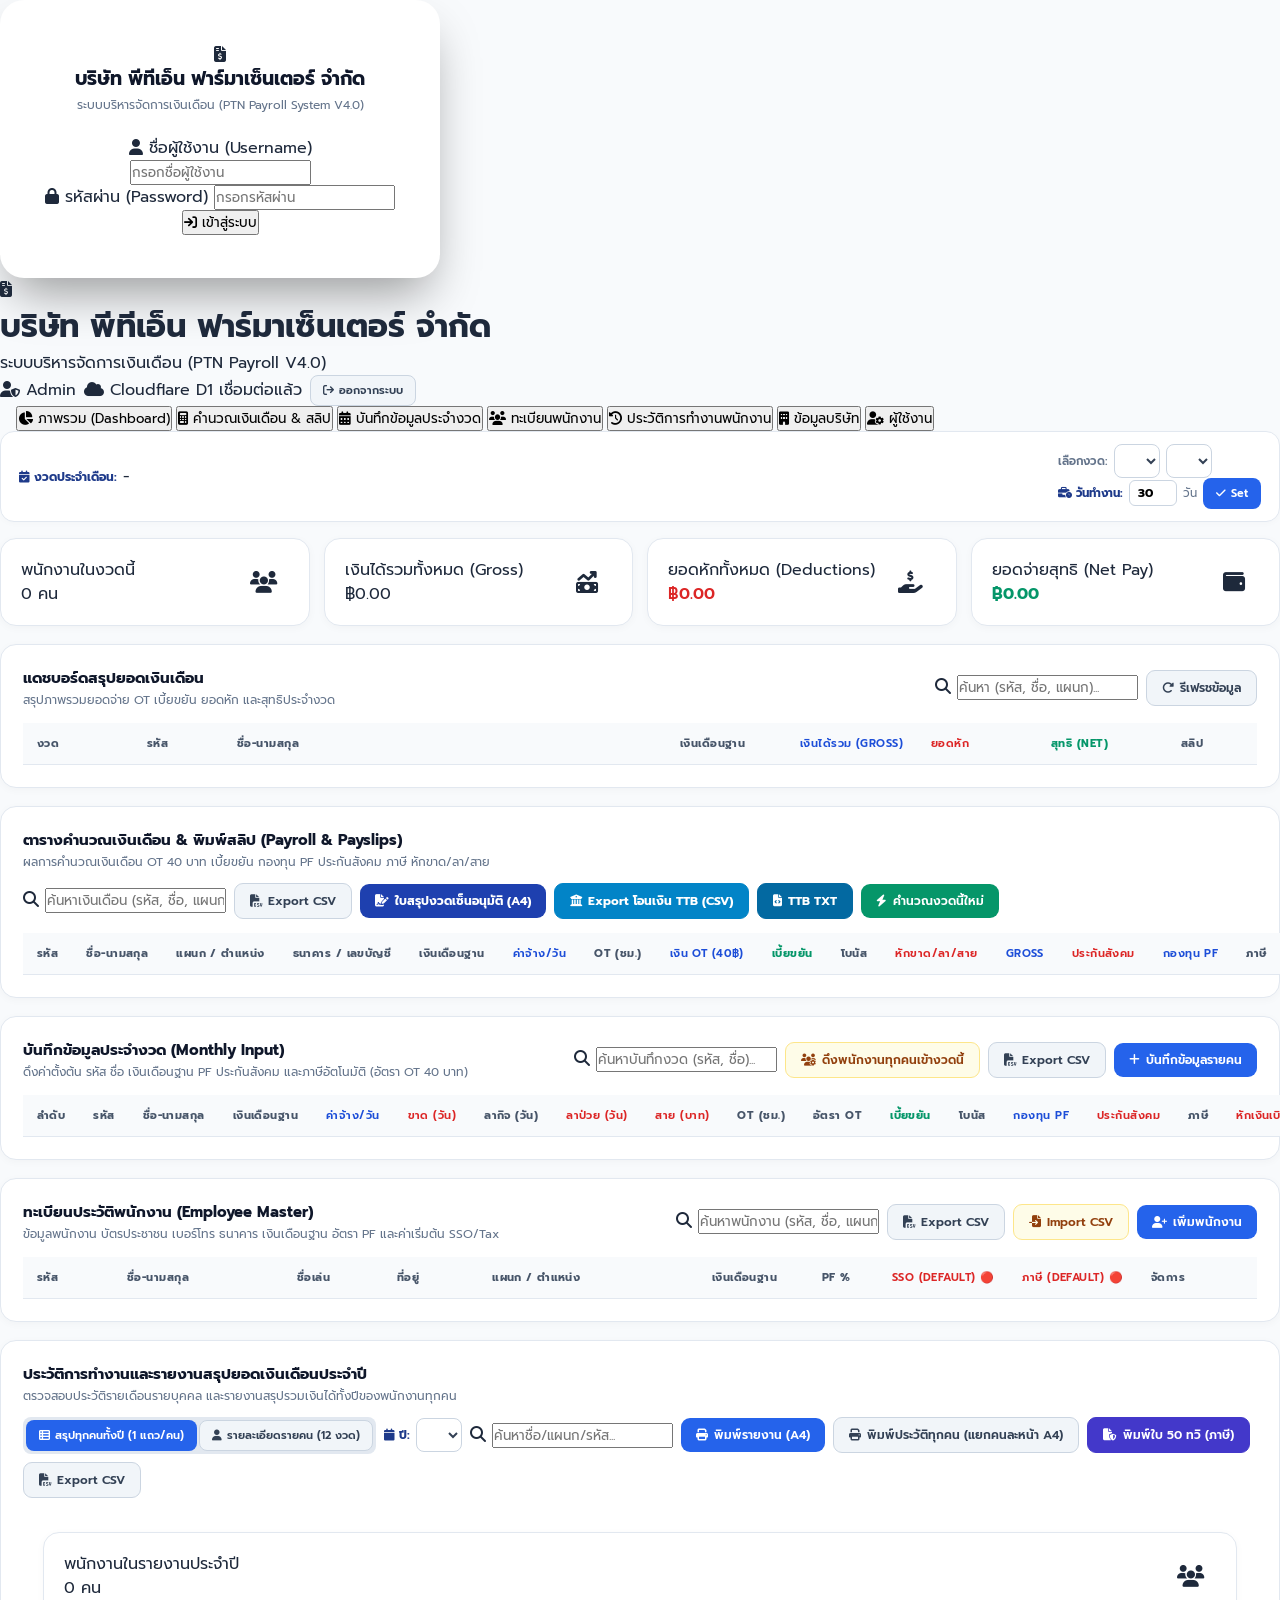
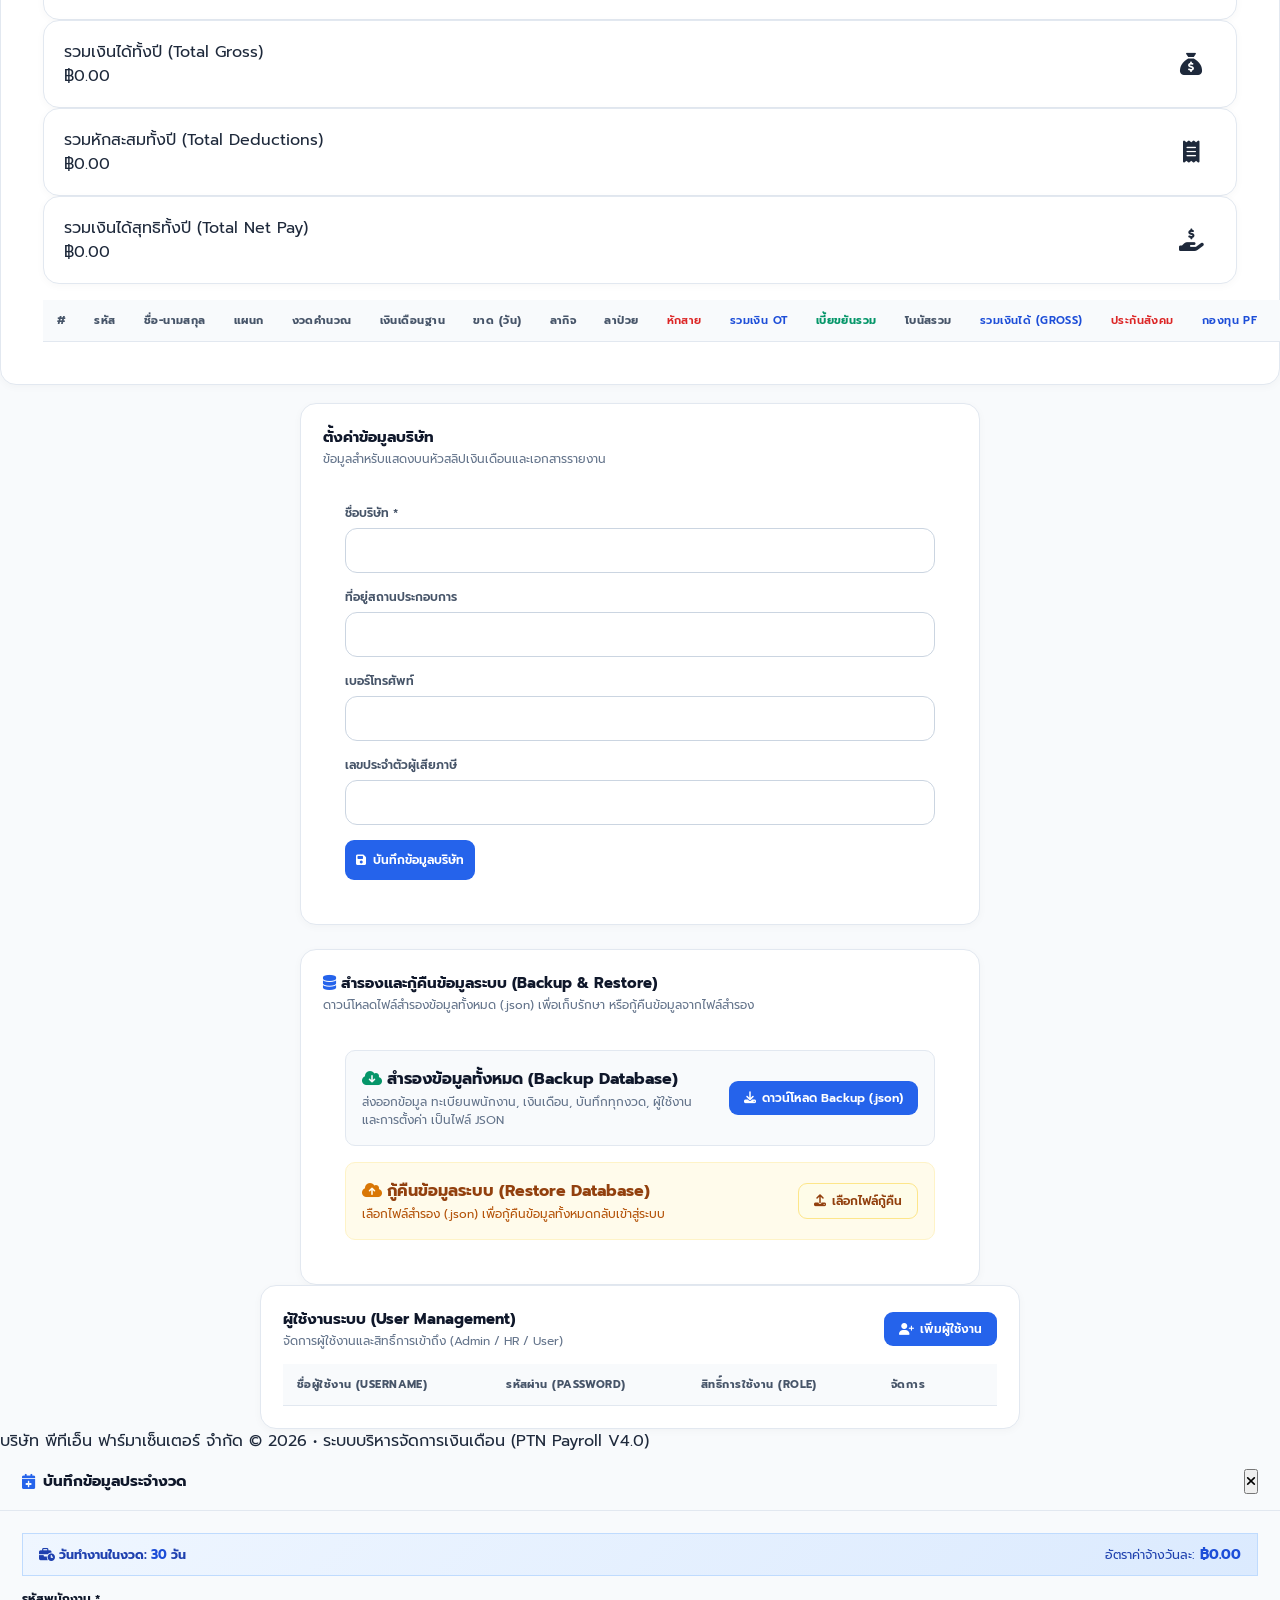
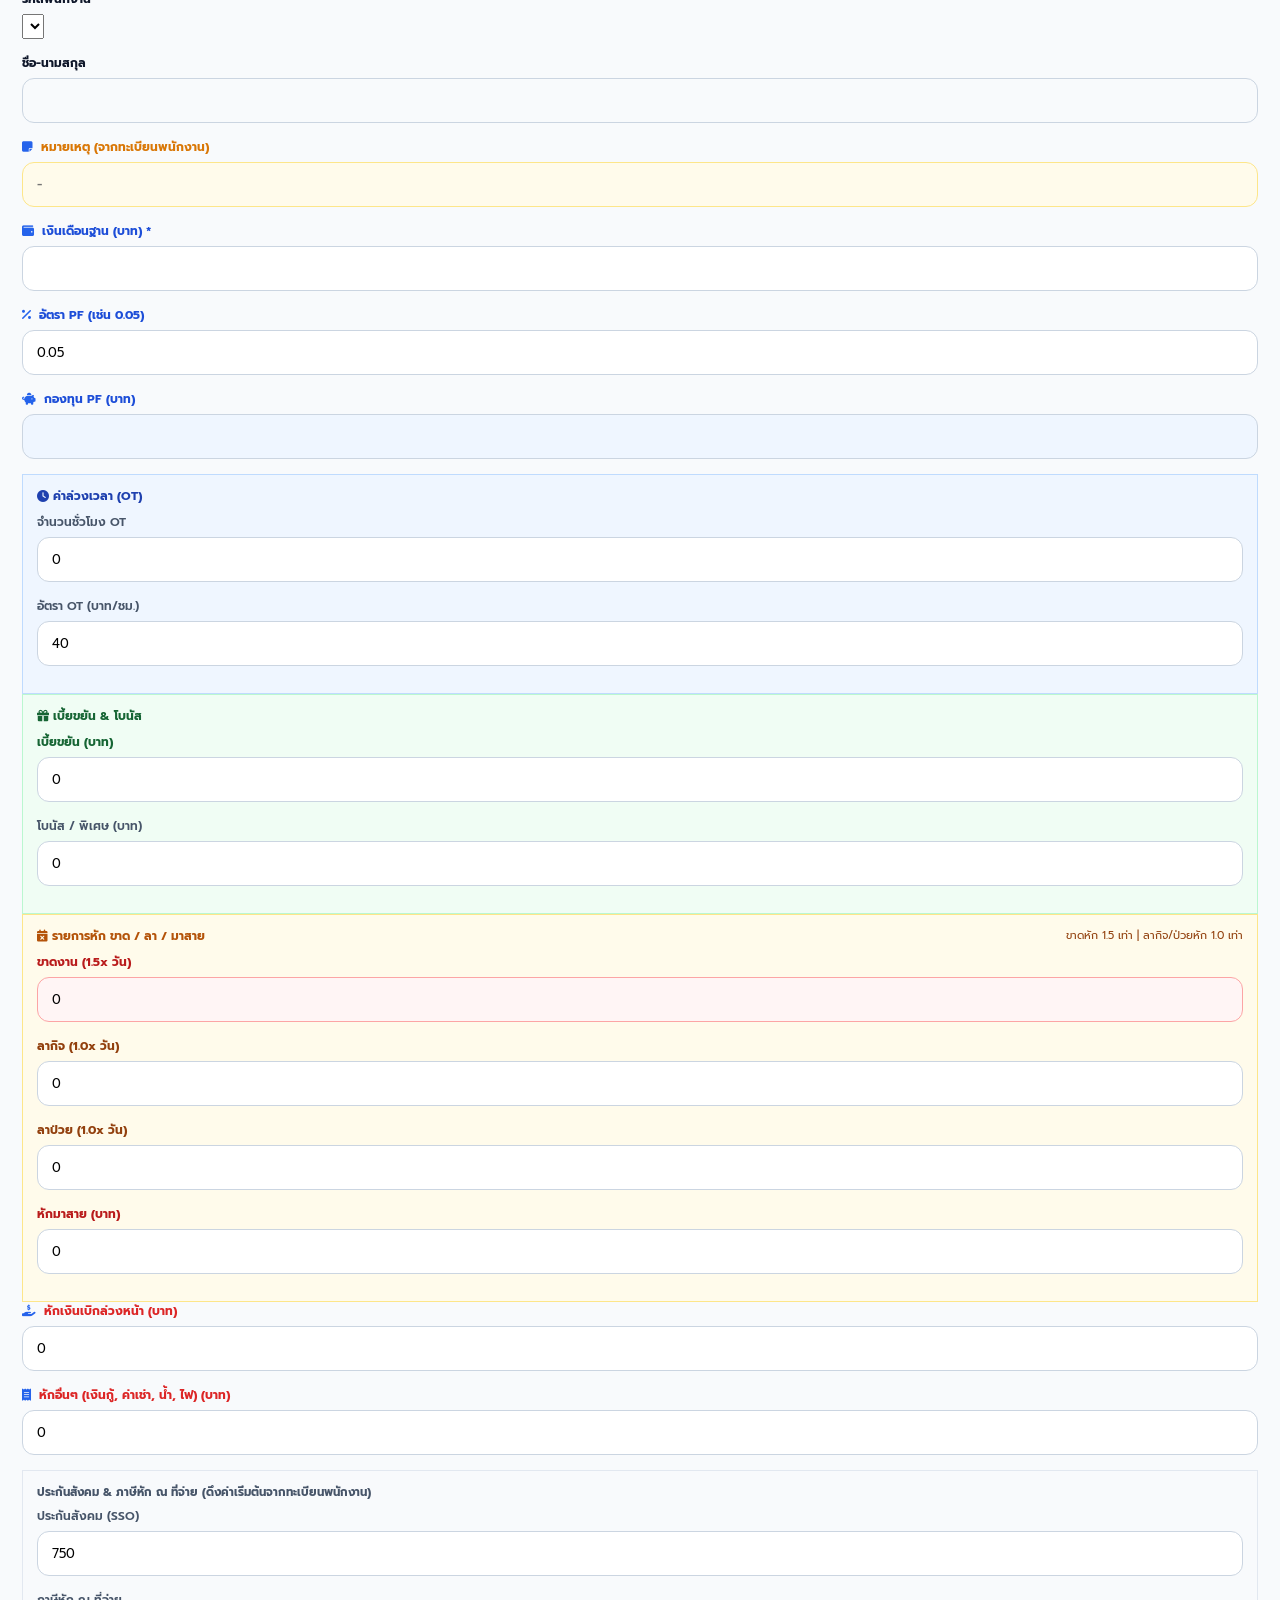
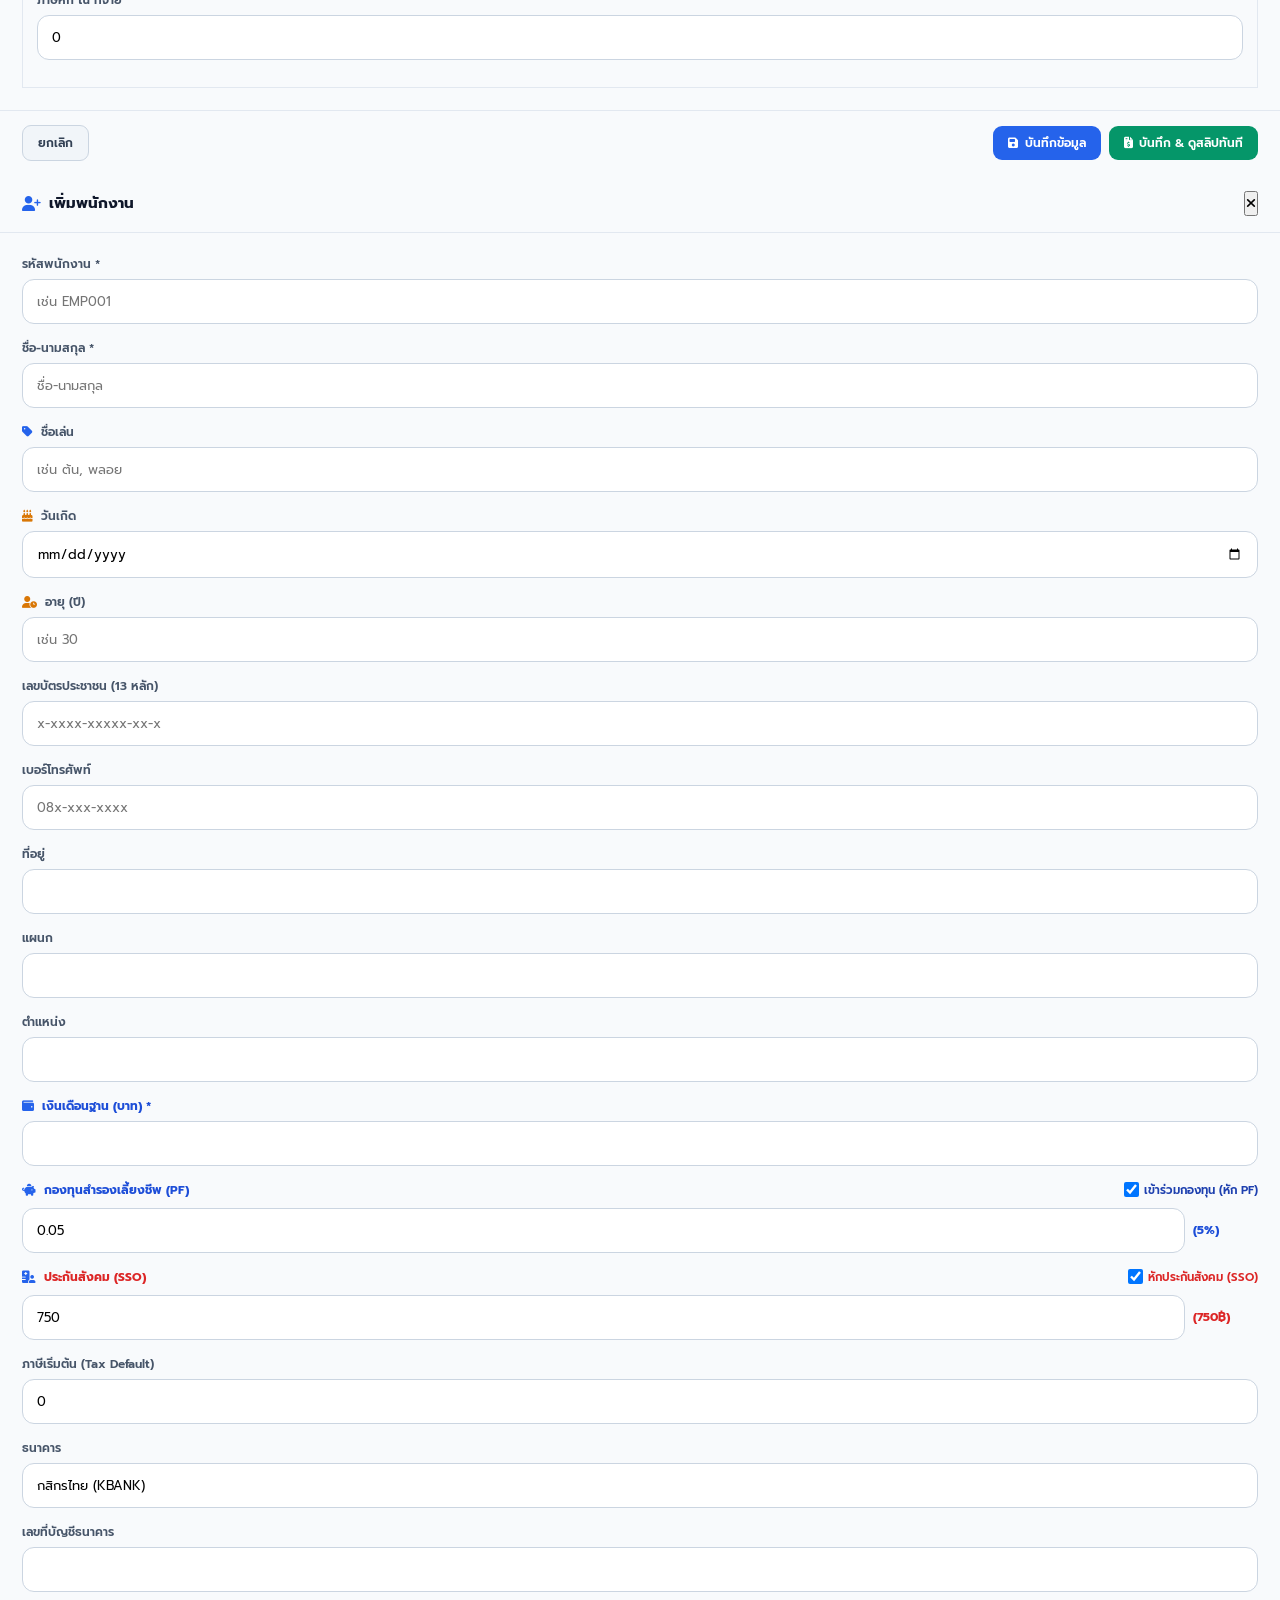
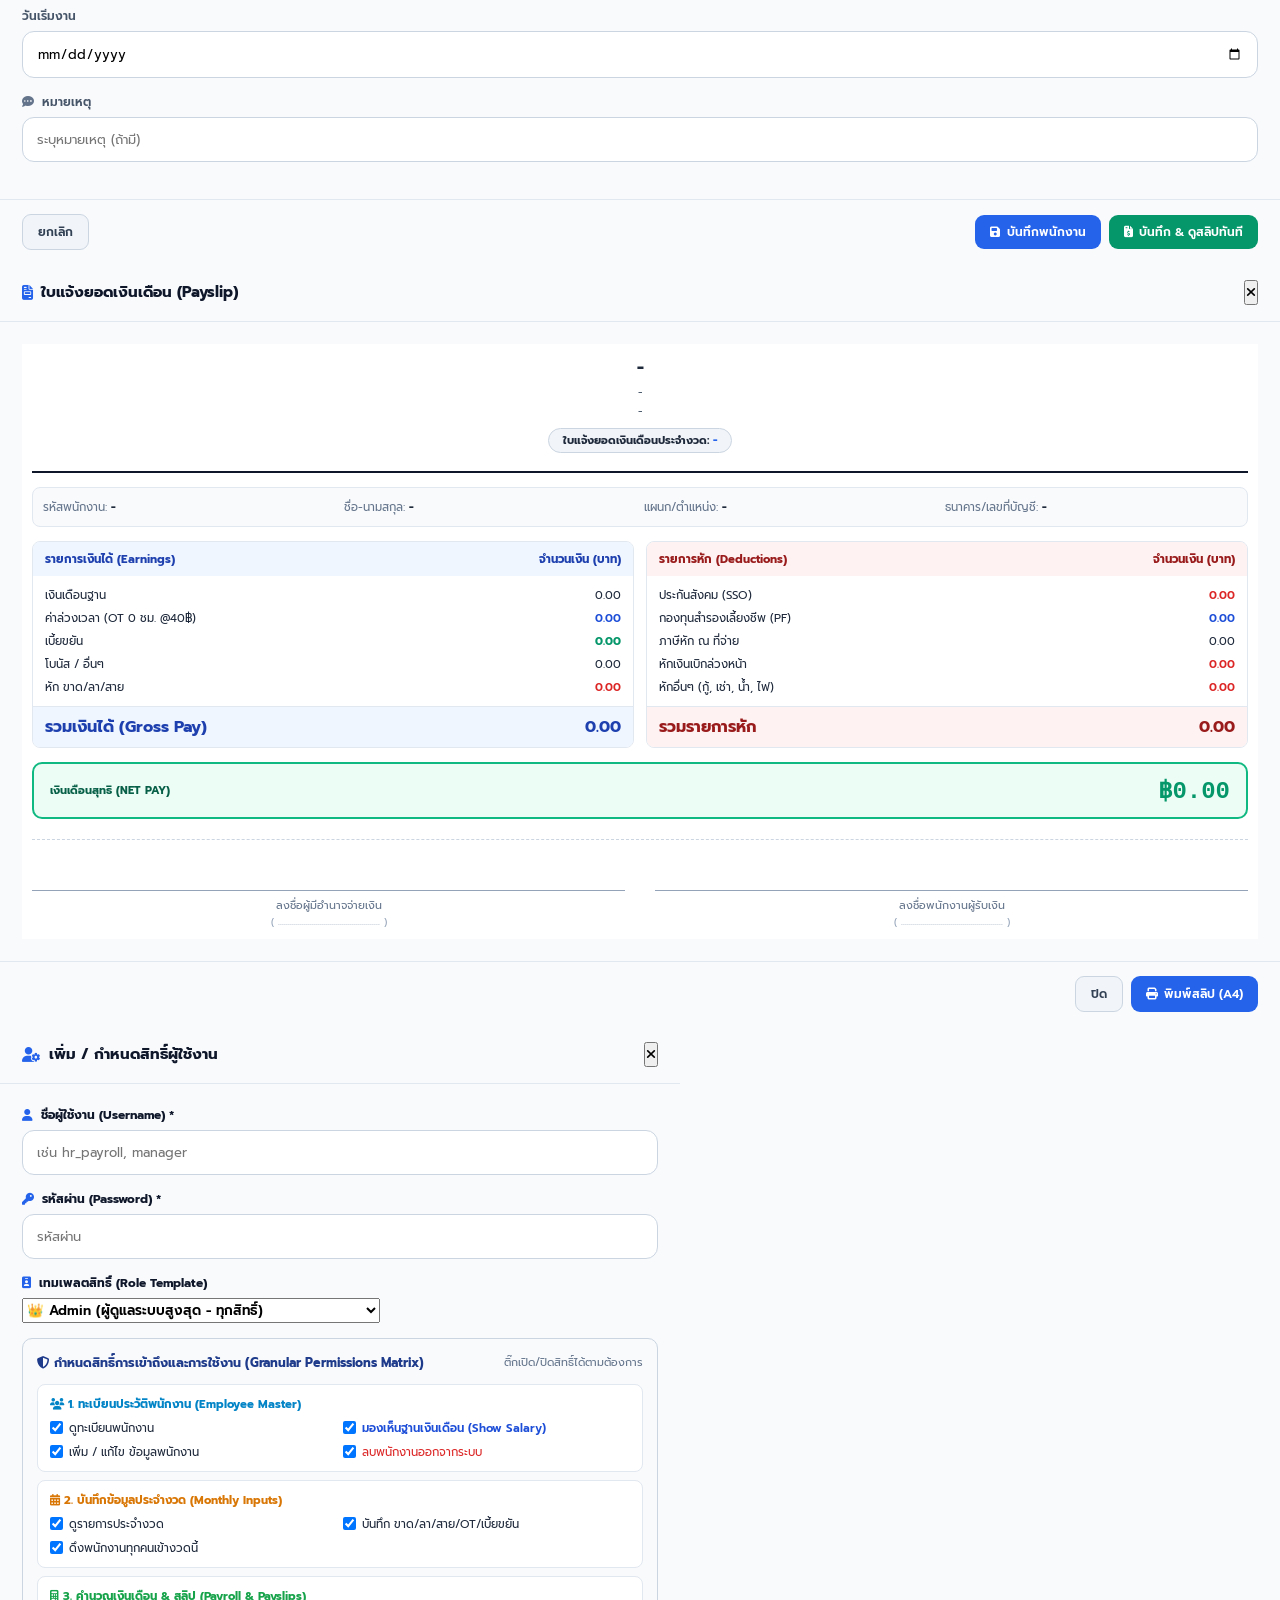
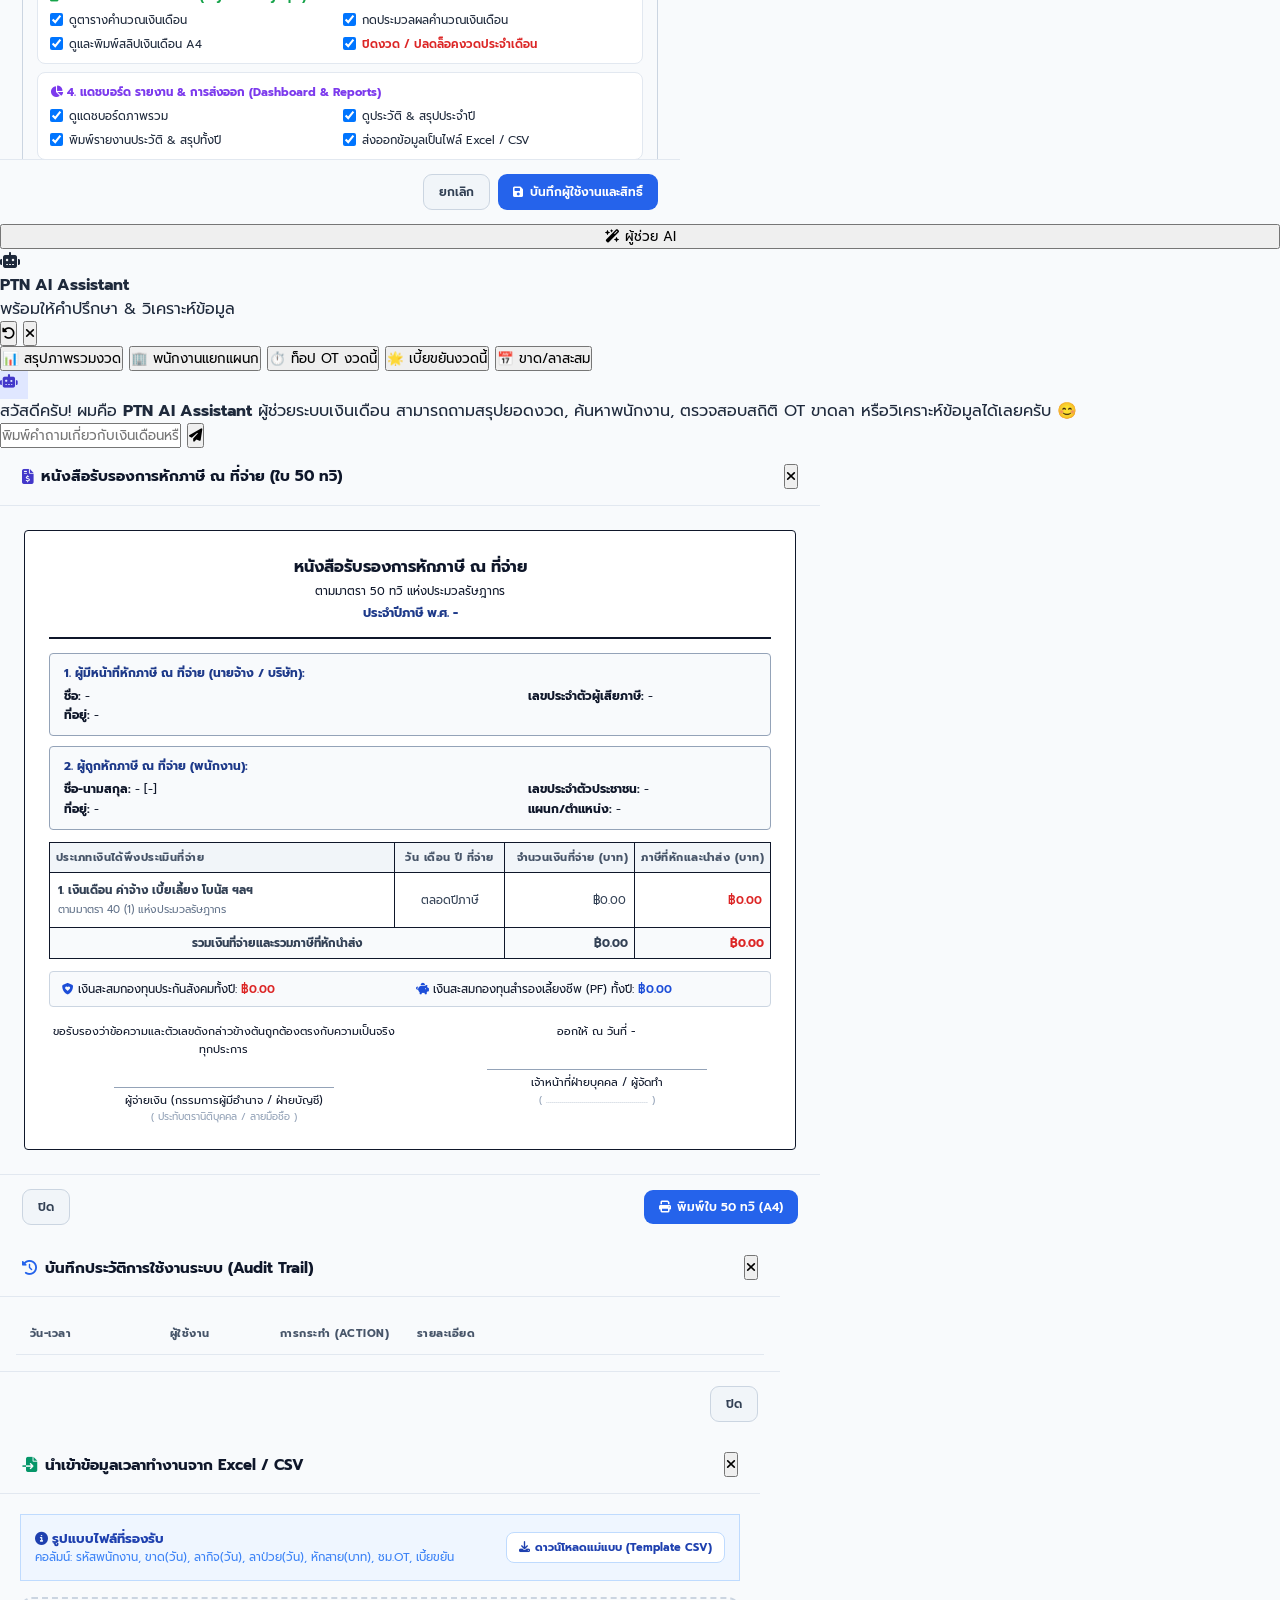
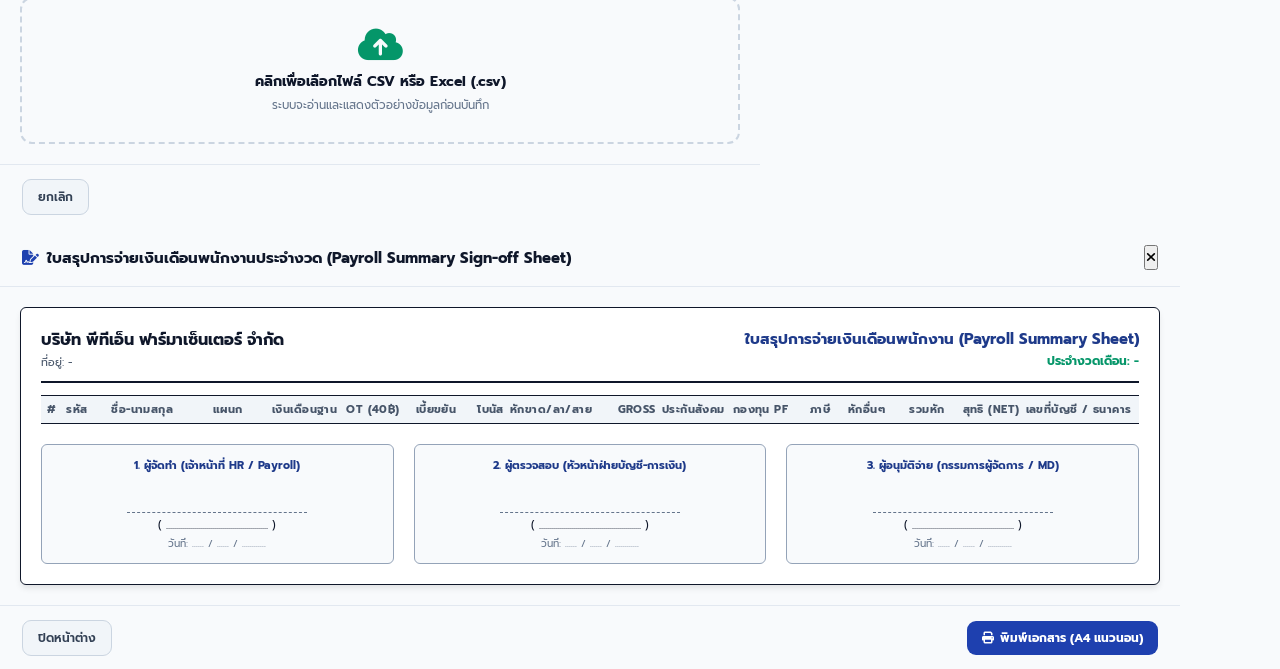
==== Index.html @ 47e82621 "feat(ui): add interactive on-screen modal preview for Monthly Payroll Sign-off Summary Sheet (v5.3)" ====
<!DOCTYPE html>
<html lang="th">
<head>
  <meta charset="UTF-8">
  <meta name="viewport" content="width=device-width, initial-scale=1.0">
  <title>ระบบบริหารจัดการเงินเดือน - บริษัท พีทีเอ็น ฟาร์มาเซ็นเตอร์ จำกัด (PTN Payroll V4.0)</title>
  <link rel="preconnect" href="https://fonts.googleapis.com">
  <link rel="preconnect" href="https://fonts.gstatic.com" crossorigin>
  <link href="https://fonts.googleapis.com/css2?family=Prompt:ital,wght@0,300;0,400;0,500;0,600;0,700;1,400&display=swap" rel="stylesheet">
  <link rel="stylesheet" href="https://cdnjs.cloudflare.com/ajax/libs/font-awesome/6.4.0/css/all.min.css">
  <link rel="stylesheet" href="css/style.css?v=5.3">
  <!-- PWA & Mobile Web App Meta -->
  <link rel="manifest" href="manifest.json">
  <meta name="theme-color" content="#1e3a8a">
  <meta name="mobile-web-app-capable" content="yes">
  <meta name="apple-mobile-web-app-status-bar-style" content="black-translucent">
  <meta name="apple-mobile-web-app-title" content="PTN Payroll">
</head>
<body>

  <!-- TOAST CONTAINER -->
  <div class="toast-container" id="toastContainer"></div>

  <!-- LOGIN SCREEN -->
  <div class="login-wrapper" id="loginScreen">
    <div class="login-card">
      <div class="login-logo"><i class="fa-solid fa-file-invoice-dollar"></i></div>
      <h2 class="login-title">บริษัท พีทีเอ็น ฟาร์มาเซ็นเตอร์ จำกัด</h2>
      <p class="login-sub">ระบบบริหารจัดการเงินเดือน (PTN Payroll System V4.0)</p>

      <form onsubmit="handleLogin(event)" autocomplete="off">
        <div class="login-field">
          <label><i class="fa-solid fa-user"></i> ชื่อผู้ใช้งาน (Username)</label>
          <input type="text" id="loginUsername" placeholder="กรอกชื่อผู้ใช้งาน" required autocomplete="off">
        </div>
        <div class="login-field">
          <label><i class="fa-solid fa-lock"></i> รหัสผ่าน (Password)</label>
          <input type="password" id="loginPassword" placeholder="กรอกรหัสผ่าน" required autocomplete="new-password">
        </div>
        <button type="submit" class="login-btn">
          <i class="fa-solid fa-arrow-right-to-bracket"></i> เข้าสู่ระบบ
        </button>
      </form>
    </div>
  </div>

  <!-- MAIN APPLICATION SHELL -->
  <div class="app-shell" id="appShell">
    
    <!-- TOP HEADER -->
    <header class="top-header">
      <div class="brand-group">
        <div class="brand-logo"><i class="fa-solid fa-file-invoice-dollar"></i></div>
        <div class="brand-info">
          <h1 id="topBrandName">บริษัท พีทีเอ็น ฟาร์มาเซ็นเตอร์ จำกัด</h1>
          <p>ระบบบริหารจัดการเงินเดือน (PTN Payroll V4.0)</p>
        </div>
      </div>
      <div class="header-actions">
        <span class="user-badge" id="topUserBadge"><i class="fa-solid fa-user-shield"></i> Admin</span>
        <span class="status-badge"><i class="fa-solid fa-cloud"></i> Cloudflare D1 เชื่อมต่อแล้ว</span>
        <button type="button" class="btn btn-slate btn-sm" onclick="handleLogout()">
          <i class="fa-solid fa-arrow-right-from-bracket"></i> ออกจากระบบ
        </button>
      </div>
    </header>

    <!-- NAVIGATION TABS -->
    <nav class="nav-container">
      <div class="nav-tabs">
        <button type="button" class="nav-tab-btn active" id="navBtn-dashboard" onclick="switchTab('dashboard')">
          <i class="fa-solid fa-chart-pie"></i> ภาพรวม (Dashboard)
        </button>
        <button type="button" class="nav-tab-btn" id="navBtn-payroll" onclick="switchTab('payroll')">
          <i class="fa-solid fa-calculator"></i> คำนวณเงินเดือน &amp; สลิป
        </button>
        <button type="button" class="nav-tab-btn" id="navBtn-input" onclick="switchTab('input')">
          <i class="fa-solid fa-calendar-days"></i> บันทึกข้อมูลประจำงวด
        </button>
        <button type="button" class="nav-tab-btn" id="navBtn-employees" onclick="switchTab('employees')">
          <i class="fa-solid fa-users"></i> ทะเบียนพนักงาน
        </button>
        <button type="button" class="nav-tab-btn" id="navBtn-history" onclick="switchTab('history')">
          <i class="fa-solid fa-clock-rotate-left"></i> ประวัติการทำงานพนักงาน
        </button>
        <button type="button" class="nav-tab-btn" id="navBtn-company" onclick="switchTab('company')">
          <i class="fa-solid fa-building"></i> ข้อมูลบริษัท
        </button>
        <button type="button" class="nav-tab-btn" id="navBtn-users" onclick="switchTab('users')">
          <i class="fa-solid fa-user-gear"></i> ผู้ใช้งาน
        </button>
      </div>
    </nav>

    <!-- MAIN BODY -->
    <main class="main-container">

      <!-- PERIOD CONTROL BAR -->
      <div class="period-bar" id="periodBar">
        <div class="period-badge-group">
          <label style="font-size:12px;font-weight:700;color:#1e3a8a"><i class="fa-solid fa-calendar-check"></i> งวดประจำเดือน:</label>
          <span class="period-pill" id="periodPillDisplay">-</span>
          <span id="periodStatusDisplay"></span>
        </div>

        <div class="period-select-group">
          <label style="font-size:11.5px;font-weight:600;color:#64748b">เลือกงวด:</label>
          <select id="periodMonthSelect" class="period-select" onchange="onPeriodChanged()"></select>
          <select id="periodYearSelect" class="period-select" onchange="onPeriodChanged()"></select>

          <!-- WORKING DAYS WITH SET BUTTON -->
          <div class="work-days-box">
            <label style="font-size:11.5px;font-weight:700;color:#1e3a8a"><i class="fa-solid fa-business-time"></i> วันทำงาน:</label>
            <input type="number" id="periodWorkingDaysInput" value="30" min="1" max="31" style="width:48px;padding:3px 4px;border:1px solid #cbd5e1;border-radius:6px;font-size:12px;font-weight:700;text-align:center">
            <span style="font-size:11.5px;color:#64748b">วัน</span>
            <button type="button" class="btn btn-primary btn-sm" onclick="setPeriodWorkingDays()">
              <i class="fa-solid fa-check"></i> Set
            </button>
          </div>

          <span id="periodCloseBtnContainer"></span>
        </div>
      </div>

      <!-- 1. DASHBOARD TAB -->
      <div class="tab-content active" id="tab-dashboard">
        <div class="stat-grid">
          <div class="stat-card blue">
            <div>
              <div class="stat-label">พนักงานในงวดนี้</div>
              <div class="stat-value" id="statTotalEmp">0 คน</div>
            </div>
            <div class="stat-icon blue"><i class="fa-solid fa-users"></i></div>
          </div>
          <div class="stat-card purple">
            <div>
              <div class="stat-label">เงินได้รวมทั้งหมด (Gross)</div>
              <div class="stat-value" id="statGrossPay">฿0.00</div>
            </div>
            <div class="stat-icon purple"><i class="fa-solid fa-money-bill-trend-up"></i></div>
          </div>
          <div class="stat-card red">
            <div>
              <div class="stat-label">ยอดหักทั้งหมด (Deductions)</div>
              <div class="stat-value text-red" id="statTotalDeductions">฿0.00</div>
            </div>
            <div class="stat-icon red"><i class="fa-solid fa-hand-holding-dollar"></i></div>
          </div>
          <div class="stat-card green">
            <div>
              <div class="stat-label">ยอดจ่ายสุทธิ (Net Pay)</div>
              <div class="stat-value text-green" id="statNetPay">฿0.00</div>
            </div>
            <div class="stat-icon green"><i class="fa-solid fa-wallet"></i></div>
          </div>
        </div>

        <div class="card">
          <div class="card-header">
            <div>
              <div class="card-title" id="dashTitle">แดชบอร์ดสรุปยอดเงินเดือน</div>
              <div class="card-sub">สรุปภาพรวมยอดจ่าย OT เบี้ยขยัน ยอดหัก และสุทธิประจำงวด</div>
            </div>
            <div class="toolbar">
              <div class="search-box">
                <i class="fa-solid fa-magnifying-glass"></i>
                <input type="text" id="dashSearchInput" placeholder="ค้นหา (รหัส, ชื่อ, แผนก)..." oninput="renderDashboard()">
              </div>
              <button type="button" class="btn btn-slate" onclick="loadAppData()">
                <i class="fa-solid fa-rotate-right"></i> รีเฟรชข้อมูล
              </button>
            </div>
          </div>
          <div class="table-wrapper">
            <table class="data-table">
              <thead id="dashboardTableHead">
                <tr>
                  <th style="width:110px">งวด</th>
                  <th style="width:90px">รหัส</th>
                  <th>ชื่อ-นามสกุล</th>
                  <th class="text-right" style="width:120px">เงินเดือนฐาน</th>
                  <th class="text-right text-blue bg-blue-light" style="width:130px">เงินได้รวม (Gross)</th>
                  <th class="text-right text-red bg-red-light" style="width:120px">ยอดหัก</th>
                  <th class="text-right text-green bg-green-light" style="width:130px">สุทธิ (Net)</th>
                  <th class="text-center" style="width:90px">สลิป</th>
                </tr>
              </thead>
              <tbody id="dashboardTableBody"></tbody>
            </table>
          </div>
        </div>
      </div>

      <!-- 2. PAYROLL TAB (20 COLUMNS) -->
      <div class="tab-content" id="tab-payroll">
        <div class="card">
          <div class="card-header">
            <div>
              <div class="card-title">ตารางคำนวณเงินเดือน &amp; พิมพ์สลิป (Payroll &amp; Payslips)</div>
              <div class="card-sub">ผลการคำนวณเงินเดือน OT 40 บาท เบี้ยขยัน กองทุน PF ประกันสังคม ภาษี หักขาด/ลา/สาย</div>
            </div>
            <div class="toolbar" style="flex-wrap:wrap;gap:8px">
              <div class="search-box">
                <i class="fa-solid fa-magnifying-glass"></i>
                <input type="text" id="payrollSearchInput" placeholder="ค้นหาเงินเดือน (รหัส, ชื่อ, แผนก)..." oninput="renderPayrollTable()">
              </div>
              <button type="button" class="btn btn-slate" onclick="exportToCSV('payroll')">
                <i class="fa-solid fa-file-csv"></i> Export CSV
              </button>
              <button type="button" class="btn btn-primary" onclick="openMonthlyPayrollSummaryModal()" style="background:#1e40af;border-color:#1e40af;font-weight:700" title="ดูและพิมพ์ใบสรุปยอดจ่ายเงินเดือนประจำงวดพร้อมช่องลงนาม 3 ฝ่าย">
                <i class="fa-solid fa-file-signature"></i> ใบสรุปงวดเซ็นอนุมัติ (A4)
              </button>
              <!-- TTB Bank Export Buttons -->
              <button type="button" class="btn btn-slate" style="background:#0284c7;color:#ffffff;border-color:#0284c7;font-weight:700" onclick="exportTtbPayrollCsv()" title="ดาวน์โหลดไฟล์ CSV สำหรับอัปโหลดเข้า ttb business one">
                <i class="fa-solid fa-building-columns"></i> Export โอนเงิน TTB (CSV)
              </button>
              <button type="button" class="btn btn-slate" style="background:#0369a1;color:#ffffff;border-color:#0369a1;font-weight:700" onclick="exportTtbDirectCreditTxt()" title="ดาวน์โหลดไฟล์ Direct Credit Text File สำหรับ TTB">
                <i class="fa-solid fa-file-code"></i> TTB TXT
              </button>
              <button type="button" class="btn btn-success" onclick="runPayrollRecalc()">
                <i class="fa-solid fa-bolt"></i> คำนวณงวดนี้ใหม่
              </button>
            </div>
          </div>
                    <div class="table-wrapper">
            <table class="data-table">
              <thead id="payrollTableHead">
                <tr>
                  <th style="width:80px">รหัส</th>
                  <th style="width:140px">ชื่อ-นามสกุล</th>
                  <th>แผนก / ตำแหน่ง</th>
                  <th>ธนาคาร / เลขบัญชี</th>
                  <th class="text-right" style="width:105px">เงินเดือนฐาน</th>
                  <th class="text-right text-blue bg-blue-light" style="width:90px">ค่าจ้าง/วัน</th>
                  <th class="text-right" style="width:70px">OT (ชม.)</th>
                  <th class="text-right text-blue" style="width:95px">เงิน OT (40฿)</th>
                  <th class="text-right text-green" style="width:85px">เบี้ยขยัน</th>
                  <th class="text-right" style="width:75px">โบนัส</th>
                  <th class="text-right text-red" style="width:105px">หักขาด/ลา/สาย</th>
                  <th class="text-right font-bold text-blue bg-blue-light" style="width:105px">Gross</th>
                  <th class="text-right font-bold text-red" style="width:95px">ประกันสังคม</th>
                  <th class="text-right text-blue font-bold" style="width:90px">กองทุน PF</th>
                  <th class="text-right" style="width:75px">ภาษี</th>
                  <th class="text-right text-red" style="width:85px">หักเงินเบิก</th>
                  <th class="text-right text-red" style="width:75px">หักอื่นๆ</th>
                  <th class="text-right font-bold text-red bg-red-light" style="width:100px">รวมหัก</th>
                  <th class="text-right font-bold text-green bg-green-light" style="width:115px">สุทธิ (Net)</th>
                  <th class="text-center" style="width:95px">สลิป</th>
                </tr>
              </thead>
              <tbody id="payrollTableBody"></tbody>
            </table>
          </div>
        </div>
      </div>

      <!-- 3. MONTHLY INPUT TAB (19 COLUMNS) -->
      <div class="tab-content" id="tab-input">
        <div class="card">
          <div class="card-header">
            <div>
              <div class="card-title">บันทึกข้อมูลประจำงวด (Monthly Input)</div>
              <div class="card-sub">ดึงค่าตั้งต้น รหัส ชื่อ เงินเดือนฐาน PF ประกันสังคม และภาษีอัตโนมัติ (อัตรา OT 40 บาท)</div>
            </div>
            <div class="toolbar">
              <div class="search-box">
                <i class="fa-solid fa-magnifying-glass"></i>
                <input type="text" id="inputSearchInput" placeholder="ค้นหาบันทึกงวด (รหัส, ชื่อ)..." oninput="renderInputTable()">
              </div>
              <button type="button" class="btn btn-yellow" onclick="batchPopulateEmployees()">
                <i class="fa-solid fa-users-gear"></i> ดึงพนักงานทุกคนเข้างวดนี้
              </button>
              <button type="button" class="btn btn-slate" onclick="exportToCSV('input')">
                <i class="fa-solid fa-file-csv"></i> Export CSV
              </button>
              <button type="button" class="btn btn-primary" onclick="openAddInputModal()">
                <i class="fa-solid fa-plus"></i> บันทึกข้อมูลรายคน
              </button>
            </div>
          </div>
                    <div class="table-wrapper">
            <table class="data-table">
              <thead id="inputTableHead">
                <tr>
                  <th class="text-center" style="width:50px">ลำดับ</th>
                  <th style="width:80px">รหัส</th>
                  <th>ชื่อ-นามสกุล</th>
                  <th class="text-right" style="width:105px">เงินเดือนฐาน</th>
                  <th class="text-right text-blue bg-blue-light" style="width:85px">ค่าจ้าง/วัน</th>
                  <th class="text-right text-red" style="width:70px">ขาด (วัน)</th>
                  <th class="text-right" style="width:70px">ลากิจ (วัน)</th>
                  <th class="text-right text-red" style="width:70px">ลาป่วย (วัน)</th>
                  <th class="text-right text-red" style="width:80px">สาย (บาท)</th>
                  <th class="text-right" style="width:70px">OT (ชม.)</th>
                  <th class="text-right" style="width:80px">อัตรา OT</th>
                  <th class="text-right text-green" style="width:85px">เบี้ยขยัน</th>
                  <th class="text-right" style="width:75px">โบนัส</th>
                  <th class="text-right font-bold text-blue" style="width:90px">กองทุน PF</th>
                  <th class="text-right font-bold text-red" style="width:95px">ประกันสังคม</th>
                  <th class="text-right" style="width:75px">ภาษี</th>
                  <th class="text-right text-red" style="width:85px">หักเงินเบิก</th>
                  <th class="text-right text-red" style="width:75px">หักอื่นๆ</th>
                  <th class="text-center" style="width:115px">จัดการ</th>
                </tr>
              </thead>
              <tbody id="inputTableBody"></tbody>
            </table>
          </div>
        </div>
      </div>

      <!-- 4. EMPLOYEES MASTER TAB -->
      <div class="tab-content" id="tab-employees">
        <div class="card">
          <div class="card-header">
            <div>
              <div class="card-title">ทะเบียนประวัติพนักงาน (Employee Master)</div>
              <div class="card-sub">ข้อมูลพนักงาน บัตรประชาชน เบอร์โทร ธนาคาร เงินเดือนฐาน อัตรา PF และค่าเริ่มต้น SSO/Tax</div>
            </div>
            <div class="toolbar">
              <div class="search-box">
                <i class="fa-solid fa-magnifying-glass"></i>
                <input type="text" id="empSearchInput" placeholder="ค้นหาพนักงาน (รหัส, ชื่อ, แผนก)..." oninput="renderEmployeesTable()">
              </div>
              <button type="button" class="btn btn-slate" onclick="exportToCSV('employees')">
                <i class="fa-solid fa-file-csv"></i> Export CSV
              </button>
              <button type="button" class="btn btn-yellow" onclick="triggerImportEmployees()">
                <i class="fa-solid fa-file-import"></i> Import CSV
              </button>
              <input type="file" id="importEmployeesFileInput" accept=".csv,text/csv" style="display:none" onchange="handleImportEmployeesFile(event)">
              <button type="button" class="btn btn-primary" onclick="openAddEmployeeModal()">
                <i class="fa-solid fa-user-plus"></i> เพิ่มพนักงาน
              </button>
            </div>
          </div>
                    <div class="table-wrapper">
            <table class="data-table">
              <thead id="employeesTableHead">
                <tr>
                  <th style="width:90px">รหัส</th>
                  <th>ชื่อ-นามสกุล</th>
                  <th style="width:100px">ชื่อเล่น</th>
                  <th>ที่อยู่</th>
                  <th>แผนก / ตำแหน่ง</th>
                  <th class="text-right" style="width:110px">เงินเดือนฐาน</th>
                  <th class="text-right" style="width:70px">PF %</th>
                  <th class="text-right text-red font-bold" style="width:110px">SSO (Default) 🔴</th>
                  <th class="text-right text-red font-bold" style="width:100px">ภาษี (Default) 🔴</th>
                  <th class="text-center" style="width:120px">จัดการ</th>
                </tr>
              </thead>
              <tbody id="employeesTableBody"></tbody>
            </table>
          </div>
        </div>
      </div>

      <!-- 5. EMPLOYEE HISTORY & YEARLY SUMMARY TAB -->
      <div class="tab-content" id="tab-history">
        <div class="card">
          <div class="card-header">
            <div>
              <div class="card-title">ประวัติการทำงานและรายงานสรุปยอดเงินเดือนประจำปี</div>
              <div class="card-sub">ตรวจสอบประวัติรายเดือนรายบุคคล และรายงานสรุปรวมเงินได้ทั้งปีของพนักงานทุกคน</div>
            </div>
            <div class="toolbar" style="flex-wrap:wrap;gap:8px">
              <!-- Mode Switch Buttons -->
              <div style="display:inline-flex;background:#e2e8f0;padding:3px;border-radius:8px;gap:2px">
                <button type="button" id="btnHistModeYearly" class="btn btn-primary btn-sm" onclick="switchHistoryViewMode('yearly')">
                  <i class="fa-solid fa-table-list"></i> สรุปทุกคนทั้งปี (1 แถว/คน)
                </button>
                <button type="button" id="btnHistModeIndividual" class="btn btn-slate btn-sm" onclick="switchHistoryViewMode('individual')">
                  <i class="fa-solid fa-user"></i> รายละเอียดรายคน (12 งวด)
                </button>
              </div>

              <!-- Year Filter -->
              <div style="display:inline-flex;align-items:center;gap:6px">
                <label style="font-size:12px;font-weight:700;color:#1e3a8a"><i class="fa-solid fa-calendar"></i> ปี:</label>
                <select id="histYearSelect" class="period-select" onchange="onHistoryYearChanged()"></select>
              </div>

              <!-- Individual Emp Select (Shown only in individual mode) -->
              <div id="histEmpSelectGroup" style="display:none;align-items:center;gap:6px">
                <label style="font-size:12px;font-weight:700;color:#1e3a8a"><i class="fa-solid fa-user"></i> เลือกพนักงาน:</label>
                <select id="histEmpSelect" class="period-select" style="min-width:240px" onchange="onHistoryEmpChanged()"></select>
              </div>

              <div class="search-box">
                <i class="fa-solid fa-magnifying-glass"></i>
                <input type="text" id="historySearchInput" placeholder="ค้นหาชื่อ/แผนก/รหัส..." oninput="filterHistoryTable()">
              </div>

              <!-- Action Buttons -->
              <button type="button" class="btn btn-primary" onclick="printActiveHistoryReport()">
                <i class="fa-solid fa-print"></i> พิมพ์รายงาน (A4)
              </button>
              <button type="button" class="btn btn-slate" onclick="printAllEmployeesBatch()">
                <i class="fa-solid fa-print"></i> พิมพ์ประวัติทุกคน (แยกคนละหน้า A4)
              </button>
              <button type="button" id="btnHistPrint50Twi" class="btn btn-slate" style="background:#4338ca;color:#fff;border-color:#4338ca" onclick="open50TwiModalFromHistory()">
                <i class="fa-solid fa-file-shield"></i> พิมพ์ใบ 50 ทวิ (ภาษี)
              </button>
              <button type="button" class="btn btn-slate" onclick="exportActiveHistoryCsv()">
                <i class="fa-solid fa-file-csv"></i> Export CSV
              </button>
            </div>
          </div>

          <!-- HIDDEN BATCH PRINT CONTAINER -->
          <div id="histBatchPrintArea" style="display:none"></div>

          <!-- VIEW 1: YEARLY SUMMARY MATRIX (1 ROW PER EMPLOYEE) -->
          <div id="histYearlyViewArea" style="padding:20px">
            <!-- Yearly Grand Stat Cards -->
            <div class="stats-grid" style="grid-template-columns:repeat(auto-fit,minmax(210px,1fr));margin-bottom:16px">
              <div class="stat-card blue">
                <div>
                  <div class="stat-label">พนักงานในรายงานประจำปี</div>
                  <div class="stat-value" id="statYearlyEmps">0 คน</div>
                </div>
                <div class="stat-icon blue"><i class="fa-solid fa-users"></i></div>
              </div>
              <div class="stat-card green">
                <div>
                  <div class="stat-label">รวมเงินได้ทั้งปี (Total Gross)</div>
                  <div class="stat-value" id="statYearlyGross">฿0.00</div>
                </div>
                <div class="stat-icon green"><i class="fa-solid fa-sack-dollar"></i></div>
              </div>
              <div class="stat-card red">
                <div>
                  <div class="stat-label">รวมหักสะสมทั้งปี (Total Deductions)</div>
                  <div class="stat-value" id="statYearlyDeductions">฿0.00</div>
                </div>
                <div class="stat-icon red"><i class="fa-solid fa-receipt"></i></div>
              </div>
              <div class="stat-card purple">
                <div>
                  <div class="stat-label">รวมเงินได้สุทธิทั้งปี (Total Net Pay)</div>
                  <div class="stat-value" id="statYearlyNet">฿0.00</div>
                </div>
                <div class="stat-icon purple"><i class="fa-solid fa-hand-holding-dollar"></i></div>
              </div>
            </div>

            <!-- Print Header Banner (Shown during Print) -->
            <div id="yearlyPrintHeaderBanner" style="display:none;text-align:center;border-bottom:2px solid #0f172a;padding-bottom:10px;margin-bottom:14px">
              <h2 style="font-size:18px;font-weight:700;margin:0 0 4px" id="yearlyPrintCompName">บริษัท พีทีเอ็น ฟาร์มาเซ็นเตอร์ จำกัด</h2>
              <p style="font-size:13px;font-weight:700;color:#1e3a8a;margin:2px 0">รายงานสรุปเงินได้ รายการหัก และยอดจ่ายสุทธิสะสมประจำปี พ.ศ. <span id="yearlyPrintYearDisplay">-</span></p>
              <p style="font-size:11px;color:#475569;margin:2px 0">เอกสารสำหรับตรวจสอบยอดสะสมทั้งปี / ภ.ง.ด.1ก / หนังสือรับรองภาษี 50 ทวิ</p>
            </div>

            <!-- Yearly Table -->
            <div class="table-wrapper">
              <table class="data-table" id="yearlySummaryTable">
                <thead id="yearlySummaryTableHead">
                  <tr>
                    <th style="width:45px" class="text-center">#</th>
                    <th style="width:90px">รหัส</th>
                    <th style="width:160px">ชื่อ-นามสกุล</th>
                    <th style="width:90px">แผนก</th>
                    <th class="text-center" style="width:70px">งวดคำนวณ</th>
                    <th class="text-right" style="width:105px">เงินเดือนฐาน</th>
                    <th class="text-right" style="width:65px">ขาด (วัน)</th>
                    <th class="text-right" style="width:65px">ลากิจ</th>
                    <th class="text-right" style="width:65px">ลาป่วย</th>
                    <th class="text-right text-red" style="width:80px">หักสาย</th>
                    <th class="text-right text-blue" style="width:85px">รวมเงิน OT</th>
                    <th class="text-right text-green" style="width:85px">เบี้ยขยันรวม</th>
                    <th class="text-right" style="width:75px">โบนัสรวม</th>
                    <th class="text-right font-bold text-blue bg-blue-light" style="width:115px">รวมเงินได้ (Gross)</th>
                    <th class="text-right font-bold text-red" style="width:95px">ประกันสังคม</th>
                    <th class="text-right text-blue font-bold" style="width:95px">กองทุน PF</th>
                    <th class="text-right" style="width:80px">รวมภาษี</th>
                    <th class="text-right font-bold text-red bg-red-light" style="width:105px">รวมหักทั้งหมด</th>
                    <th class="text-right font-bold text-green bg-green-light" style="width:120px">เงินได้สุทธิ (Net)</th>
                  </tr>
                </thead>
                <tbody id="yearlySummaryTableBody"></tbody>
                <tfoot id="yearlySummaryTableFoot" style="background:#f8fafc;font-weight:700;border-top:2px solid #cbd5e1"></tfoot>
              </table>
            </div>

            <!-- Print Signatures (Shown in print) -->
            <div id="yearlyPrintSignatures" style="display:none;grid-template-columns:repeat(3,1fr);gap:20px;margin-top:24px;padding-top:14px;border-top:1px dashed #cbd5e1;text-align:center;font-size:11px;color:#475569">
              <div>
                <div style="height:32px"></div>
                <div style="border-top:1px solid #94a3b8;padding-top:4px">ผู้จัดทำรายงาน (HR / Payroll)</div>
                <div style="font-size:10px;color:#94a3b8">( ................................................... )</div>
              </div>
              <div>
                <div style="height:32px"></div>
                <div style="border-top:1px solid #94a3b8;padding-top:4px">ผู้ตรวจสอบบัญชี / การเงิน</div>
                <div style="font-size:10px;color:#94a3b8">( ................................................... )</div>
              </div>
              <div>
                <div style="height:32px"></div>
                <div style="border-top:1px solid #94a3b8;padding-top:4px">กรรมการผู้มีอำนาจลงนาม</div>
                <div style="font-size:10px;color:#94a3b8">( ................................................... )</div>
              </div>
            </div>
          </div>

          <!-- VIEW 2: INDIVIDUAL DETAILED VIEW (12 MONTHS) -->
          <div id="histContentArea" style="display:none;padding:20px">
            <!-- Employee Profile Summary Card -->
            <div style="background:var(--slate-50);border:1.5px solid var(--slate-200);border-radius:var(--radius-lg);padding:16px 20px;margin-bottom:20px">
              <div style="display:flex;justify-content:space-between;align-items:flex-start;flex-wrap:wrap;gap:12px">
                <div>
                  <h3 id="histEmpCardName" style="font-size:16px;font-weight:700;color:#0f172a">-</h3>
                  <p id="histEmpCardDept" style="font-size:12px;color:#64748b">-</p>
                </div>
                <div style="display:flex;gap:20px;font-size:11.5px">
                  <div><span class="text-muted">วันเกิด/อายุ:</span> <strong id="histEmpCardBirthAge">-</strong></div>
                  <div><span class="text-muted">บัตรประชาชน:</span> <strong id="histEmpCardCitizen">-</strong></div>
                  <div><span class="text-muted">เบอร์โทร:</span> <strong id="histEmpCardPhone">-</strong></div>
                  <div><span class="text-muted">ธนาคาร:</span> <strong id="histEmpCardBank">-</strong></div>
                  <div><span class="text-muted">เงินเดือนฐาน:</span> <strong id="histEmpCardSalary" class="text-blue font-mono">-</strong></div>
                  <div><span class="text-muted">วันเริ่มงาน:</span> <strong id="histEmpCardJoin">-</strong></div>
                  <div><span class="text-muted">PF %:</span> <strong id="histEmpCardPf">-</strong></div>
                </div>
              </div>
            </div>

            <!-- History Table with Annual Total Row -->
            <div class="table-wrapper">
              <table class="data-table">
                <thead id="historyTableHead">
                  <tr>
                    <th style="width:110px">งวด</th>
                    <th class="text-right" style="width:105px">เงินเดือนฐาน</th>
                    <th class="text-right" style="width:65px">ขาด</th>
                    <th class="text-right" style="width:65px">ลากิจ</th>
                    <th class="text-right" style="width:65px">ลาป่วย</th>
                    <th class="text-right text-red" style="width:80px">หักสาย</th>
                    <th class="text-right" style="width:65px">OT ชม.</th>
                    <th class="text-right text-blue" style="width:85px">เงิน OT</th>
                    <th class="text-right text-green" style="width:85px">เบี้ยขยัน</th>
                    <th class="text-right" style="width:75px">โบนัส</th>
                    <th class="text-right text-red" style="width:100px">หักขาด/ลา/สาย</th>
                    <th class="text-right font-bold text-blue bg-blue-light" style="width:105px">Gross</th>
                    <th class="text-right font-bold text-red" style="width:95px">ประกันสังคม</th>
                    <th class="text-right text-blue font-bold" style="width:90px">กองทุน PF</th>
                    <th class="text-right" style="width:75px">ภาษี</th>
                    <th class="text-right text-red" style="width:85px">หักเงินเบิก</th>
                    <th class="text-right text-red" style="width:75px">หักอื่นๆ</th>
                    <th class="text-right font-bold text-red bg-red-light" style="width:100px">รวมหัก</th>
                    <th class="text-right font-bold text-green bg-green-light" style="width:115px">สุทธิ (Net)</th>
                  </tr>
                </thead>
                <tbody id="historyTableBody"></tbody>
                <tfoot id="historyTableFoot" style="background:#eff6ff;font-weight:700;border-top:2px solid #93c5fd"></tfoot>
              </table>
            </div>
          </div>
        </div>
      </div>
      
<!-- 6. COMPANY SETTINGS TAB -->
      <div class="tab-content" id="tab-company">
        <div class="card" style="max-width:680px;margin:0 auto">
          <div class="card-header">
            <div>
              <div class="card-title">ตั้งค่าข้อมูลบริษัท</div>
              <div class="card-sub">ข้อมูลสำหรับแสดงบนหัวสลิปเงินเดือนและเอกสารรายงาน</div>
            </div>
          </div>
          <form onsubmit="saveCompanySettings(event)" style="padding:22px">
            <div class="form-grid">
              <div class="form-group">
                <label>ชื่อบริษัท *</label>
                <input type="text" id="cfgCompanyName" required>
              </div>
              <div class="form-group">
                <label>ที่อยู่สถานประกอบการ</label>
                <input type="text" id="cfgCompanyAddress">
              </div>
              <div class="form-row-2">
                <div class="form-group">
                  <label>เบอร์โทรศัพท์</label>
                  <input type="text" id="cfgCompanyPhone">
                </div>
                <div class="form-group">
                  <label>เลขประจำตัวผู้เสียภาษี</label>
                  <input type="text" id="cfgCompanyTaxId">
                </div>
              </div>
              <button type="submit" class="btn btn-primary" style="justify-content:center;padding:11px">
                <i class="fa-solid fa-floppy-disk"></i> บันทึกข้อมูลบริษัท
              </button>
            </div>
          </form>
        </div>
        <!-- BACKUP & RESTORE SECTION -->
        <div class="card" style="max-width:680px;margin:24px auto 0">
          <div class="card-header">
            <div>
              <div class="card-title"><i class="fa-solid fa-database" style="color:#2563eb"></i> สำรองและกู้คืนข้อมูลระบบ (Backup & Restore)</div>
              <div class="card-sub">ดาวน์โหลดไฟล์สำรองข้อมูลทั้งหมด (.json) เพื่อเก็บรักษา หรือกู้คืนข้อมูลจากไฟล์สำรอง</div>
            </div>
          </div>
          <div style="padding:22px;display:flex;flex-direction:column;gap:16px">
            <div style="display:flex;align-items:center;justify-content:space-between;padding:16px;background:#f8fafc;border:1.5px solid #e2e8f0;border-radius:10px;gap:16px">
              <div>
                <div style="font-weight:700;color:#0f172a;margin-bottom:2px"><i class="fa-solid fa-cloud-arrow-down" style="color:#059669"></i> สำรองข้อมูลทั้งหมด (Backup Database)</div>
                <div style="font-size:12px;color:#64748b">ส่งออกข้อมูล ทะเบียนพนักงาน, เงินเดือน, บันทึกทุกงวด, ผู้ใช้งาน และการตั้งค่า เป็นไฟล์ JSON</div>
              </div>
              <button type="button" class="btn btn-primary" onclick="backupDatabase()" style="white-space:nowrap">
                <i class="fa-solid fa-download"></i> ดาวน์โหลด Backup (.json)
              </button>
            </div>

            <div style="display:flex;align-items:center;justify-content:space-between;padding:16px;background:#fffbeb;border:1.5px solid #fef3c7;border-radius:10px;gap:16px">
              <div>
                <div style="font-weight:700;color:#92400e;margin-bottom:2px"><i class="fa-solid fa-cloud-arrow-up" style="color:#d97706"></i> กู้คืนข้อมูลระบบ (Restore Database)</div>
                <div style="font-size:12px;color:#b45309">เลือกไฟล์สำรอง (.json) เพื่อกู้คืนข้อมูลทั้งหมดกลับเข้าสู่ระบบ</div>
              </div>
              <div>
                <input type="file" id="restoreBackupFileInput" accept=".json,application/json" style="display:none" onchange="handleRestoreBackupFile(event)">
                <button type="button" class="btn btn-yellow" onclick="triggerRestoreBackup()" style="white-space:nowrap">
                  <i class="fa-solid fa-upload"></i> เลือกไฟล์กู้คืน
                </button>
              </div>
            </div>
          </div>
        </div>
      </div>

      <!-- 7. USERS TAB -->
      <div class="tab-content" id="tab-users">
        <div class="card" style="max-width:760px;margin:0 auto">
          <div class="card-header">
            <div>
              <div class="card-title">ผู้ใช้งานระบบ (User Management)</div>
              <div class="card-sub">จัดการผู้ใช้งานและสิทธิ์การเข้าถึง (Admin / HR / User)</div>
            </div>
            <div class="toolbar">
              <button type="button" class="btn btn-primary" onclick="openAddUserModal()">
                <i class="fa-solid fa-user-plus"></i> เพิ่มผู้ใช้งาน
              </button>
            </div>
          </div>
                    <div class="table-wrapper">
            <table class="data-table">
              <thead id="usersTableHead">
                <tr>
                  <th>ชื่อผู้ใช้งาน (Username)</th>
                  <th>รหัสผ่าน (Password)</th>
                  <th>สิทธิ์การใช้งาน (Role)</th>
                  <th class="text-center" style="width:120px">จัดการ</th>
                </tr>
              </thead>
              <tbody id="usersTableBody"></tbody>
            </table>
          </div>
        </div>
      </div>

    </main>

    <!-- FOOTER -->
    <footer>
      <span id="footerBrandName">บริษัท พีทีเอ็น ฟาร์มาเซ็นเตอร์ จำกัด</span> &copy; 2026 &bull; ระบบบริหารจัดการเงินเดือน (PTN Payroll V4.0)
    </footer>

  </div>

  <!-- ======================================================= -->
  <!-- MODALS                                                  -->
  <!-- ======================================================= -->

  <!-- 1. MONTHLY INPUT MODAL -->
    <!-- 1. MONTHLY INPUT MODAL -->
  <div class="modal-overlay" id="inputModal">
    <div class="modal-card wide">
      <div class="modal-header">
        <h3 id="inputModalTitle"><i class="fa-solid fa-calendar-plus"></i> บันทึกข้อมูลประจำงวด</h3>
        <button type="button" class="modal-close-btn" onclick="closeModal('inputModal')"><i class="fa-solid fa-xmark"></i></button>
      </div>
      <form onsubmit="saveInputRecordForm(event)">
        <div class="modal-body">
          <input type="hidden" id="inputOrigEmpId">

          <!-- Working Days & Rate Banner -->
          <div style="background:linear-gradient(135deg, #eff6ff 0%, #dbeafe 100%);border:1.5px solid #bfdbfe;border-radius:var(--radius-md);padding:10px 16px;margin-bottom:14px;display:flex;justify-content:space-between;align-items:center;flex-wrap:wrap;gap:8px">
            <span style="font-size:12.5px;font-weight:700;color:#1e40af"><i class="fa-solid fa-business-time"></i> วันทำงานในงวด: <strong id="miModalWorkingDays" style="color:#1d4ed8">30</strong> วัน</span>
            <span style="font-size:12.5px;color:#1e40af">อัตราค่าจ้างวันละ: <strong id="miModalDailyRate" class="font-mono font-bold" style="color:#1d4ed8;font-size:14px">฿0.00</strong></span>
          </div>

          <div class="form-grid">
            <!-- 1. Employee Selector & Remark -->
            <div class="form-row-3">
              <div class="form-group">
                <label style="font-weight:700;color:#0f172a">รหัสพนักงาน *</label>
                <select id="miEmpId" onchange="onInputEmpSelectChanged()" required style="font-weight:600"></select>
              </div>
              <div class="form-group">
                <label style="font-weight:700;color:#0f172a">ชื่อ-นามสกุล</label>
                <input type="text" id="miEmpName" readonly style="font-weight:700;color:#1e3a8a;background:#f8fafc">
              </div>
              <div class="form-group">
                <label style="font-weight:700;color:#d97706"><i class="fa-solid fa-note-sticky"></i> หมายเหตุ (จากทะเบียนพนักงาน)</label>
                <input type="text" id="miEmpRemark" readonly style="background:#fffbeb;color:#92400e;border-color:#fde68a;font-weight:500" placeholder="-">
              </div>
            </div>

            <!-- 2. Base Salary & PF Rate & Amount -->
            <div class="form-row-3" id="miModalFinancialSection">
              <div class="form-group">
                <label style="color:#1d4ed8;font-weight:700"><i class="fa-solid fa-wallet"></i> เงินเดือนฐาน (บาท) *</label>
                <input type="number" id="miBaseSalary" oninput="onInputSalaryChanged()" style="font-weight:700">
              </div>
              <div class="form-group">
                <label style="color:#1d4ed8;font-weight:700"><i class="fa-solid fa-percent"></i> อัตรา PF (เช่น 0.05)</label>
                <input type="number" id="miPfRate" step="0.01" value="0.05" oninput="onInputSalaryChanged()">
              </div>
              <div class="form-group">
                <label style="color:#1d4ed8;font-weight:700"><i class="fa-solid fa-piggy-bank"></i> กองทุน PF (บาท)</label>
                <input type="number" id="miPfAmount" readonly style="background:#eff6ff;color:#1d4ed8;font-weight:700">
              </div>
            </div>

            <!-- 3. OT & Allowances in 2-column card layout -->
            <div class="form-row-2">
              <!-- Overtime Box -->
              <div style="background:#eff6ff;border:1.5px solid #bfdbfe;border-radius:var(--radius-md);padding:12px 14px">
                <div style="font-size:12px;font-weight:700;color:#1e40af;margin-bottom:8px"><i class="fa-solid fa-clock"></i> ค่าล่วงเวลา (OT)</div>
                <div class="form-row-2">
                  <div class="form-group">
                    <label>จำนวนชั่วโมง OT</label>
                    <input type="number" id="miOtHours" value="0" step="0.5">
                  </div>
                  <div class="form-group">
                    <label>อัตรา OT (บาท/ชม.)</label>
                    <input type="number" id="miOtRate" value="40" step="0.01">
                  </div>
                </div>
              </div>

              <!-- Allowance & Bonus Box -->
              <div style="background:#f0fdf4;border:1.5px solid #bbf7d0;border-radius:var(--radius-md);padding:12px 14px">
                <div style="font-size:12px;font-weight:700;color:#166534;margin-bottom:8px"><i class="fa-solid fa-gift"></i> เบี้ยขยัน &amp; โบนัส</div>
                <div class="form-row-2">
                  <div class="form-group">
                    <label style="color:#166534;font-weight:700">เบี้ยขยัน (บาท)</label>
                    <input type="number" id="miAllowance" value="0" step="0.01">
                  </div>
                  <div class="form-group">
                    <label>โบนัส / พิเศษ (บาท)</label>
                    <input type="number" id="miBonus" value="0" step="0.01">
                  </div>
                </div>
              </div>
            </div>

            <!-- 4. Leave & Absent Deductions Block -->
            <div style="background:#fffbeb;border:1.5px solid #fde68a;border-radius:var(--radius-md);padding:12px 14px">
              <div style="font-size:12px;font-weight:700;color:#b45309;margin-bottom:8px;display:flex;justify-content:space-between;align-items:center">
                <span><i class="fa-solid fa-calendar-xmark"></i> รายการหัก ขาด / ลา / มาสาย</span>
                <span style="font-size:11px;font-weight:normal;color:#92400e">ขาดหัก 1.5 เท่า | ลากิจ/ป่วยหัก 1.0 เท่า</span>
              </div>
              <div class="form-row-4">
                <div class="form-group">
                  <label style="color:#b91c1c;font-weight:700">ขาดงาน (1.5x วัน)</label>
                  <input type="number" id="miAbsentDays" value="0" step="0.1" style="border-color:#fca5a5;background:#fff5f5">
                </div>
                <div class="form-group">
                  <label style="color:#92400e;font-weight:700">ลากิจ (1.0x วัน)</label>
                  <input type="number" id="miLeaveDays" value="0" step="0.1">
                </div>
                <div class="form-group">
                  <label style="color:#92400e;font-weight:700">ลาป่วย (1.0x วัน)</label>
                  <input type="number" id="miSickLeaveDays" value="0" step="0.1">
                </div>
                <div class="form-group">
                  <label style="color:#b91c1c;font-weight:700">หักมาสาย (บาท)</label>
                  <input type="number" id="miLateDeduct" value="0" step="0.01">
                </div>
              </div>
            </div>

            <!-- 5. Advance & Other Deductions -->
            <div class="form-row-2">
              <div class="form-group">
                <label style="color:#dc2626;font-weight:700"><i class="fa-solid fa-hand-holding-dollar"></i> หักเงินเบิกล่วงหน้า (บาท)</label>
                <input type="number" id="miAdvanceDeduct" value="0" step="0.01">
              </div>
              <div class="form-group">
                <label style="color:#dc2626;font-weight:700"><i class="fa-solid fa-receipt"></i> หักอื่นๆ (เงินกู้, ค่าเช่า, น้ำ, ไฟ) (บาท)</label>
                <input type="number" id="miOtherDeduct" value="0" step="0.01">
              </div>
            </div>

            <!-- 6. SSO & Tax -->
            <div id="miModalSsoTaxSection" style="background:#f8fafc;border:1.5px solid #e2e8f0;border-radius:var(--radius-md);padding:12px 14px">
              <div style="font-size:11.5px;font-weight:700;color:#475569;margin-bottom:6px">ประกันสังคม &amp; ภาษีหัก ณ ที่จ่าย (ดึงค่าเริ่มต้นจากทะเบียนพนักงาน)</div>
              <div class="form-row-2">
                <div class="form-group">
                  <label>ประกันสังคม (SSO)</label>
                  <input type="number" id="miSso" value="750" step="0.01">
                </div>
                <div class="form-group">
                  <label>ภาษีหัก ณ ที่จ่าย</label>
                  <input type="number" id="miTax" value="0" step="0.01">
                </div>
              </div>
            </div>
          </div>
        </div>
        <div class="modal-footer" style="display:flex;justify-content:space-between;align-items:center">
          <button type="button" class="btn btn-slate" onclick="closeModal('inputModal')">ยกเลิก</button>
          <div style="display:flex;gap:8px">
            <button type="button" class="btn btn-primary" onclick="saveInputRecordForm(event, false)"><i class="fa-solid fa-floppy-disk"></i> บันทึกข้อมูล</button>
            <button type="button" id="btnInputSaveAndPayslip" class="btn btn-success" onclick="saveInputRecordForm(event, true)"><i class="fa-solid fa-file-invoice-dollar"></i> บันทึก &amp; ดูสลิปทันที</button>
          </div>
        </div>
      </form>
    </div>
  </div>

<!-- 2. EMPLOYEE MASTER MODAL -->
  <div class="modal-overlay" id="empModal">
    <div class="modal-card wide">
      <div class="modal-header">
        <h3 id="empModalTitle"><i class="fa-solid fa-user-plus"></i> เพิ่มพนักงาน</h3>
        <button type="button" class="modal-close-btn" onclick="closeModal('empModal')"><i class="fa-solid fa-xmark"></i></button>
      </div>
      <form onsubmit="saveEmployeeForm(event)">
        <div class="modal-body">
          <input type="hidden" id="empOrigId">
          <div class="form-grid">
            <div class="form-row-3">
              <div class="form-group">
                <label>รหัสพนักงาน *</label>
                <input type="text" id="mEmpId" placeholder="เช่น EMP001" required>
              </div>
              <div class="form-group">
                <label>ชื่อ-นามสกุล *</label>
                <input type="text" id="mFullName" placeholder="ชื่อ-นามสกุล" required>
              </div>
              <div class="form-group">
                <label><i class="fa-solid fa-tag" style="color:#2563eb"></i> ชื่อเล่น</label>
                <input type="text" id="mNickname" placeholder="เช่น ต้น, พลอย">
              </div>
            </div>
            <div class="form-row-2">
              <div class="form-group">
                <label><i class="fa-solid fa-cake-candles" style="color:#d97706"></i> วันเกิด</label>
                <input type="date" id="mBirthDate" onchange="onBirthDateChanged()">
              </div>
              <div class="form-group">
                <label><i class="fa-solid fa-user-clock" style="color:#d97706"></i> อายุ (ปี)</label>
                <input type="number" id="mAge" placeholder="เช่น 30" min="15" max="100">
              </div>
            </div>
            <div class="form-row-2">
              <div class="form-group">
                <label>เลขบัตรประชาชน (13 หลัก)</label>
                <input type="text" id="mCitizenId" maxlength="13" placeholder="x-xxxx-xxxxx-xx-x">
              </div>
              <div class="form-group">
                <label>เบอร์โทรศัพท์</label>
                <input type="text" id="mPhone" placeholder="08x-xxx-xxxx">
              </div>
            </div>
            <div class="form-group">
              <label>ที่อยู่</label>
              <input type="text" id="mAddress">
            </div>
            <div class="form-row-2">
              <div class="form-group">
                <label>แผนก</label>
                <input type="text" id="mDepartment">
              </div>
              <div class="form-group">
                <label>ตำแหน่ง</label>
                <input type="text" id="mPosition">
              </div>
            </div>
            <div id="empModalFinancialSection">
              <div class="form-row-2">
                <div class="form-group">
                  <label style="color:#1d4ed8;font-weight:700"><i class="fa-solid fa-wallet"></i> เงินเดือนฐาน (บาท) *</label>
                  <input type="number" id="mBaseSalary">
                </div>
                <div class="form-group">
                  <div style="display:flex;justify-content:space-between;align-items:center;margin-bottom:3px">
                    <label style="color:#1d4ed8;font-weight:700"><i class="fa-solid fa-piggy-bank"></i> กองทุนสำรองเลี้ยงชีพ (PF)</label>
                    <label style="font-size:11.5px;cursor:pointer;color:#1e40af;display:inline-flex;align-items:center;gap:5px;font-weight:600">
                      <input type="checkbox" id="mHasPf" onchange="onEmpHasPfChanged()" checked style="width:15px;height:15px;cursor:pointer"> เข้าร่วมกองทุน (หัก PF)
                    </label>
                  </div>
                  <div style="display:flex;align-items:center;gap:8px">
                    <input type="number" id="mPfRate" step="0.01" value="0.05" oninput="onEmpPfRateInputChanged()" style="flex:1" placeholder="เช่น 0.05">
                    <span id="mPfRateLabel" style="font-size:12px;font-weight:700;color:#1d4ed8;min-width:65px">(5%)</span>
                  </div>
                </div>
              </div>
              <div class="form-row-2">
                <div class="form-group">
                  <div style="display:flex;justify-content:space-between;align-items:center;margin-bottom:3px">
                    <label style="color:#dc2626;font-weight:700"><i class="fa-solid fa-hospital-user"></i> ประกันสังคม (SSO)</label>
                    <label style="font-size:11.5px;cursor:pointer;color:#dc2626;display:inline-flex;align-items:center;gap:5px;font-weight:600">
                      <input type="checkbox" id="mHasSso" onchange="onEmpHasSsoChanged()" checked style="width:15px;height:15px;cursor:pointer"> หักประกันสังคม (SSO)
                    </label>
                  </div>
                  <div style="display:flex;align-items:center;gap:8px">
                    <input type="number" id="mDefaultSso" value="750" oninput="onEmpSsoInputChanged()" style="flex:1" placeholder="เช่น 750">
                    <span id="mDefaultSsoLabel" style="font-size:12px;font-weight:700;color:#dc2626;min-width:65px">(750฿)</span>
                  </div>
                </div>
                <div class="form-group">
                  <label>ภาษีเริ่มต้น (Tax Default)</label>
                  <input type="number" id="mDefaultTax" value="0">
                </div>
              </div>
            </div>
            <div class="form-row-2">
              <div class="form-group">
                <label>ธนาคาร</label>
                <input type="text" id="mBankName" value="กสิกรไทย (KBANK)">
              </div>
              <div class="form-group">
                <label>เลขที่บัญชีธนาคาร</label>
                <input type="text" id="mBankAccount">
              </div>
            </div>
            <div class="form-row-2">
              <div class="form-group">
                <label>วันเริ่มงาน</label>
                <input type="date" id="mJoinDate">
              </div>
              <div class="form-group">
                <label><i class="fa-solid fa-comment-dots" style="color:#64748b"></i> หมายเหตุ</label>
                <input type="text" id="mRemark" placeholder="ระบุหมายเหตุ (ถ้ามี)">
              </div>
            </div>
          </div>
        </div>
        <div class="modal-footer" style="display:flex;justify-content:space-between;align-items:center">
          <button type="button" class="btn btn-slate" onclick="closeModal('empModal')">ยกเลิก</button>
          <div style="display:flex;gap:8px">
            <button type="button" class="btn btn-primary" onclick="saveEmployeeForm(event, false)"><i class="fa-solid fa-floppy-disk"></i> บันทึกพนักงาน</button>
            <button type="button" id="btnEmpSaveAndPayslip" class="btn btn-success" onclick="saveEmployeeForm(event, true)"><i class="fa-solid fa-file-invoice-dollar"></i> บันทึก &amp; ดูสลิปทันที</button>
          </div>
        </div>
      </form>
    </div>
  </div>

  <!-- 3. PAYSLIP MODAL & PRINT VIEW -->
  <div class="modal-overlay" id="payslipModal">
    <div class="modal-card wide">
      <div class="modal-header">
        <h3><i class="fa-solid fa-file-invoice"></i> ใบแจ้งยอดเงินเดือน (Payslip)</h3>
        <button type="button" class="modal-close-btn" onclick="closeModal('payslipModal')"><i class="fa-solid fa-xmark"></i></button>
      </div>
      <div class="modal-body" id="payslipContentArea">
        <div style="background:#fff;padding:10px">
          <div style="text-align:center;border-bottom:2px solid #0f172a;padding-bottom:12px;margin-bottom:14px">
            <h2 id="psCompName" style="font-size:17px;font-weight:700;margin:0 0 4px">-</h2>
            <p id="psCompAddr" style="font-size:11px;color:#475569;margin:2px 0">-</p>
            <p id="psCompTax" style="font-size:11px;color:#475569;margin:2px 0">-</p>
            <div style="display:inline-block;background:#f1f5f9;border:1px solid #cbd5e1;padding:3px 14px;border-radius:16px;font-size:11px;font-weight:700;margin:6px 0">
              ใบแจ้งยอดเงินเดือนประจำงวด: <span id="psPeriod" style="color:#2563eb">-</span>
            </div>
          </div>

          <div style="display:grid;grid-template-columns:repeat(4,1fr);gap:8px;background:#f8fafc;border:1px solid #e2e8f0;border-radius:8px;padding:10px;margin-bottom:14px;font-size:11.5px">
            <div><span style="color:#64748b">รหัสพนักงาน:</span> <strong id="psEmpId">-</strong></div>
            <div><span style="color:#64748b">ชื่อ-นามสกุล:</span> <strong id="psEmpName">-</strong></div>
            <div><span style="color:#64748b">แผนก/ตำแหน่ง:</span> <strong id="psDeptPos">-</strong></div>
            <div><span style="color:#64748b">ธนาคาร/เลขที่บัญชี:</span> <strong id="psBankAcc">-</strong></div>
          </div>

          <div style="display:grid;grid-template-columns:1fr 1fr;gap:12px;margin-bottom:14px">
            <!-- Earnings -->
            <div style="border:1px solid #e2e8f0;border-radius:8px;overflow:hidden">
              <div style="background:#eff6ff;padding:8px 12px;font-size:11.5px;font-weight:700;color:#1e40af;display:flex;justify-content:space-between">
                <span>รายการเงินได้ (Earnings)</span><span>จำนวนเงิน (บาท)</span>
              </div>
              <div style="padding:10px 12px;font-size:11.5px;display:flex;flex-direction:column;gap:5px">
                <div style="display:flex;justify-content:space-between"><span>เงินเดือนฐาน</span><span id="psBaseSalary" class="font-mono">0.00</span></div>
                <div style="display:flex;justify-content:space-between"><span>ค่าล่วงเวลา (OT <span id="psOtHours">0</span> ชม. @40฿)</span><span id="psOtPay" class="font-mono text-blue font-bold">0.00</span></div>
                <div style="display:flex;justify-content:space-between"><span>เบี้ยขยัน</span><span id="psAllowance" class="font-mono text-green font-bold">0.00</span></div>
                <div style="display:flex;justify-content:space-between"><span>โบนัส / อื่นๆ</span><span id="psBonus" class="font-mono">0.00</span></div>
                <div style="display:flex;justify-content:space-between"><span>หัก ขาด/ลา/สาย</span><span id="psLeaveDed" class="font-mono text-red">0.00</span></div>
              </div>
              <div style="background:#eff6ff;padding:8px 12px;display:flex;justify-content:space-between;font-weight:700;color:#1e40af;border-top:1px solid #e2e8f0">
                <span>รวมเงินได้ (Gross Pay)</span><span id="psGrossPay" class="font-mono">0.00</span>
              </div>
            </div>

            <!-- Deductions -->
            <div style="border:1px solid #e2e8f0;border-radius:8px;overflow:hidden">
              <div style="background:#fef2f2;padding:8px 12px;font-size:11.5px;font-weight:700;color:#991b1b;display:flex;justify-content:space-between">
                <span>รายการหัก (Deductions)</span><span>จำนวนเงิน (บาท)</span>
              </div>
              <div style="padding:10px 12px;font-size:11.5px;display:flex;flex-direction:column;gap:5px">
                <div style="display:flex;justify-content:space-between"><span>ประกันสังคม (SSO)</span><span id="psSso" class="font-mono text-red">0.00</span></div>
                <div style="display:flex;justify-content:space-between"><span>กองทุนสำรองเลี้ยงชีพ (PF)</span><span id="psPf" class="font-mono text-blue font-bold">0.00</span></div>
                <div style="display:flex;justify-content:space-between"><span>ภาษีหัก ณ ที่จ่าย</span><span id="psTax" class="font-mono">0.00</span></div>
                <div style="display:flex;justify-content:space-between"><span>หักเงินเบิกล่วงหน้า</span><span id="psAdvDed" class="font-mono text-red">0.00</span></div>
                <div style="display:flex;justify-content:space-between"><span>หักอื่นๆ (กู้, เช่า, น้ำ, ไฟ)</span><span id="psOtherDed" class="font-mono text-red">0.00</span></div>
              </div>
              <div style="background:#fef2f2;padding:8px 12px;display:flex;justify-content:space-between;font-weight:700;color:#991b1b;border-top:1px solid #e2e8f0">
                <span>รวมรายการหัก</span><span id="psTotalDed" class="font-mono">0.00</span>
              </div>
            </div>
          </div>

          <!-- Net Pay Box -->
          <div style="background:#ecfdf5;border:2px solid #10b981;border-radius:10px;padding:12px 16px;display:flex;justify-content:space-between;align-items:center;margin-bottom:14px">
            <div>
              <div style="font-size:11px;font-weight:700;color:#065f46;text-transform:uppercase">เงินเดือนสุทธิ (NET PAY)</div>
            </div>
            <div id="psNetPay" style="font-size:24px;font-weight:700;font-family:monospace;color:#059669">฿0.00</div>
          </div>

          <!-- Signature row -->
          <div style="display:grid;grid-template-columns:1fr 1fr;gap:30px;margin-top:20px;padding-top:14px;border-top:1px dashed #cbd5e1;text-align:center;font-size:11px;color:#64748b">
            <div>
              <div style="height:36px"></div>
              <div style="border-top:1px solid #94a3b8;padding-top:6px">ลงชื่อผู้มีอำนาจจ่ายเงิน</div>
              <div style="font-size:10px;color:#94a3b8">( ................................................... )</div>
            </div>
            <div>
              <div style="height:36px"></div>
              <div style="border-top:1px solid #94a3b8;padding-top:6px">ลงชื่อพนักงานผู้รับเงิน</div>
              <div style="font-size:10px;color:#94a3b8">( ................................................... )</div>
            </div>
          </div>
        </div>
      </div>
      <div class="modal-footer">
        <button type="button" class="btn btn-slate" onclick="closeModal('payslipModal')">ปิด</button>
        <button type="button" class="btn btn-primary" onclick="printPayslip()"><i class="fa-solid fa-print"></i> พิมพ์สลิป (A4)</button>
      </div>
    </div>
  </div>

    <!-- 4. USER MANAGEMENT & GRANULAR PERMISSION MODAL -->
  <div class="modal-overlay" id="userModal">
    <div class="modal-card wide" style="max-width:680px">
      <div class="modal-header">
        <h3 id="userModalTitle"><i class="fa-solid fa-user-gear"></i> เพิ่ม / กำหนดสิทธิ์ผู้ใช้งาน</h3>
        <button type="button" class="modal-close-btn" onclick="closeModal('userModal')"><i class="fa-solid fa-xmark"></i></button>
      </div>
      <form onsubmit="saveUserForm(event)">
        <div class="modal-body" style="max-height:75vh;overflow-y:auto">
          <input type="hidden" id="userOrigUsername">

          <!-- Basic Credentials -->
          <div class="form-row-3" style="margin-bottom:14px">
            <div class="form-group">
              <label style="font-weight:700;color:#0f172a"><i class="fa-solid fa-user" style="color:#2563eb"></i> ชื่อผู้ใช้งาน (Username) *</label>
              <input type="text" id="mUsername" placeholder="เช่น hr_payroll, manager" required autocomplete="off">
            </div>
            <div class="form-group">
              <label style="font-weight:700;color:#0f172a"><i class="fa-solid fa-key" style="color:#2563eb"></i> รหัสผ่าน (Password) *</label>
              <input type="text" id="mPassword" placeholder="รหัสผ่าน" required autocomplete="off">
            </div>
            <div class="form-group">
              <label style="font-weight:700;color:#0f172a"><i class="fa-solid fa-id-badge" style="color:#2563eb"></i> เทมเพลตสิทธิ์ (Role Template)</label>
              <select id="mRole" onchange="onRoleTemplateChanged()" style="font-weight:600">
                <option value="Admin / HR">👑 Admin (ผู้ดูแลระบบสูงสุด - ทุกสิทธิ์)</option>
                <option value="HR Payroll">💼 HR Payroll (ฝ่ายบุคคลคิดเงินเดือน)</option>
                <option value="HR Time Attendance">⏱️ HR Attendance (ฝ่ายบุคคลบันทึกเวลา/ซ่อนเงินเดือน)</option>
                <option value="Accounting / Finance">📊 Accounting / Finance (ฝ่ายการเงิน-บัญชี/รายงาน)</option>
                <option value="User">👤 General User (ผู้ใช้งานทั่วไป)</option>
                <option value="Custom">🛠️ กำหนดสิทธิ์เอง (Custom Matrix)</option>
              </select>
            </div>
          </div>

          <!-- Granular Permission Matrix -->
          <div style="background:#f8fafc;border:1.5px solid #cbd5e1;border-radius:10px;padding:14px;margin-top:6px">
            <div style="font-size:12.5px;font-weight:700;color:#1e3a8a;margin-bottom:12px;display:flex;justify-content:space-between;align-items:center">
              <span><i class="fa-solid fa-shield-halved"></i> กำหนดสิทธิ์การเข้าถึงและการใช้งาน (Granular Permissions Matrix)</span>
              <span style="font-size:11px;font-weight:normal;color:#64748b">ติ๊กเปิด/ปิดสิทธิ์ได้ตามต้องการ</span>
            </div>

            <!-- Group 1: Employee Master -->
            <div style="background:#fff;border:1px solid #e2e8f0;border-radius:8px;padding:10px 12px;margin-bottom:8px">
              <div style="font-size:11.5px;font-weight:700;color:#0284c7;margin-bottom:6px"><i class="fa-solid fa-users"></i> 1. ทะเบียนประวัติพนักงาน (Employee Master)</div>
              <div style="display:grid;grid-template-columns:repeat(auto-fit,minmax(200px,1fr));gap:6px;font-size:11.5px">
                <label style="display:flex;align-items:center;gap:6px"><input type="checkbox" id="perm_view_emp" checked> ดูทะเบียนพนักงาน</label>
                <label style="display:flex;align-items:center;gap:6px;color:#1d4ed8;font-weight:600"><input type="checkbox" id="perm_view_salary" checked> มองเห็นฐานเงินเดือน (Show Salary)</label>
                <label style="display:flex;align-items:center;gap:6px"><input type="checkbox" id="perm_edit_emp" checked> เพิ่ม / แก้ไข ข้อมูลพนักงาน</label>
                <label style="display:flex;align-items:center;gap:6px;color:#dc2626"><input type="checkbox" id="perm_del_emp" checked> ลบพนักงานออกจากระบบ</label>
              </div>
            </div>

            <!-- Group 2: Monthly Attendance & Inputs -->
            <div style="background:#fff;border:1px solid #e2e8f0;border-radius:8px;padding:10px 12px;margin-bottom:8px">
              <div style="font-size:11.5px;font-weight:700;color:#d97706;margin-bottom:6px"><i class="fa-solid fa-calendar-days"></i> 2. บันทึกข้อมูลประจำงวด (Monthly Inputs)</div>
              <div style="display:grid;grid-template-columns:repeat(auto-fit,minmax(200px,1fr));gap:6px;font-size:11.5px">
                <label style="display:flex;align-items:center;gap:6px"><input type="checkbox" id="perm_view_inputs" checked> ดูรายการประจำงวด</label>
                <label style="display:flex;align-items:center;gap:6px"><input type="checkbox" id="perm_edit_inputs" checked> บันทึก ขาด/ลา/สาย/OT/เบี้ยขยัน</label>
                <label style="display:flex;align-items:center;gap:6px"><input type="checkbox" id="perm_populate_inputs" checked> ดึงพนักงานทุกคนเข้างวดนี้</label>
              </div>
            </div>

            <!-- Group 3: Payroll & Payslips -->
            <div style="background:#fff;border:1px solid #e2e8f0;border-radius:8px;padding:10px 12px;margin-bottom:8px">
              <div style="font-size:11.5px;font-weight:700;color:#16a34a;margin-bottom:6px"><i class="fa-solid fa-calculator"></i> 3. คำนวณเงินเดือน &amp; สลิป (Payroll &amp; Payslips)</div>
              <div style="display:grid;grid-template-columns:repeat(auto-fit,minmax(200px,1fr));gap:6px;font-size:11.5px">
                <label style="display:flex;align-items:center;gap:6px"><input type="checkbox" id="perm_view_payroll" checked> ดูตารางคำนวณเงินเดือน</label>
                <label style="display:flex;align-items:center;gap:6px"><input type="checkbox" id="perm_calc_payroll" checked> กดประมวลผลคำนวณเงินเดือน</label>
                <label style="display:flex;align-items:center;gap:6px"><input type="checkbox" id="perm_view_payslip" checked> ดูและพิมพ์สลิปเงินเดือน A4</label>
                <label style="display:flex;align-items:center;gap:6px;color:#dc2626;font-weight:600"><input type="checkbox" id="perm_close_period" checked> ปิดงวด / ปลดล็อคงวดประจำเดือน</label>
              </div>
            </div>

            <!-- Group 4: Dashboard & Reports -->
            <div style="background:#fff;border:1px solid #e2e8f0;border-radius:8px;padding:10px 12px;margin-bottom:8px">
              <div style="font-size:11.5px;font-weight:700;color:#7c3aed;margin-bottom:6px"><i class="fa-solid fa-chart-pie"></i> 4. แดชบอร์ด รายงาน &amp; การส่งออก (Dashboard &amp; Reports)</div>
              <div style="display:grid;grid-template-columns:repeat(auto-fit,minmax(200px,1fr));gap:6px;font-size:11.5px">
                <label style="display:flex;align-items:center;gap:6px"><input type="checkbox" id="perm_view_dash" checked> ดูแดชบอร์ดภาพรวม</label>
                <label style="display:flex;align-items:center;gap:6px"><input type="checkbox" id="perm_view_history" checked> ดูประวัติ &amp; สรุปประจำปี</label>
                <label style="display:flex;align-items:center;gap:6px"><input type="checkbox" id="perm_print_history" checked> พิมพ์รายงานประวัติ &amp; สรุปทั้งปี</label>
                <label style="display:flex;align-items:center;gap:6px"><input type="checkbox" id="perm_export_csv" checked> ส่งออกข้อมูลเป็นไฟล์ Excel / CSV</label>
              </div>
            </div>

            <!-- Group 5: System Admin -->
            <div style="background:#fff;border:1px solid #e2e8f0;border-radius:8px;padding:10px 12px">
              <div style="font-size:11.5px;font-weight:700;color:#e11d48;margin-bottom:6px"><i class="fa-solid fa-sliders"></i> 5. ตั้งค่าระบบ &amp; ความปลอดภัย (System Administration)</div>
              <div style="display:grid;grid-template-columns:repeat(auto-fit,minmax(200px,1fr));gap:6px;font-size:11.5px">
                <label style="display:flex;align-items:center;gap:6px"><input type="checkbox" id="perm_manage_users" checked> จัดการผู้ใช้งานระบบ</label>
                <label style="display:flex;align-items:center;gap:6px"><input type="checkbox" id="perm_company_settings" checked> แก้ไขข้อมูลบริษัท</label>
                <label style="display:flex;align-items:center;gap:6px"><input type="checkbox" id="perm_backup_restore" checked> สำรอง &amp; กู้คืนฐานข้อมูล (Backup)</label>
              </div>
            </div>
          </div>
        </div>
        <div class="modal-footer">
          <button type="button" class="btn btn-slate" onclick="closeModal('userModal')">ยกเลิก</button>
          <button type="submit" class="btn btn-primary"><i class="fa-solid fa-floppy-disk"></i> บันทึกผู้ใช้งานและสิทธิ์</button>
        </div>
      </form>
    </div>
  </div>

  <script src="js/config.js?v=5.3"></script>
  <script src="js/app.js?v=5.3"></script>
  <!-- AI PAYROLL ASSISTANT FLOATING BUTTON & DRAWER -->
  <button type="button" id="aiChatToggleBtn" class="ai-chat-btn" onclick="toggleAiChat()">
    <i class="fa-solid fa-wand-magic-sparkles sparkle-icon"></i>
    <span>ผู้ช่วย AI</span>
  </button>

  <div id="aiChatDrawer" class="ai-chat-drawer">
    <div class="ai-chat-header">
      <div class="ai-chat-title-group">
        <div class="ai-avatar"><i class="fa-solid fa-robot"></i></div>
        <div>
          <h4 class="ai-chat-name">PTN AI Assistant</h4>
          <div class="ai-chat-status">พร้อมให้คำปรึกษา &amp; วิเคราะห์ข้อมูล</div>
        </div>
      </div>
      <div class="ai-chat-actions">
        <button type="button" class="ai-header-btn" onclick="clearAiChat()" title="ล้างประวัติแชท"><i class="fa-solid fa-rotate-left"></i></button>
        <button type="button" class="ai-header-btn" onclick="toggleAiChat()" title="ปิด"><i class="fa-solid fa-xmark"></i></button>
      </div>
    </div>

    <!-- Quick Suggestion Chips -->
    <div class="ai-quick-chips">
      <button type="button" class="ai-chip" onclick="askQuickPrompt('สรุปภาพรวมงวดปัจจุบัน')">📊 สรุปภาพรวมงวด</button>
      <button type="button" class="ai-chip" onclick="askQuickPrompt('สถิติพนักงานแยกตามแผนก')">🏢 พนักงานแยกแผนก</button>
      <button type="button" class="ai-chip" onclick="askQuickPrompt('ใครทำ OT สูงสุดในงวดนี้')">⏱️ ท็อป OT งวดนี้</button>
      <button type="button" class="ai-chip" onclick="askQuickPrompt('ใครได้เบี้ยขยันบ้าง')">🌟 เบี้ยขยันงวดนี้</button>
      <button type="button" class="ai-chip" onclick="askQuickPrompt('สรุปสถิติขาดลามาสายปีนี้')">📅 ขาด/ลาสะสม</button>
    </div>

    <!-- Messages Area -->
    <div class="ai-chat-body" id="aiChatBody">
      <div class="ai-msg bot">
        <div class="ai-avatar" style="width:28px;height:28px;font-size:14px;background:#e0e7ff;color:#4338ca"><i class="fa-solid fa-robot"></i></div>
        <div class="ai-msg-bubble">
          สวัสดีครับ! ผมคือ <strong>PTN AI Assistant</strong> ผู้ช่วยระบบเงินเดือน สามารถถามสรุปยอดงวด, ค้นหาพนักงาน, ตรวจสอบสถิติ OT ขาดลา หรือวิเคราะห์ข้อมูลได้เลยครับ 😊
        </div>
      </div>
    </div>

    <!-- Footer Input Bar -->
    <form class="ai-chat-footer" onsubmit="handleSendAiMessage(event)">
      <input type="text" id="aiChatInput" class="ai-chat-input" placeholder="พิมพ์คำถามเกี่ยวกับเงินเดือนหรือพนักงาน..." autocomplete="off">
      <button type="submit" class="ai-send-btn"><i class="fa-solid fa-paper-plane"></i></button>
    </form>
  </div>


  <!-- 5. OFFICIAL 50 TWI TAX CERTIFICATE MODAL & PRINT VIEW -->
  <div class="modal-overlay" id="twi50Modal">
    <div class="modal-card wide" style="max-width:820px">
      <div class="modal-header">
        <h3><i class="fa-solid fa-file-invoice-dollar" style="color:#4338ca"></i> หนังสือรับรองการหักภาษี ณ ที่จ่าย (ใบ 50 ทวิ)</h3>
        <button type="button" class="modal-close-btn" onclick="closeModal('twi50Modal')"><i class="fa-solid fa-xmark"></i></button>
      </div>
      <div class="modal-body" style="max-height:75vh;overflow-y:auto;padding:24px">
        <!-- 50 Twi Printable Document Sheet -->
        <div id="twi50PrintArea" style="background:#ffffff;border:1.5px solid #0f172a;border-radius:4px;padding:24px;font-size:12px;line-height:1.6;color:#0f172a">
          <!-- Document Header -->
          <div style="text-align:center;border-bottom:2px solid #0f172a;padding-bottom:12px;margin-bottom:14px">
            <h2 style="font-size:16px;font-weight:700;margin:0">หนังสือรับรองการหักภาษี ณ ที่จ่าย</h2>
            <p style="font-size:11.5px;margin:2px 0">ตามมาตรา 50 ทวิ แห่งประมวลรัษฎากร</p>
            <p style="font-size:12.5px;font-weight:700;color:#1e3a8a;margin:2px 0">ประจำปีภาษี พ.ศ. <span id="twiYearDisplay">-</span></p>
          </div>

          <!-- Section 1: Payer -->
          <div style="border:1px solid #94a3b8;border-radius:4px;padding:10px 14px;margin-bottom:10px;background:#f8fafc">
            <div style="font-weight:700;margin-bottom:4px;color:#1e3a8a">1. ผู้มีหน้าที่หักภาษี ณ ที่จ่าย (นายจ้าง / บริษัท):</div>
            <div style="display:grid;grid-template-columns:2fr 1fr;gap:8px">
              <div><strong>ชื่อ:</strong> <span id="twiCompName">-</span></div>
              <div><strong>เลขประจำตัวผู้เสียภาษี:</strong> <span id="twiCompTax" class="font-mono font-bold">-</span></div>
            </div>
            <div><strong>ที่อยู่:</strong> <span id="twiCompAddr">-</span></div>
          </div>

          <!-- Section 2: Payee -->
          <div style="border:1px solid #94a3b8;border-radius:4px;padding:10px 14px;margin-bottom:12px;background:#f8fafc">
            <div style="font-weight:700;margin-bottom:4px;color:#1e3a8a">2. ผู้ถูกหักภาษี ณ ที่จ่าย (พนักงาน):</div>
            <div style="display:grid;grid-template-columns:2fr 1fr;gap:8px">
              <div><strong>ชื่อ-นามสกุล:</strong> <span id="twiEmpName" class="font-bold">-</span> [<span id="twiEmpId">-</span>]</div>
              <div><strong>เลขประจำตัวประชาชน:</strong> <span id="twiEmpCitizen" class="font-mono font-bold">-</span></div>
            </div>
            <div style="display:grid;grid-template-columns:2fr 1fr;gap:8px">
              <div><strong>ที่อยู่:</strong> <span id="twiEmpAddr">-</span></div>
              <div><strong>แผนก/ตำแหน่ง:</strong> <span id="twiEmpDeptPos">-</span></div>
            </div>
          </div>

          <!-- Section 3: Income & Tax Table -->
          <table style="width:100%;border-collapse:collapse;margin-bottom:12px;font-size:11.5px">
            <thead>
              <tr style="background:#f1f5f9">
                <th style="border:1px solid #0f172a;padding:6px;text-align:left">ประเภทเงินได้พึงประเมินที่จ่าย</th>
                <th style="border:1px solid #0f172a;padding:6px;width:110px;text-align:center">วัน เดือน ปี ที่จ่าย</th>
                <th style="border:1px solid #0f172a;padding:6px;width:130px;text-align:right">จำนวนเงินที่จ่าย (บาท)</th>
                <th style="border:1px solid #0f172a;padding:6px;width:120px;text-align:right">ภาษีที่หักและนำส่ง (บาท)</th>
              </tr>
            </thead>
            <tbody>
              <tr>
                <td style="border:1px solid #0f172a;padding:8px">
                  <strong>1. เงินเดือน ค่าจ้าง เบี้ยเลี้ยง โบนัส ฯลฯ</strong><br>
                  <span style="color:#64748b;font-size:10.5px">ตามมาตรา 40 (1) แห่งประมวลรัษฎากร</span>
                </td>
                <td style="border:1px solid #0f172a;padding:8px;text-align:center">ตลอดปีภาษี</td>
                <td style="border:1px solid #0f172a;padding:8px;text-align:right" class="font-mono font-bold" id="twiTableGross">฿0.00</td>
                <td style="border:1px solid #0f172a;padding:8px;text-align:right" class="font-mono font-bold text-red" id="twiTableTax">฿0.00</td>
              </tr>
              <tr style="background:#f8fafc;font-weight:700">
                <td colspan="2" style="border:1px solid #0f172a;padding:6px;text-align:center">รวมเงินที่จ่ายและรวมภาษีที่หักนำส่ง</td>
                <td style="border:1px solid #0f172a;padding:6px;text-align:right" class="font-mono" id="twiTotalGross">฿0.00</td>
                <td style="border:1px solid #0f172a;padding:6px;text-align:right;color:#dc2626" class="font-mono" id="twiTotalTax">฿0.00</td>
              </tr>
            </tbody>
          </table>

          <!-- Section 4: Funds & SSO Contributions -->
          <div style="border:1px solid #cbd5e1;border-radius:4px;padding:8px 12px;margin-bottom:16px;background:#f8fafc;display:grid;grid-template-columns:1fr 1fr;gap:12px;font-size:11.5px">
            <div><i class="fa-solid fa-shield-heart text-blue"></i> เงินสะสมกองทุนประกันสังคมทั้งปี: <strong id="twiTotalSso" class="font-mono text-red font-bold">฿0.00</strong></div>
            <div><i class="fa-solid fa-piggy-bank text-blue"></i> เงินสะสมกองทุนสำรองเลี้ยงชีพ (PF) ทั้งปี: <strong id="twiTotalPf" class="font-mono text-blue font-bold">฿0.00</strong></div>
          </div>

          <!-- Section 5: Signatures -->
          <div style="display:grid;grid-template-columns:1fr 1fr;gap:24px;text-align:center;margin-top:16px;font-size:11px">
            <div>
              <p style="margin:0 0 28px">ขอรับรองว่าข้อความและตัวเลขดังกล่าวข้างต้นถูกต้องตรงกับความเป็นจริงทุกประการ</p>
              <div style="border-top:1px solid #94a3b8;width:220px;margin:0 auto;padding-top:4px">ผู้จ่ายเงิน (กรรมการผู้มีอำนาจ / ฝ่ายบัญชี)</div>
              <div style="color:#94a3b8;font-size:10px">( ประทับตรานิติบุคคล / ลายมือชื่อ )</div>
            </div>
            <div>
              <p style="margin:0 0 28px">ออกให้ ณ วันที่ <span id="twiIssueDate">-</span></p>
              <div style="border-top:1px solid #94a3b8;width:220px;margin:0 auto;padding-top:4px">เจ้าหน้าที่ฝ่ายบุคคล / ผู้จัดทำ</div>
              <div style="color:#94a3b8;font-size:10px">( ................................................... )</div>
            </div>
          </div>
        </div>
      </div>
      <div class="modal-footer" style="display:flex;justify-content:space-between;align-items:center">
        <button type="button" class="btn btn-slate" onclick="closeModal('twi50Modal')">ปิด</button>
        <button type="button" class="btn btn-primary" onclick="print50TwiDocument()"><i class="fa-solid fa-print"></i> พิมพ์ใบ 50 ทวิ (A4)</button>
      </div>
    </div>
  </div>

  <!-- 6. AUDIT TRAIL / ACTIVITY LOGS MODAL -->
  <div class="modal-overlay" id="activityLogModal">
    <div class="modal-card wide" style="max-width:780px">
      <div class="modal-header">
        <h3><i class="fa-solid fa-clock-rotate-left" style="color:#2563eb"></i> บันทึกประวัติการใช้งานระบบ (Audit Trail)</h3>
        <button type="button" class="modal-close-btn" onclick="closeModal('activityLogModal')"><i class="fa-solid fa-xmark"></i></button>
      </div>
      <div class="modal-body" style="max-height:70vh;overflow-y:auto;padding:16px">
        <div class="table-wrapper">
          <table class="data-table">
            <thead>
              <tr>
                <th style="width:140px">วัน-เวลา</th>
                <th style="width:110px">ผู้ใช้งาน</th>
                <th style="width:120px">การกระทำ (Action)</th>
                <th>รายละเอียด</th>
              </tr>
            </thead>
            <tbody id="activityLogTableBody"></tbody>
          </table>
        </div>
      </div>
      <div class="modal-footer">
        <button type="button" class="btn btn-slate" onclick="closeModal('activityLogModal')">ปิด</button>
      </div>
    </div>
  </div>


  <!-- 7. ATTENDANCE IMPORT MODAL -->
  <div class="modal-overlay" id="importAttendanceModal">
    <div class="modal-card wide" style="max-width:760px">
      <div class="modal-header">
        <h3><i class="fa-solid fa-file-import" style="color:#059669"></i> นำเข้าข้อมูลเวลาทำงานจาก Excel / CSV</h3>
        <button type="button" class="modal-close-btn" onclick="closeModal('importAttendanceModal')"><i class="fa-solid fa-xmark"></i></button>
      </div>
      <div class="modal-body" style="padding:20px">
        <div style="background:#eff6ff;border:1.5px solid #bfdbfe;border-radius:var(--radius-md);padding:14px;margin-bottom:16px;display:flex;justify-content:space-between;align-items:center;flex-wrap:wrap;gap:10px">
          <div>
            <div style="font-weight:700;color:#1e40af;font-size:13px"><i class="fa-solid fa-circle-info"></i> รูปแบบไฟล์ที่รองรับ</div>
            <div style="font-size:11.5px;color:#3b82f6">คอลัมน์: รหัสพนักงาน, ขาด(วัน), ลากิจ(วัน), ลาป่วย(วัน), หักสาย(บาท), ชม.OT, เบี้ยขยัน</div>
          </div>
          <button type="button" class="btn btn-slate btn-sm" onclick="downloadAttendanceTemplateCsv()" style="background:#ffffff;color:#1e40af;border-color:#bfdbfe;font-weight:700">
            <i class="fa-solid fa-download"></i> ดาวน์โหลดแม่แบบ (Template CSV)
          </button>
        </div>

        <div style="border:2px dashed #cbd5e1;border-radius:12px;padding:28px 20px;text-align:center;background:#f8fafc;cursor:pointer" onclick="document.getElementById('attendanceFileInput').click()">
          <i class="fa-solid fa-cloud-arrow-up" style="font-size:36px;color:#059669;margin-bottom:8px"></i>
          <div style="font-weight:700;color:#0f172a;font-size:14px">คลิกเพื่อเลือกไฟล์ CSV หรือ Excel (.csv)</div>
          <div style="font-size:11.5px;color:#64748b;margin-top:4px">ระบบจะอ่านและแสดงตัวอย่างข้อมูลก่อนบันทึก</div>
          <input type="file" id="attendanceFileInput" accept=".csv,text/csv" style="display:none" onchange="handleAttendanceFileSelected(event)">
        </div>

        <!-- Import Preview Container -->
        <div id="attendanceImportPreviewArea" style="display:none;margin-top:16px">
          <div style="font-weight:700;color:#0f172a;font-size:13px;margin-bottom:8px;display:flex;justify-content:space-between;align-items:center">
            <span><i class="fa-solid fa-table-list"></i> ตัวอย่างข้อมูลที่อ่านได้ (<span id="importPreviewCount">0</span> คน)</span>
            <span class="period-pill" style="font-size:11px">งวด: <strong id="importPreviewPeriod">-</strong></span>
          </div>
          <div class="table-wrapper" style="max-height:260px">
            <table class="data-table">
              <thead>
                <tr>
                  <th style="width:70px">รหัส</th>
                  <th>ชื่อ-นามสกุล</th>
                  <th class="text-right" style="width:65px">ขาด (วัน)</th>
                  <th class="text-right" style="width:65px">ลากิจ</th>
                  <th class="text-right" style="width:65px">ลาป่วย</th>
                  <th class="text-right" style="width:75px">หักสาย (฿)</th>
                  <th class="text-right" style="width:75px">OT (ชม.)</th>
                  <th class="text-right" style="width:75px">เบี้ยขยัน</th>
                </tr>
              </thead>
              <tbody id="attendanceImportPreviewBody"></tbody>
            </table>
          </div>
        </div>
      </div>
      <div class="modal-footer" style="display:flex;justify-content:space-between;align-items:center">
        <button type="button" class="btn btn-slate" onclick="closeModal('importAttendanceModal')">ยกเลิก</button>
        <button type="button" id="btnConfirmImportAttendance" class="btn btn-success" style="display:none" onclick="confirmImportAttendance()">
          <i class="fa-solid fa-check-double"></i> ยืนยันนำเข้าและคำนวณเงินเดือนทันที
        </button>
      </div>
    </div>
  </div>

  <!-- 8. MONTHLY PAYROLL SUMMARY SIGN-OFF MODAL & PRINT VIEW -->
  <div class="modal-overlay" id="payrollSignoffModal">
    <div class="modal-card wide" style="max-width:1180px;width:95vw">
      <div class="modal-header">
        <h3><i class="fa-solid fa-file-signature" style="color:#1e40af"></i> ใบสรุปการจ่ายเงินเดือนพนักงานประจำงวด (Payroll Summary Sign-off Sheet)</h3>
        <button type="button" class="modal-close-btn" onclick="closeModal('payrollSignoffModal')"><i class="fa-solid fa-xmark"></i></button>
      </div>
      <div class="modal-body" style="max-height:78vh;overflow-y:auto;padding:20px;background:#f8fafc">
        <!-- Printable Sign-off Sheet Container -->
        <div id="payrollSignoffPrintArea" style="background:#ffffff;border:1.5px solid #0f172a;border-radius:6px;padding:20px;font-family:'Sarabun',sans-serif;color:#0f172a;box-shadow:0 4px 6px -1px rgba(0,0,0,0.1)">
          <!-- Sheet Header -->
          <div style="display:flex;justify-content:space-between;align-items:flex-start;border-bottom:2px solid #0f172a;padding-bottom:10px;margin-bottom:12px">
            <div>
              <h2 style="font-size:16px;font-weight:700;margin:0;color:#0f172a" id="signoffCompName">บริษัท พีทีเอ็น ฟาร์มาเซ็นเตอร์ จำกัด</h2>
              <div style="font-size:11px;color:#475569;margin-top:2px" id="signoffCompAddr">ที่อยู่: -</div>
            </div>
            <div style="text-align:right">
              <h3 style="font-size:15px;font-weight:700;margin:0;color:#1e3a8a">ใบสรุปการจ่ายเงินเดือนพนักงาน (Payroll Summary Sheet)</h3>
              <div style="font-size:12px;font-weight:700;margin-top:2px;color:#059669">ประจำงวดเดือน: <span id="signoffPeriodDisplay">-</span></div>
            </div>
          </div>

          <!-- Table -->
          <div style="overflow-x:auto;margin-bottom:14px">
            <table style="width:100%;border-collapse:collapse;font-size:10.5px" id="signoffTable">
              <thead>
                <tr style="background:#f1f5f9;border-top:1.5px solid #0f172a;border-bottom:1.5px solid #0f172a">
                  <th style="padding:5px 3px;text-align:center;width:28px">#</th>
                  <th style="padding:5px 3px;text-align:left;width:60px">รหัส</th>
                  <th style="padding:5px 3px;text-align:left;width:130px">ชื่อ-นามสกุล</th>
                  <th style="padding:5px 3px;text-align:left;width:75px">แผนก</th>
                  <th style="padding:5px 3px;text-align:right;width:75px">เงินเดือนฐาน</th>
                  <th style="padding:5px 3px;text-align:right;width:65px">OT (40฿)</th>
                  <th style="padding:5px 3px;text-align:right;width:65px">เบี้ยขยัน</th>
                  <th style="padding:5px 3px;text-align:right;width:60px">โบนัส</th>
                  <th style="padding:5px 3px;text-align:right;width:75px">หักขาด/ลา/สาย</th>
                  <th style="padding:5px 3px;text-align:right;width:80px;font-weight:700">Gross</th>
                  <th style="padding:5px 3px;text-align:right;width:65px">ประกันสังคม</th>
                  <th style="padding:5px 3px;text-align:right;width:65px">กองทุน PF</th>
                  <th style="padding:5px 3px;text-align:right;width:55px">ภาษี</th>
                  <th style="padding:5px 3px;text-align:right;width:65px">หักอื่นๆ</th>
                  <th style="padding:5px 3px;text-align:right;width:75px;font-weight:700">รวมหัก</th>
                  <th style="padding:5px 3px;text-align:right;width:85px;font-weight:700">สุทธิ (Net)</th>
                  <th style="padding:5px 3px;text-align:left;width:120px">เลขที่บัญชี / ธนาคาร</th>
                </tr>
              </thead>
              <tbody id="signoffTableBody"></tbody>
              <tfoot id="signoffTableFoot"></tfoot>
            </table>
          </div>

          <!-- 3-Party Signatures Section -->
          <div style="display:grid;grid-template-columns:1fr 1fr 1fr;gap:20px;text-align:center;margin-top:20px;font-size:11px;page-break-inside:avoid">
            <div style="border:1px solid #94a3b8;border-radius:6px;padding:12px 10px;background:#f8fafc">
              <div style="font-weight:700;color:#1e3a8a;margin-bottom:38px">1. ผู้จัดทำ (เจ้าหน้าที่ HR / Payroll)</div>
              <div style="border-top:1px dashed #64748b;width:180px;margin:0 auto;padding-top:4px">( ................................................... )</div>
              <div style="color:#64748b;font-size:10px;margin-top:2px">วันที่: ...... / ...... / ............</div>
            </div>
            <div style="border:1px solid #94a3b8;border-radius:6px;padding:12px 10px;background:#f8fafc">
              <div style="font-weight:700;color:#1e3a8a;margin-bottom:38px">2. ผู้ตรวจสอบ (หัวหน้าฝ่ายบัญชี-การเงิน)</div>
              <div style="border-top:1px dashed #64748b;width:180px;margin:0 auto;padding-top:4px">( ................................................... )</div>
              <div style="color:#64748b;font-size:10px;margin-top:2px">วันที่: ...... / ...... / ............</div>
            </div>
            <div style="border:1px solid #94a3b8;border-radius:6px;padding:12px 10px;background:#f8fafc">
              <div style="font-weight:700;color:#1e3a8a;margin-bottom:38px">3. ผู้อนุมัติจ่าย (กรรมการผู้จัดการ / MD)</div>
              <div style="border-top:1px dashed #64748b;width:180px;margin:0 auto;padding-top:4px">( ................................................... )</div>
              <div style="color:#64748b;font-size:10px;margin-top:2px">วันที่: ...... / ...... / ............</div>
            </div>
          </div>
        </div>
      </div>
      <div class="modal-footer" style="display:flex;justify-content:space-between;align-items:center">
        <button type="button" class="btn btn-slate" onclick="closeModal('payrollSignoffModal')">ปิดหน้าต่าง</button>
        <button type="button" class="btn btn-primary" style="background:#1e40af;font-weight:700" onclick="printMonthlyPayrollSummaryDocument()">
          <i class="fa-solid fa-print"></i> พิมพ์เอกสาร (A4 แนวนอน)
        </button>
      </div>
    </div>
  </div>

</body>
</html>
---- css/style.css ----
* {
  box-sizing: border-box;
  margin: 0;
  padding: 0;
  font-family: 'Prompt', 'Segoe UI', Tahoma, Geneva, Verdana, sans-serif;
}
body {
  background-color: #f8fafc;
  color: #1e293b;
  min-height: 100vh;
  display: flex;
  flex-direction: column;
}
.hidden {
  display: none !important;
}

/* 1. LOGIN SCREEN */
#loginSection {
  display: flex;
  align-items: center;
  justify-content: center;
  min-height: 100vh;
  padding: 20px;
  background: linear-gradient(135deg, #0f172a 0%, #1e293b 50%, #0f172a 100%);
}
.login-card {
  background: #ffffff;
  border-radius: 24px;
  padding: 42px 36px;
  width: 100%;
  max-width: 440px;
  box-shadow: 0 25px 50px -12px rgba(0, 0, 0, 0.4);
  text-align: center;
  border: 1px solid rgba(255,255,255,0.1);
}
.login-logo-box {
  width: 68px;
  height: 68px;
  border-radius: 18px;
  background: linear-gradient(135deg, #1e3a8a 0%, #2563eb 100%);
  color: #ffffff;
  font-size: 28px;
  display: inline-flex;
  align-items: center;
  justify-content: center;
  margin-bottom: 16px;
  box-shadow: 0 10px 25px rgba(37,99,235,0.35);
}
.login-title {
  font-size: 19px;
  font-weight: 700;
  color: #0f172a;
  line-height: 1.3;
  margin-bottom: 4px;
}
.login-sub {
  font-size: 12px;
  color: #64748b;
  margin-bottom: 22px;
}
.form-group {
  text-align: left;
  margin-bottom: 15px;
}
.form-group label {
  display: block;
  font-size: 12px;
  font-weight: 600;
  color: #475569;
  margin-bottom: 6px;
}
.form-group label i {
  color: #2563eb;
  margin-right: 4px;
}
.form-group input {
  width: 100%;
  padding: 12px 14px;
  border: 1.5px solid #cbd5e1;
  border-radius: 12px;
  font-size: 13px;
  outline: none;
  transition: all 0.2s;
}
.form-group input:focus {
  border-color: #2563eb;
  box-shadow: 0 0 0 3px rgba(37,99,235,0.15);
}
.btn-login {
  width: 100%;
  padding: 13px;
  background: linear-gradient(135deg, #1e3a8a 0%, #2563eb 100%);
  color: #ffffff;
  border: none;
  border-radius: 12px;
  font-size: 14px;
  font-weight: 600;
  cursor: pointer;
  margin-top: 8px;
  box-shadow: 0 4px 14px rgba(37,99,235,0.3);
  transition: all 0.2s;
  display: flex;
  align-items: center;
  justify-content: center;
  gap: 8px;
}
.btn-login:hover {
  opacity: 0.95;
  transform: translateY(-1px);
}
.btn-login:active {
  transform: translateY(0);
}
.login-msg {
  padding: 10px 14px;
  border-radius: 10px;
  font-size: 12px;
  font-weight: 600;
  margin-bottom: 16px;
  display: none;
}
.login-msg.error {
  display: block;
  background: #fef2f2;
  color: #dc2626;
  border: 1px solid #fecaca;
}
.login-msg.info {
  display: block;
  background: #eff6ff;
  color: #1d4ed8;
  border: 1px solid #bfdbfe;
}
.api-badge-btn {
  margin-top: 18px;
  font-size: 11px;
  color: #64748b;
  background: #f1f5f9;
  border: 1px solid #cbd5e1;
  padding: 6px 12px;
  border-radius: 20px;
  cursor: pointer;
  display: inline-flex;
  align-items: center;
  gap: 5px;
}
.api-badge-btn:hover {
  background: #e2e8f0;
  color: #1e293b;
}

/* 2. APP HEADER & LAYOUT */
#appSection {
  display: none;
  flex-direction: column;
  min-height: 100vh;
}
.app-header {
  background: #ffffff;
  border-bottom: 1px solid #e2e8f0;
  position: sticky;
  top: 0;
  z-index: 100;
  box-shadow: 0 2px 10px rgba(0,0,0,0.04);
}
.header-inner {
  max-width: 1320px;
  margin: 0 auto;
  padding: 0 16px;
  display: flex;
  align-items: center;
  justify-content: space-between;
  height: 64px;
  flex-wrap: wrap;
  gap: 10px;
}
.brand {
  display: flex;
  align-items: center;
  gap: 12px;
}
.brand-icon {
  width: 42px;
  height: 42px;
  border-radius: 12px;
  background: linear-gradient(135deg, #1e3a8a 0%, #2563eb 100%);
  color: #ffffff;
  display: flex;
  align-items: center;
  justify-content: center;
  font-size: 20px;
  box-shadow: 0 4px 12px rgba(37,99,235,0.25);
}
.brand-text h1 {
  font-size: 15px;
  font-weight: 700;
  color: #0f172a;
  line-height: 1.2;
}
.brand-text span {
  font-size: 11px;
  color: #64748b;
  font-weight: 500;
}
.header-actions {
  display: flex;
  align-items: center;
  gap: 8px;
}
.user-tag {
  background: #f8fafc;
  border: 1px solid #e2e8f0;
  padding: 6px 12px;
  border-radius: 8px;
  font-size: 12px;
  font-weight: 600;
  color: #334155;
  display: inline-flex;
  align-items: center;
  gap: 6px;
}

/* NAVIGATION TABS */
.nav-tabs-wrap {
  background: #ffffff;
  border-bottom: 1px solid #e2e8f0;
}
.nav-tabs {
  max-width: 1320px;
  margin: 0 auto;
  padding: 0 16px;
  display: flex;
  gap: 4px;
  overflow-x: auto;
  white-space: nowrap;
}
.tab-btn {
  padding: 12px 16px;
  font-size: 12px;
  font-weight: 600;
  color: #64748b;
  background: none;
  border: none;
  border-bottom: 3px solid transparent;
  cursor: pointer;
  display: inline-flex;
  align-items: center;
  gap: 7px;
  transition: all 0.15s;
}
.tab-btn i {
  font-size: 13px;
}
.tab-btn:hover {
  color: #1d4ed8;
  background: #f8fafc;
}
.tab-btn.active {
  color: #1d4ed8;
  border-bottom-color: #2563eb;
  background: #eff6ff;
}

/* MAIN CONTAINER */
.app-main {
  max-width: 1320px;
  width: 100%;
  margin: 0 auto;
  padding: 20px 16px;
  flex: 1;
}
.tab-section {
  display: none;
}
.tab-section.show {
  display: block;
}

/* PERIOD SELECTOR BAR */
.period-bar {
  background: #ffffff;
  border: 1.5px solid #e2e8f0;
  border-radius: 14px;
  padding: 12px 18px;
  display: flex;
  align-items: center;
  justify-content: space-between;
  flex-wrap: wrap;
  gap: 12px;
  margin-bottom: 16px;
  box-shadow: 0 2px 6px rgba(0,0,0,0.02);
}
.period-title {
  display: flex;
  align-items: center;
  gap: 10px;
  font-size: 13px;
  font-weight: 700;
  color: #0f172a;
}
.period-badge {
  padding: 4px 12px;
  border-radius: 20px;
  font-size: 12px;
  font-weight: 700;
  display: inline-flex;
  align-items: center;
  gap: 6px;
  border: 1px solid;
}
.period-badge.open {
  background: #eff6ff;
  border-color: #bfdbfe;
  color: #1d4ed8;
}
.period-badge.closed {
  background: #fef2f2;
  border-color: #fecaca;
  color: #dc2626;
}
.period-controls {
  display: flex;
  align-items: center;
  gap: 8px;
  flex-wrap: wrap;
}
.period-select {
  padding: 6px 12px;
  border: 1.5px solid #cbd5e1;
  border-radius: 8px;
  font-size: 12px;
  font-weight: 600;
  outline: none;
  background: #ffffff;
  color: #334155;
}
.period-select:focus {
  border-color: #2563eb;
}

/* CARDS */
.card {
  background: #ffffff;
  border: 1px solid #e2e8f0;
  border-radius: 16px;
  padding: 22px;
  margin-bottom: 18px;
  box-shadow: 0 2px 8px rgba(0,0,0,0.03);
}
.card-header {
  display: flex;
  align-items: center;
  justify-content: space-between;
  flex-wrap: wrap;
  gap: 12px;
  margin-bottom: 14px;
}
.card-title {
  font-size: 15px;
  font-weight: 700;
  color: #0f172a;
}
.card-sub {
  font-size: 12px;
  color: #64748b;
  margin-top: 2px;
}

/* STAT GRIDS */
.stat-grid {
  display: grid;
  grid-template-columns: repeat(auto-fit, minmax(220px, 1fr));
  gap: 14px;
  margin-bottom: 18px;
}
.stat-card {
  background: #ffffff;
  border: 1px solid #e2e8f0;
  border-radius: 16px;
  padding: 18px 20px;
  display: flex;
  align-items: center;
  justify-content: space-between;
  box-shadow: 0 2px 8px rgba(0,0,0,0.03);
}
.stat-card .label {
  font-size: 11px;
  font-weight: 600;
  color: #64748b;
  text-transform: uppercase;
  letter-spacing: 0.05em;
  margin-bottom: 4px;
}
.stat-card .value {
  font-size: 24px;
  font-weight: 700;
  font-family: 'Consolas', 'Courier New', monospace;
}
.stat-card .sub {
  font-size: 11px;
  color: #94a3b8;
  margin-top: 2px;
}
.stat-icon {
  width: 50px;
  height: 50px;
  border-radius: 14px;
  display: flex;
  align-items: center;
  justify-content: center;
  font-size: 22px;
  flex-shrink: 0;
}

/* TABLES */
.table-wrap {
  overflow-x: auto;
  border-radius: 12px;
  border: 1px solid #e2e8f0;
  background: #ffffff;
}
table {
  width: 100%;
  border-collapse: collapse;
  font-size: 12px;
}
thead tr {
  background: #f8fafc;
  border-bottom: 1px solid #e2e8f0;
}
thead th {
  padding: 12px 14px;
  text-align: left;
  font-size: 11px;
  font-weight: 700;
  color: #475569;
  text-transform: uppercase;
  letter-spacing: 0.04em;
  white-space: nowrap;
}
tbody tr {
  border-bottom: 1px solid #f1f5f9;
  transition: background 0.1s;
}
tbody tr:hover {
  background: #f8fafc;
}
tbody tr:last-child {
  border-bottom: none;
}
td {
  padding: 11px 14px;
  color: #334155;
  white-space: nowrap;
}
.right { text-align: right; font-family: 'Consolas', 'Courier New', monospace; }
.center { text-align: center; }
.text-blue { color: #1d4ed8; font-weight: 600; }
.text-red { color: #dc2626; font-weight: 600; }
.text-green { color: #059669; font-weight: 700; }
.bg-blue { background: #eff6ff; }
.bg-red { background: #fff1f2; }
.bg-green { background: #f0fdf4; }

/* BUTTONS */
.btn {
  padding: 8px 15px;
  border-radius: 9px;
  font-size: 12px;
  font-weight: 600;
  cursor: pointer;
  border: none;
  display: inline-flex;
  align-items: center;
  gap: 6px;
  transition: all 0.15s;
}
.btn-sm {
  padding: 6px 12px;
  border-radius: 8px;
  font-size: 11px;
  font-weight: 600;
  cursor: pointer;
  border: 1px solid transparent;
  display: inline-flex;
  align-items: center;
  gap: 5px;
}
.btn-primary {
  background: #2563eb;
  color: #ffffff;
}
.btn-primary:hover {
  background: #1d4ed8;
}
.btn-success {
  background: #059669;
  color: #ffffff;
}
.btn-success:hover {
  background: #047857;
}
.btn-slate {
  background: #f1f5f9;
  color: #334155;
  border: 1px solid #cbd5e1;
}
.btn-slate:hover {
  background: #e2e8f0;
}
.btn-yellow {
  background: #fefce8;
  color: #92400e;
  border: 1px solid #fde68a;
}
.btn-yellow:hover {
  background: #fef3c7;
}
.btn-red {
  background: #fff1f2;
  color: #dc2626;
  border: 1px solid #fecaca;
}
.btn-red:hover {
  background: #fee2e2;
}
.btn-icon {
  padding: 5px 9px;
  border-radius: 6px;
  cursor: pointer;
  border: none;
  font-size: 11px;
  font-weight: 600;
  display: inline-flex;
  align-items: center;
  gap: 4px;
}
.btn-icon.edit { background: #eff6ff; color: #1d4ed8; }
.btn-icon.edit:hover { background: #dbeafe; }
.btn-icon.del { background: #fff1f2; color: #dc2626; }
.btn-icon.del:hover { background: #fee2e2; }
.action-btns { display: flex; align-items: center; gap: 4px; justify-content: center; }

/* SEARCH & TOOLBAR */
.search-input {
  padding: 8px 14px;
  border: 1.5px solid #cbd5e1;
  border-radius: 9px;
  font-size: 12px;
  outline: none;
  min-width: 220px;
}
.search-input:focus {
  border-color: #2563eb;
}
.toolbar {
  display: flex;
  align-items: center;
  gap: 8px;
  flex-wrap: wrap;
}

/* MODAL */
.modal-backdrop {
  display: none;
  position: fixed;
  inset: 0;
  background: rgba(15, 23, 42, 0.6);
  backdrop-filter: blur(2px);
  z-index: 200;
  align-items: center;
  justify-content: center;
  padding: 16px;
}
.modal-backdrop.show {
  display: flex;
}
.modal-box {
  background: #ffffff;
  border-radius: 20px;
  width: 100%;
  max-width: 540px;
  max-height: 90vh;
  overflow: hidden;
  display: flex;
  flex-direction: column;
  box-shadow: 0 25px 60px rgba(0,0,0,0.3);
}
.modal-box.wide {
  max-width: 780px;
}
.modal-header {
  padding: 16px 22px;
  border-bottom: 1px solid #e2e8f0;
  display: flex;
  align-items: center;
  justify-content: space-between;
  background: #f8fafc;
}
.modal-header h3 {
  font-size: 15px;
  font-weight: 700;
  color: #0f172a;
  display: flex;
  align-items: center;
  gap: 8px;
}
.modal-header h3 i {
  color: #2563eb;
}
.modal-close {
  width: 32px;
  height: 32px;
  border-radius: 9px;
  background: #e2e8f0;
  border: none;
  cursor: pointer;
  font-size: 14px;
  color: #334155;
  display: flex;
  align-items: center;
  justify-content: center;
  transition: background 0.15s;
}
.modal-close:hover {
  background: #cbd5e1;
}
.modal-body {
  padding: 22px;
  overflow-y: auto;
  flex: 1;
}
.modal-footer {
  padding: 14px 22px;
  border-top: 1px solid #e2e8f0;
  display: flex;
  justify-content: flex-end;
  gap: 8px;
  background: #f8fafc;
}

/* FORM ELEMENTS */
.form-row {
  display: grid;
  grid-template-columns: 1fr 1fr;
  gap: 12px;
}
.form-row.three {
  grid-template-columns: 1fr 1fr 1fr;
}
.field {
  margin-bottom: 14px;
}
.field label {
  display: block;
  font-size: 11px;
  font-weight: 600;
  color: #374151;
  margin-bottom: 5px;
  text-transform: uppercase;
  letter-spacing: 0.04em;
}
.field input, .field select, .field textarea {
  width: 100%;
  padding: 9px 12px;
  border: 1.5px solid #cbd5e1;
  border-radius: 9px;
  font-size: 12px;
  outline: none;
  background: #ffffff;
  transition: border-color 0.15s;
}
.field input:focus, .field select:focus, .field textarea:focus {
  border-color: #2563eb;
}
.field-highlight {
  background: #eff6ff;
  border: 1.5px solid #bfdbfe;
  border-radius: 12px;
  padding: 14px;
  margin-bottom: 14px;
}
.field-highlight label { color: #1d4ed8; }
.field-red {
  background: #fff1f2;
  border: 1.5px solid #fca5a5;
  border-radius: 12px;
  padding: 14px;
  margin-bottom: 14px;
}
.field-red label { color: #dc2626; }
.field-indigo {
  background: #eef2ff;
  border: 1.5px solid #c7d2fe;
  border-radius: 12px;
  padding: 14px;
  margin-bottom: 14px;
}

/* PAYSLIP STYLES */
.payslip-container {
  background: #ffffff;
  padding: 20px;
}
.payslip-header {
  text-align: center;
  border-bottom: 2px solid #0f172a;
  padding-bottom: 14px;
  margin-bottom: 16px;
}
.payslip-header h2 {
  font-size: 18px;
  font-weight: 700;
  color: #0f172a;
}
.payslip-header p {
  font-size: 11px;
  color: #475569;
  margin-top: 3px;
}
.payslip-badge {
  display: inline-block;
  background: #f1f5f9;
  border: 1px solid #cbd5e1;
  padding: 4px 16px;
  border-radius: 20px;
  font-size: 11px;
  font-weight: 700;
  color: #0f172a;
  margin: 8px 0;
}
.payslip-info-grid {
  display: grid;
  grid-template-columns: repeat(4, 1fr);
  gap: 10px;
  background: #f8fafc;
  border: 1px solid #e2e8f0;
  border-radius: 10px;
  padding: 12px;
  margin-bottom: 16px;
  font-size: 11px;
}
.payslip-info-grid .ilabel { color: #64748b; margin-bottom: 2px; }
.payslip-info-grid strong { color: #0f172a; font-size: 12px; }
.payslip-grid {
  display: grid;
  grid-template-columns: 1fr 1fr;
  gap: 16px;
  margin-bottom: 16px;
}
.payslip-section {
  border: 1px solid #e2e8f0;
  border-radius: 10px;
  overflow: hidden;
}
.payslip-section-header {
  padding: 10px 14px;
  font-size: 11px;
  font-weight: 700;
  display: flex;
  justify-content: space-between;
  border-bottom: 1px solid #e2e8f0;
}
.payslip-section-body {
  padding: 12px 14px;
}
.payslip-row {
  display: flex;
  justify-content: space-between;
  margin-bottom: 7px;
  font-size: 12px;
}
.payslip-section-footer {
  padding: 10px 14px;
  display: flex;
  justify-content: space-between;
  font-size: 12px;
  font-weight: 700;
  border-top: 1px solid #e2e8f0;
}
.payslip-net {
  background: #ecfdf5;
  border: 2px solid #10b981;
  border-radius: 12px;
  padding: 14px 18px;
  display: flex;
  justify-content: space-between;
  align-items: center;
  margin-bottom: 16px;
}
.sig-row {
  display: grid;
  grid-template-columns: 1fr 1fr;
  gap: 40px;
  margin-top: 24px;
  padding-top: 16px;
  border-top: 1px dashed #cbd5e1;
  text-align: center;
  font-size: 11px;
  color: #64748b;
}

/* DOWNLOAD CARDS */
.dl-grid {
  display: grid;
  grid-template-columns: 1fr 1fr;
  gap: 16px;
}
.dl-card {
  background: #ffffff;
  border: 1px solid #e2e8f0;
  border-radius: 16px;
  padding: 22px;
}
.dl-icon-box {
  width: 48px;
  height: 48px;
  border-radius: 12px;
  display: inline-flex;
  align-items: center;
  justify-content: center;
  font-size: 22px;
  margin-bottom: 12px;
}
.dl-card h3 {
  font-size: 15px;
  font-weight: 700;
  margin-bottom: 6px;
}
.dl-card p {
  font-size: 12px;
  color: #64748b;
  line-height: 1.5;
}

/* BADGE */
.badge {
  padding: 3px 10px;
  border-radius: 20px;
  font-size: 10px;
  font-weight: 700;
  border: 1px solid;
}
.badge-blue { background: #eff6ff; color: #1d4ed8; border-color: #bfdbfe; }

/* FOOTER */
.app-footer {
  background: #ffffff;
  border-top: 1px solid #e2e8f0;
  padding: 14px;
  text-align: center;
  font-size: 11px;
  color: #94a3b8;
}

@media print {
  body * { visibility: hidden !important; }
  #payslipContentArea, #payslipContentArea * { visibility: visible !important; }
  #payslipContentArea {
    position: absolute !important;
    left: 0 !important;
    top: 0 !important;
    width: 100% !important;
    padding: 0 !important;
    margin: 0 !important;
  }
  @page { size: A4 portrait; margin: 12mm 15mm; }
}
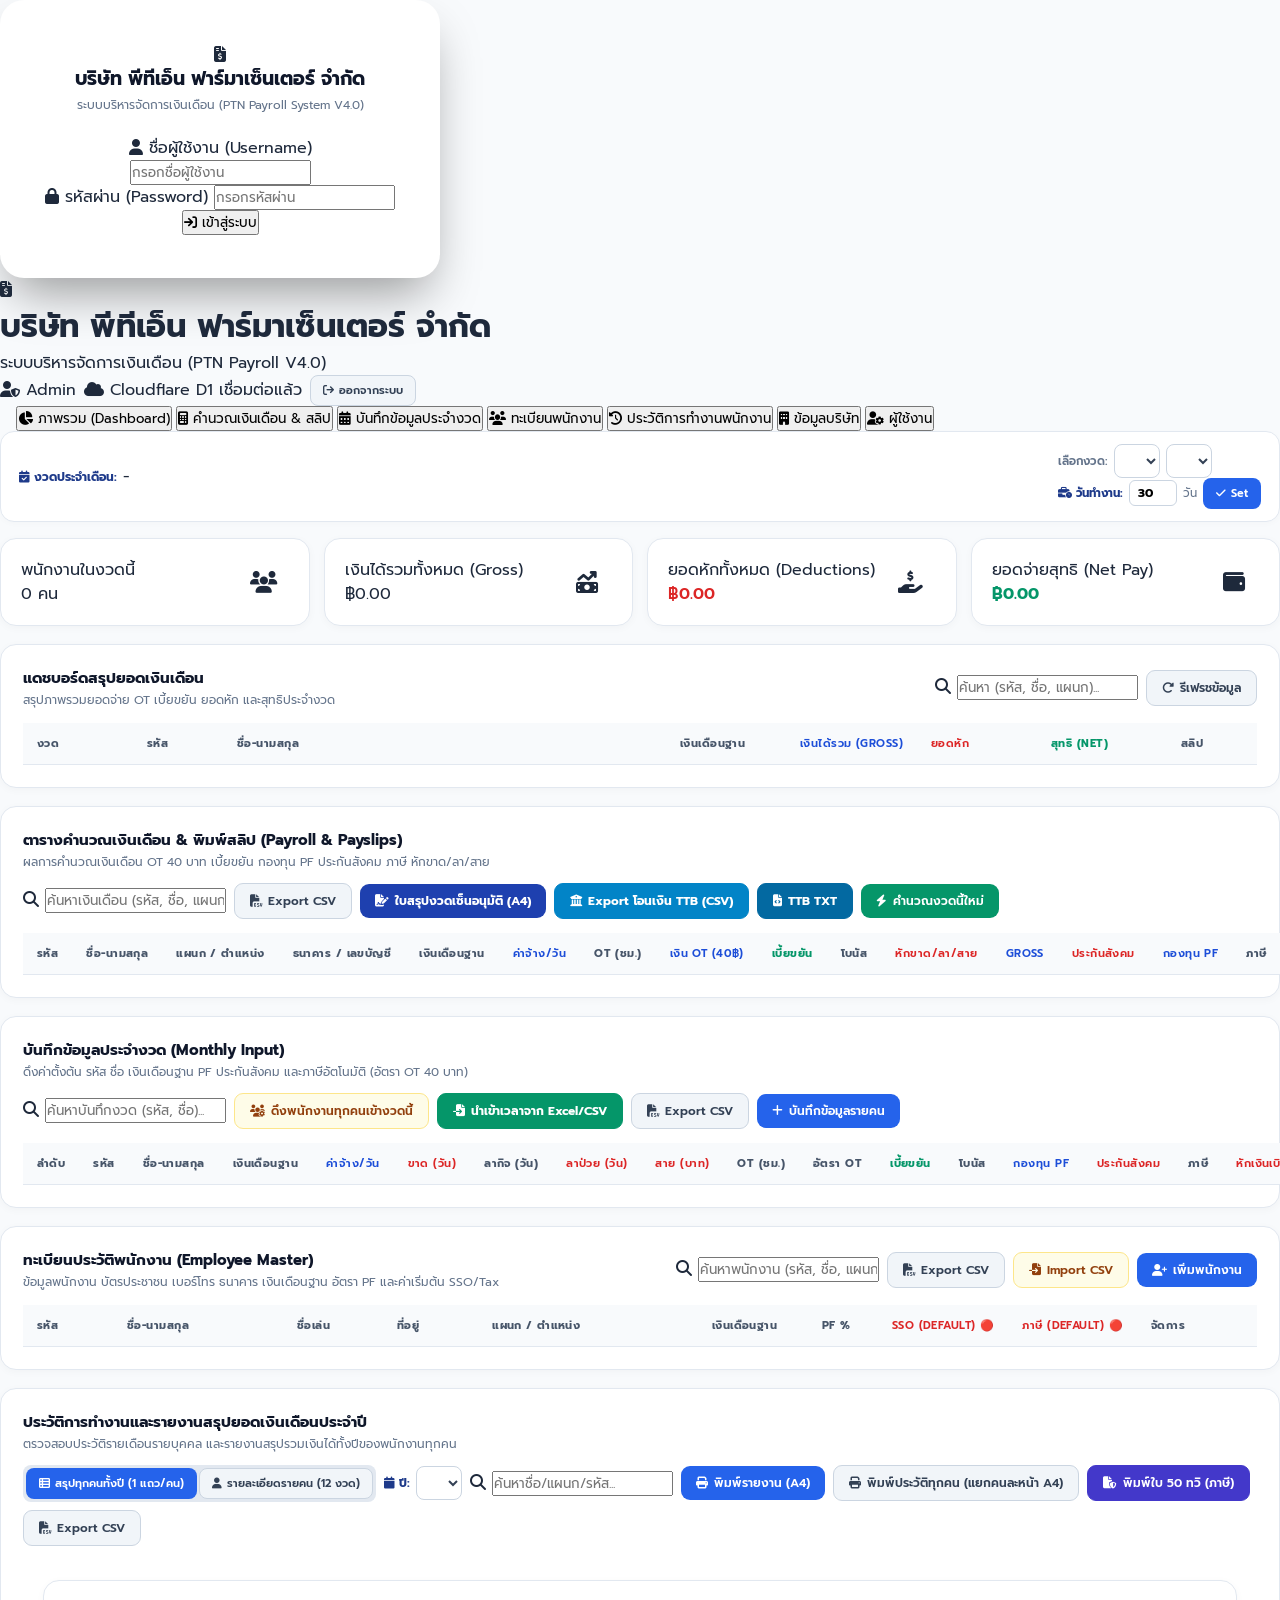
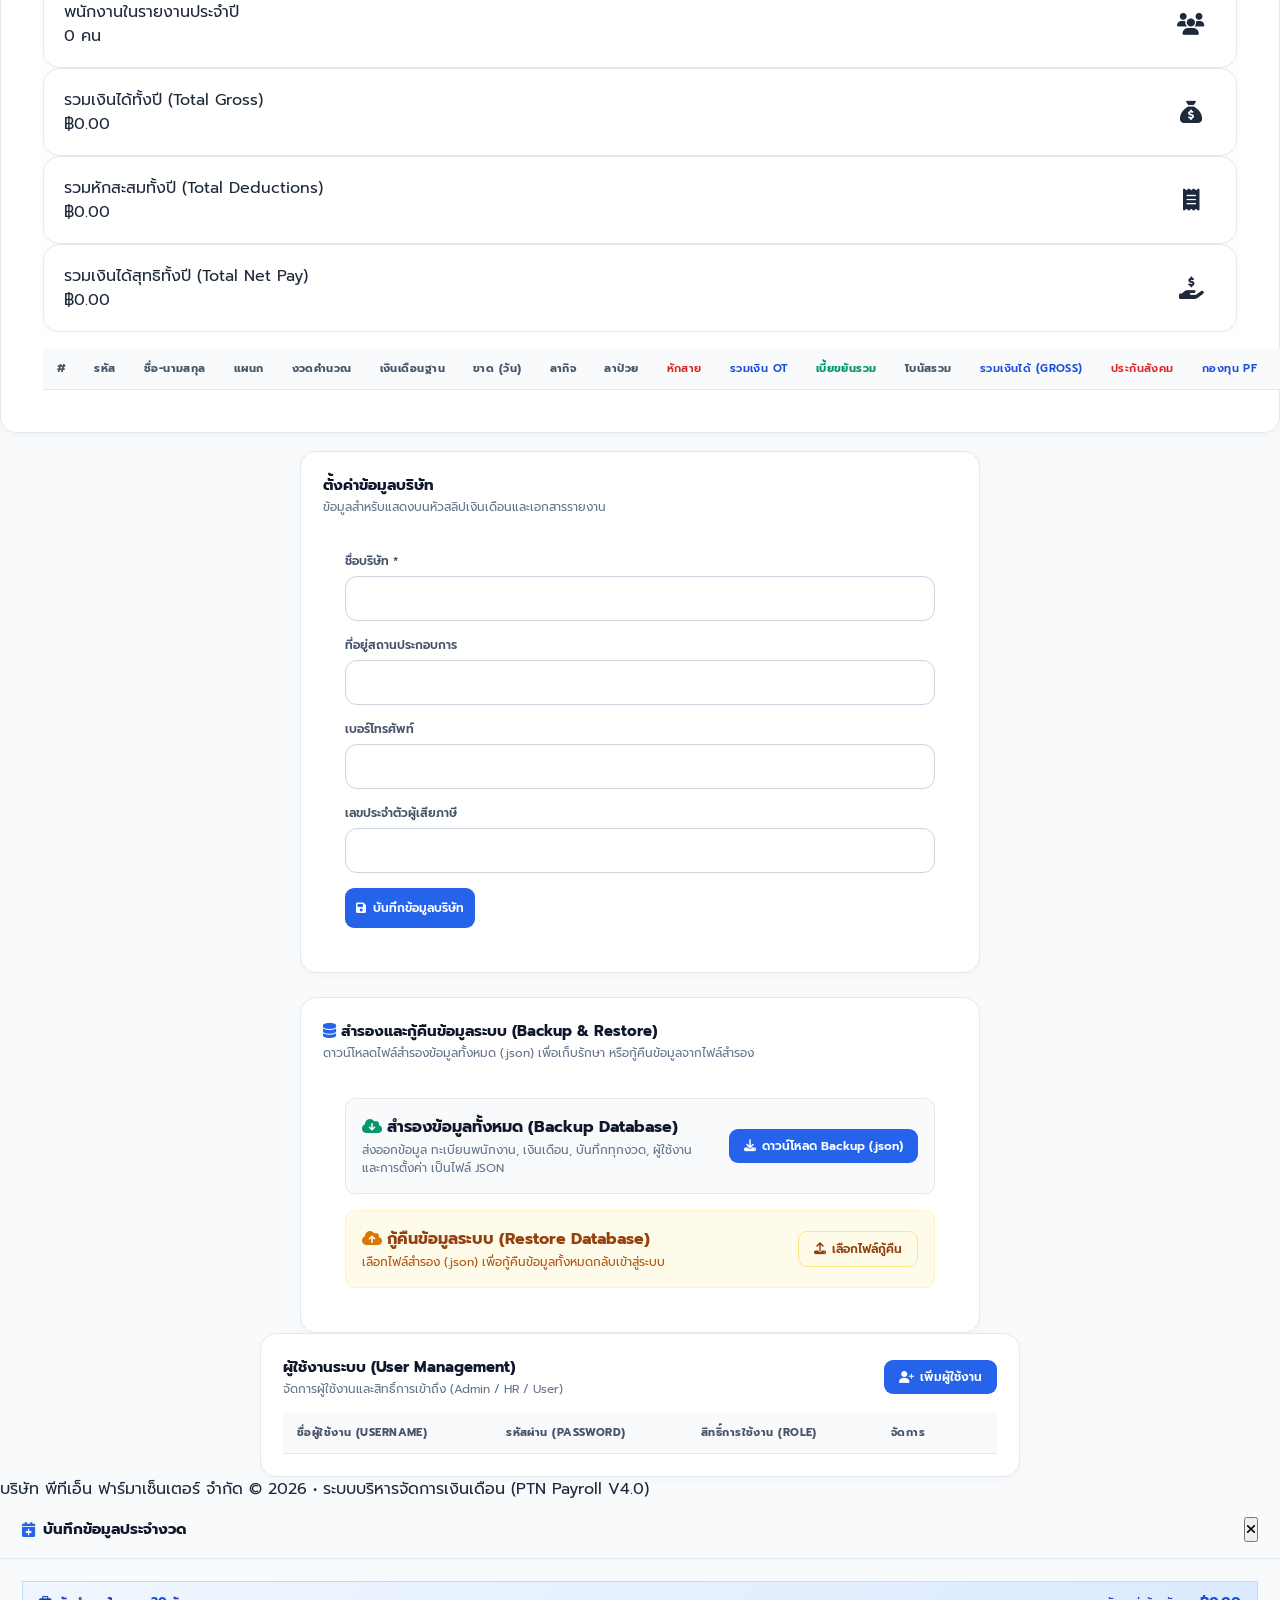
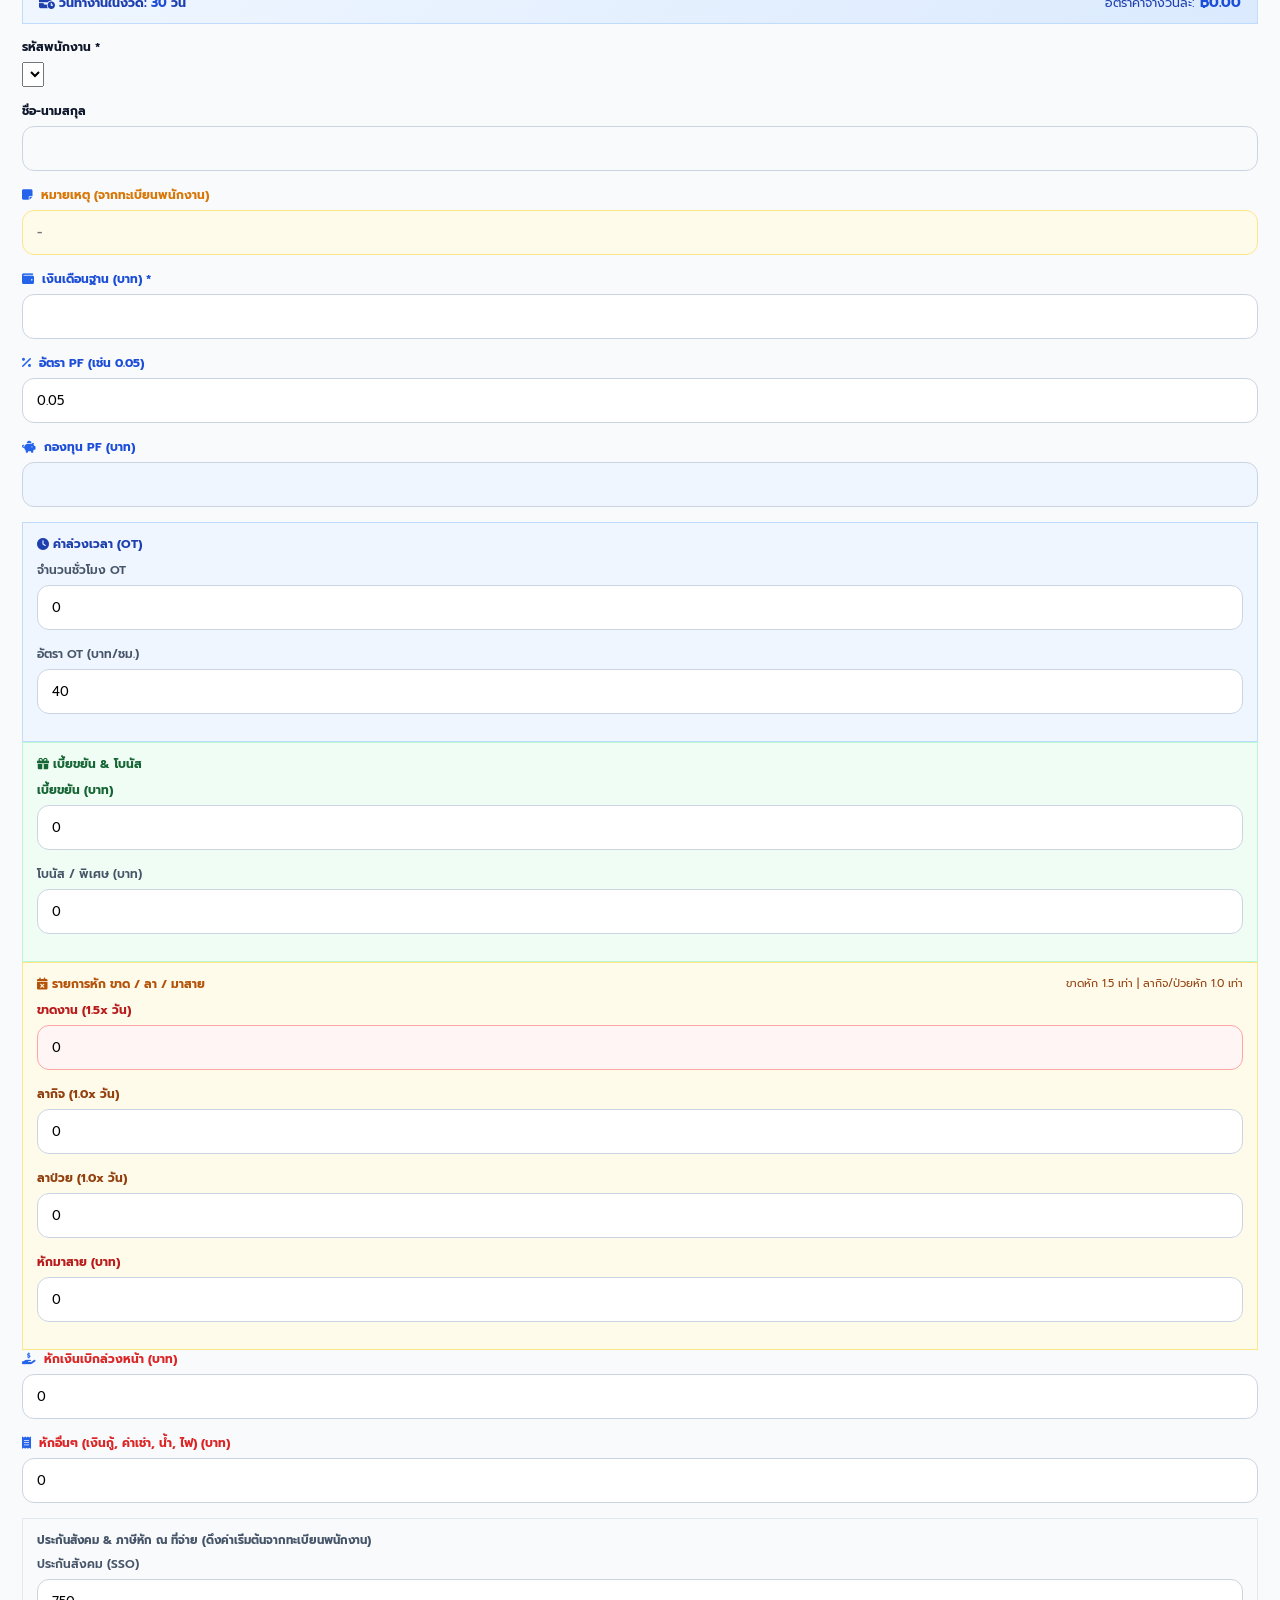
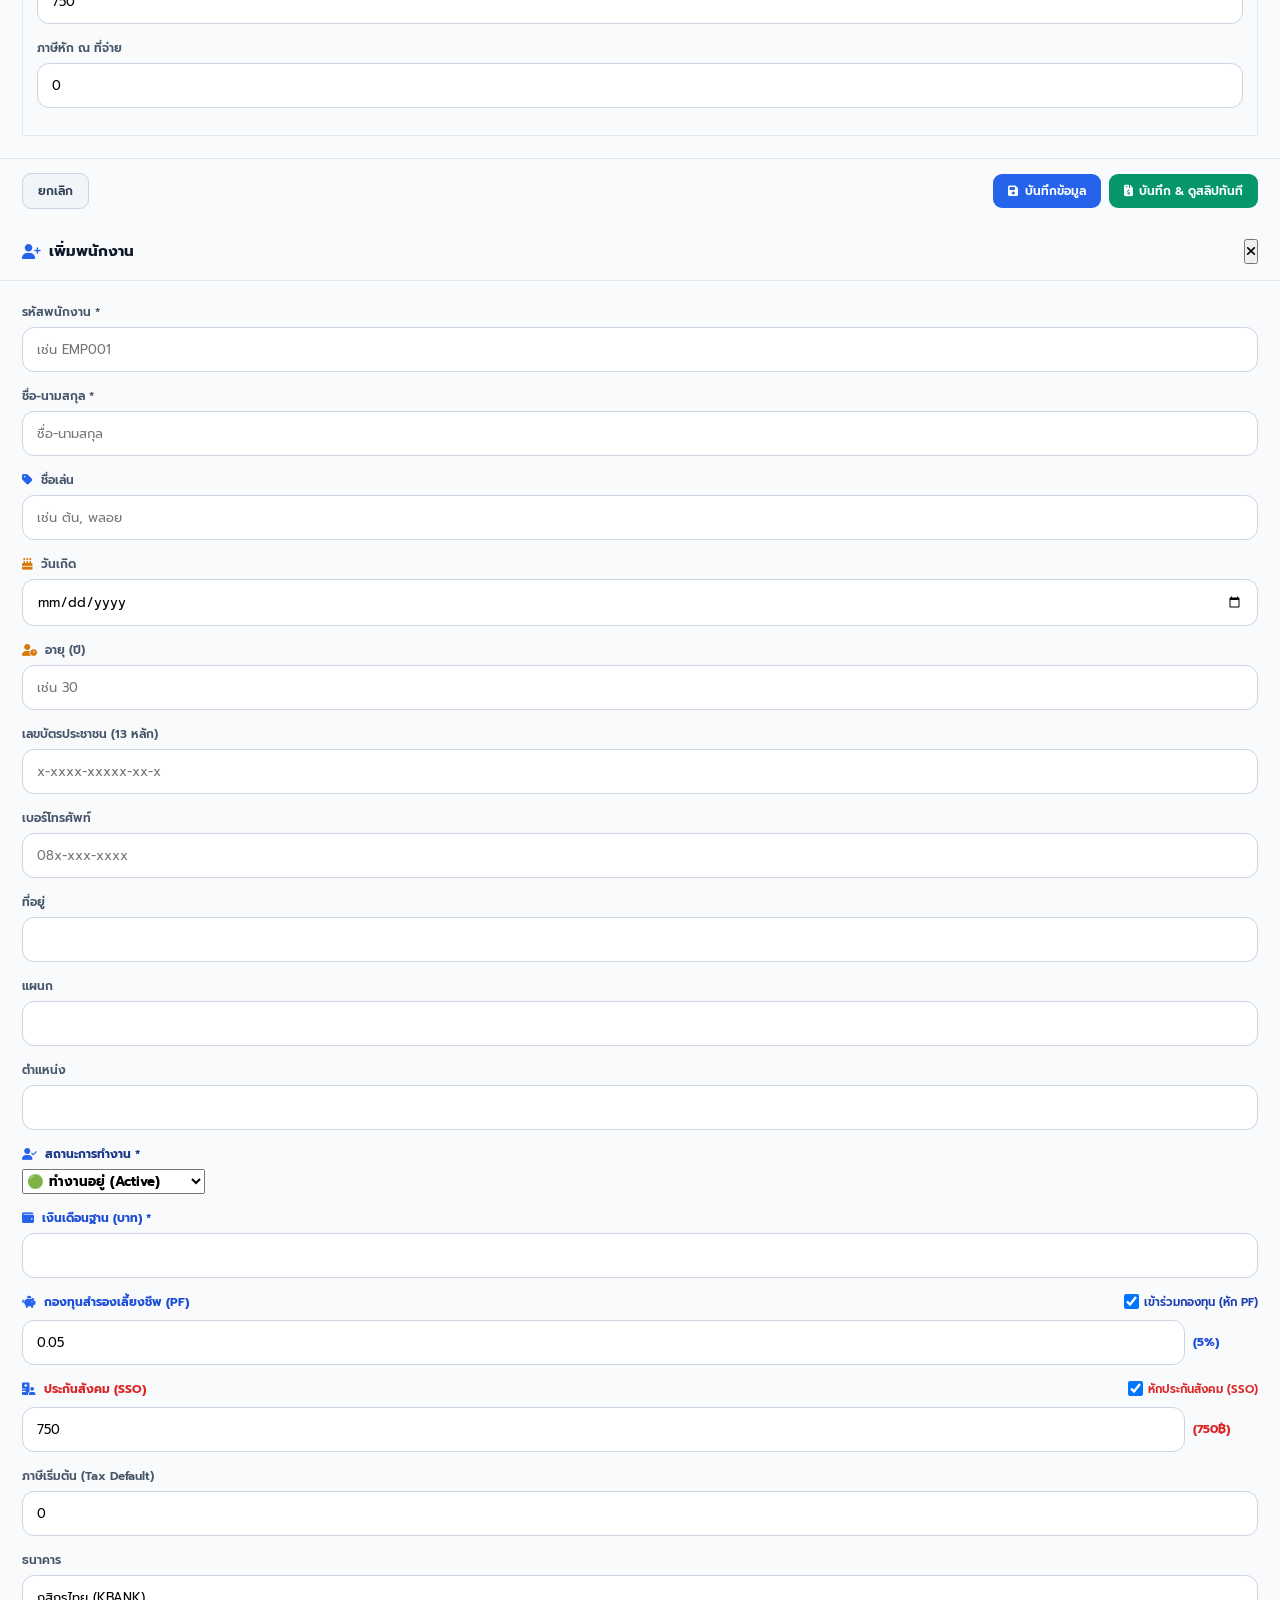
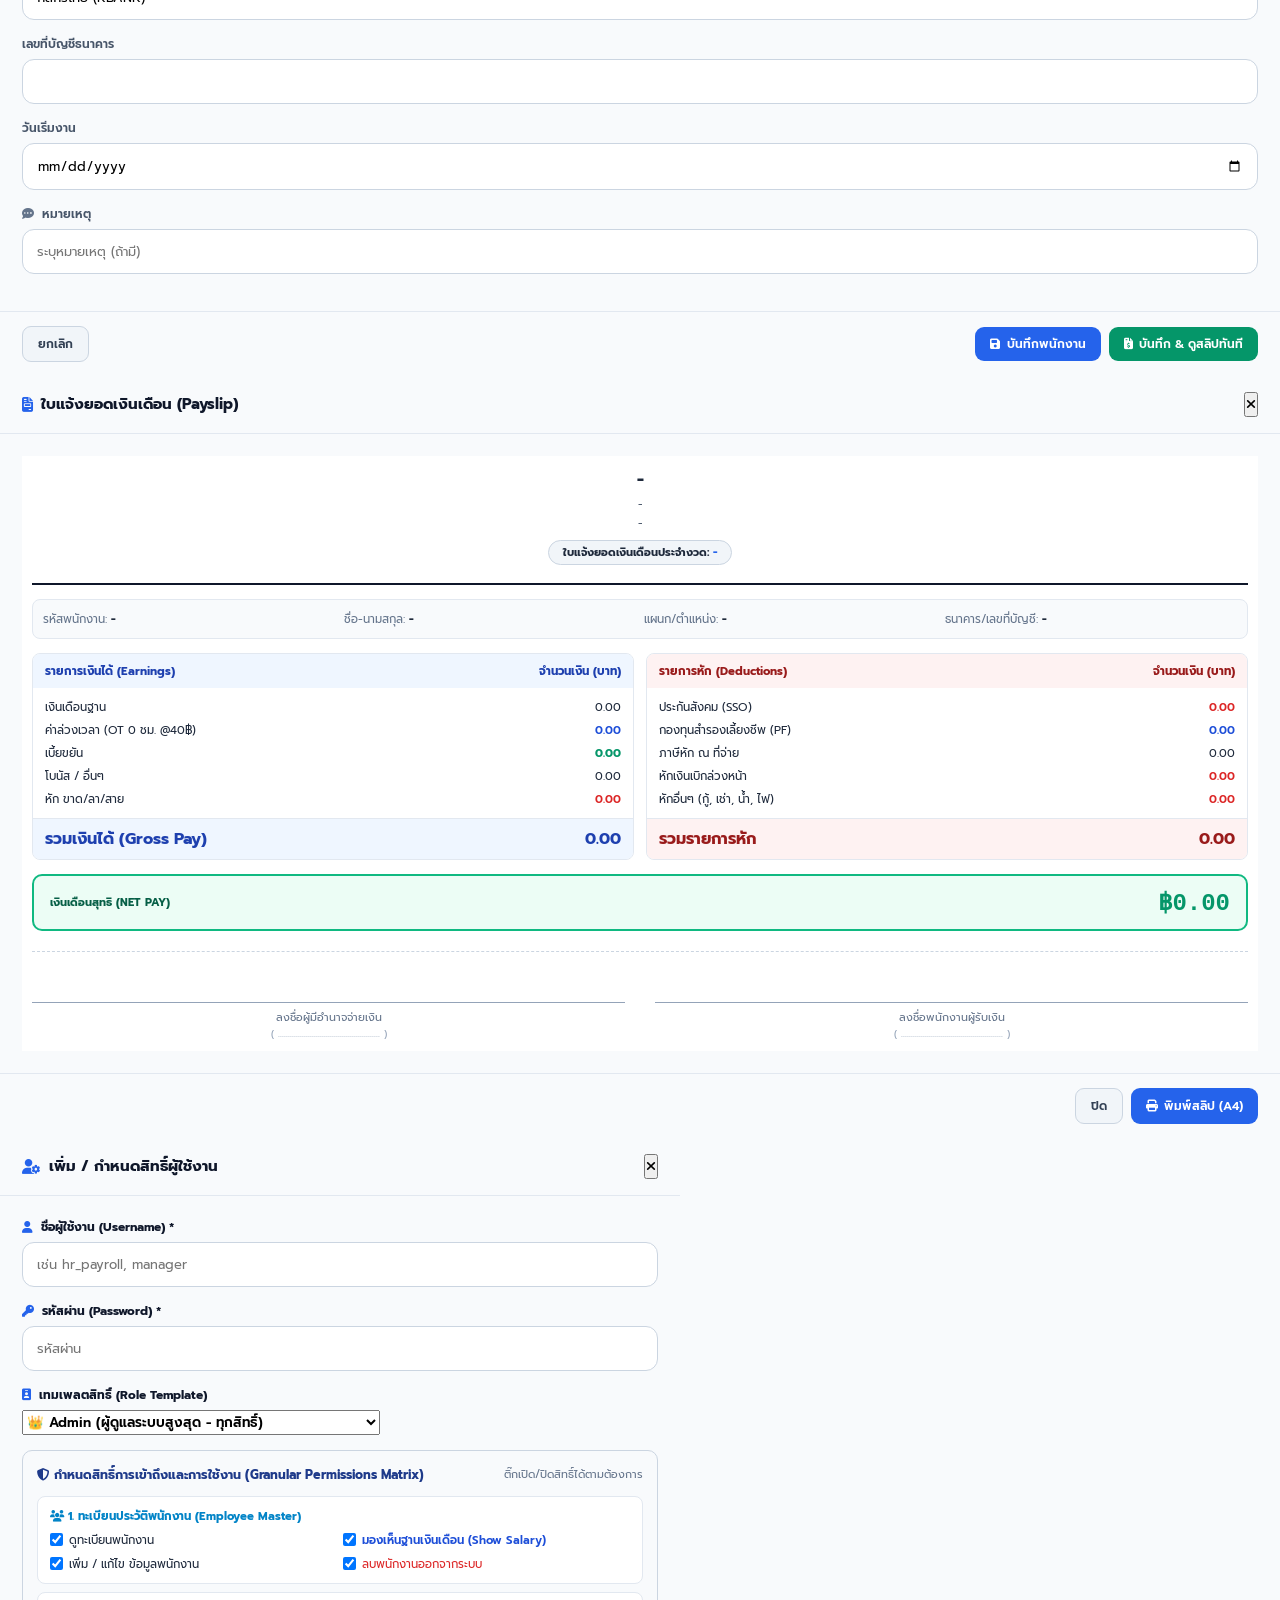
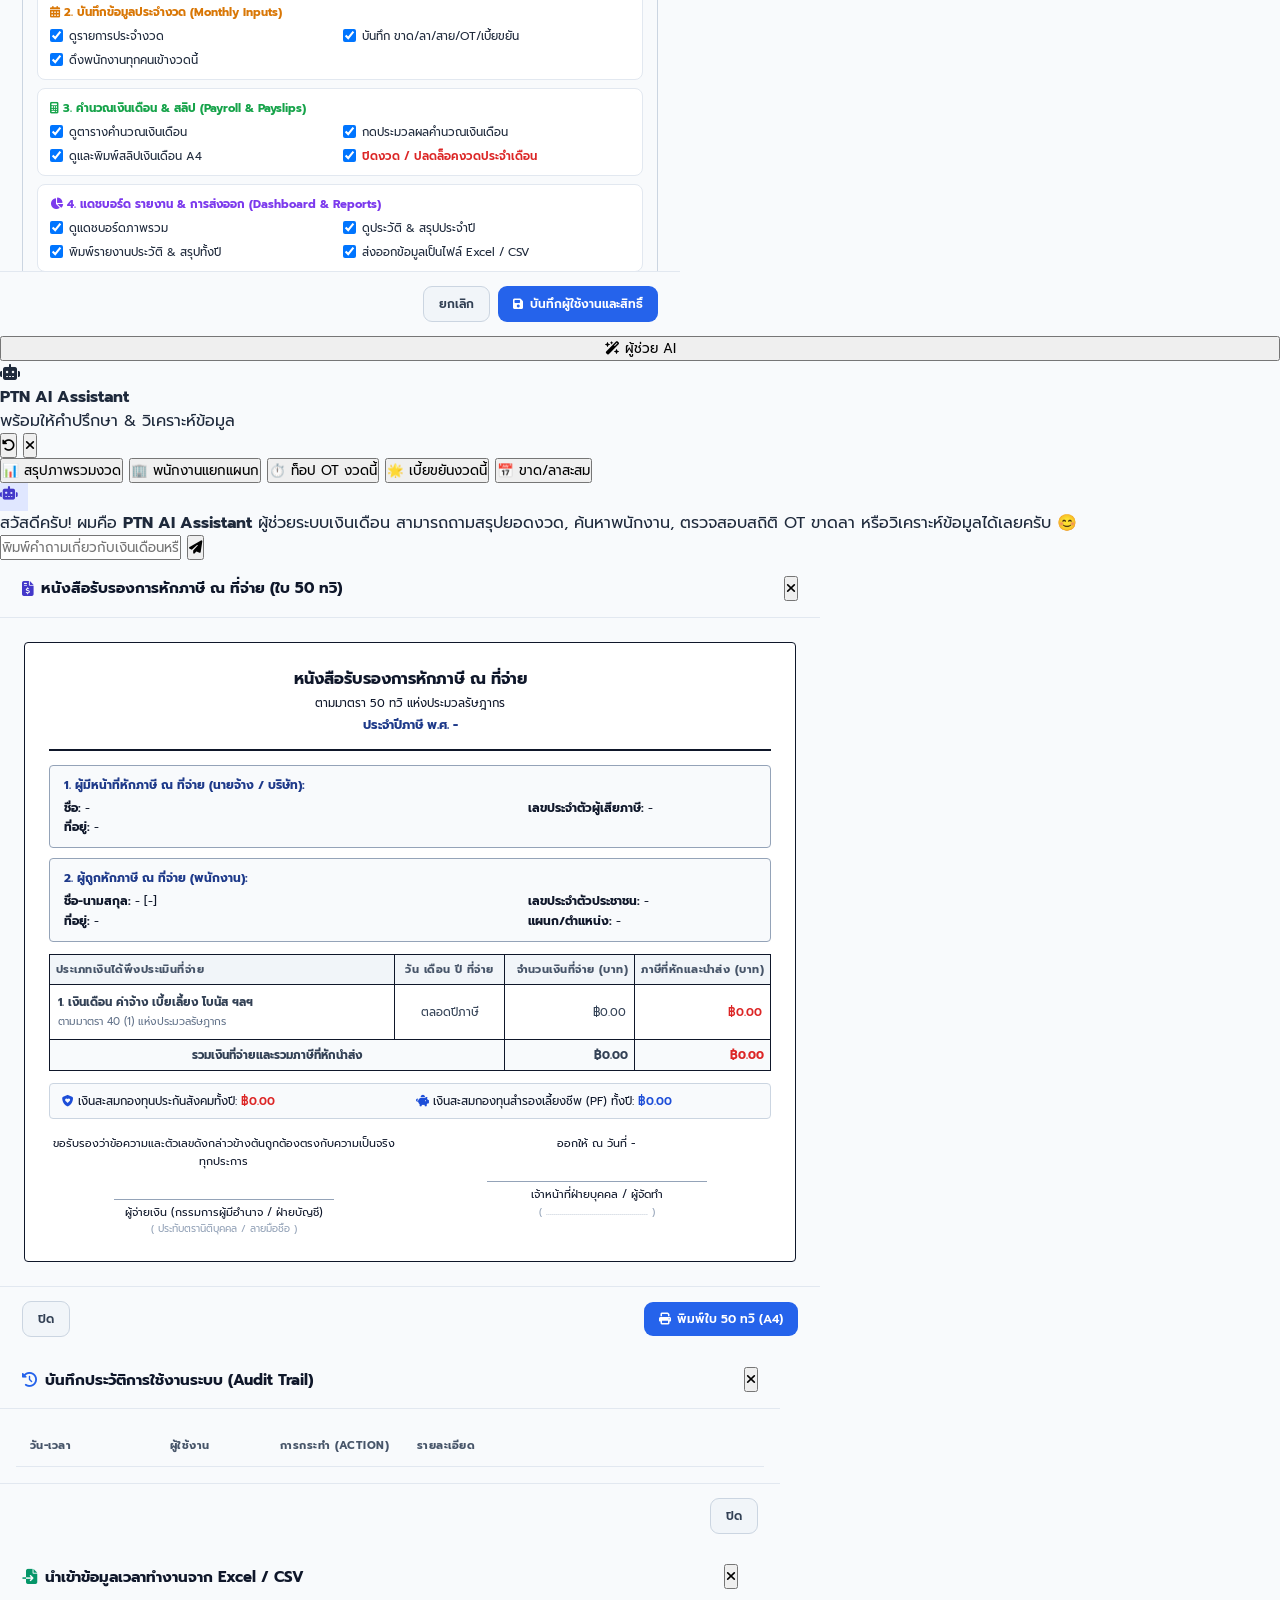
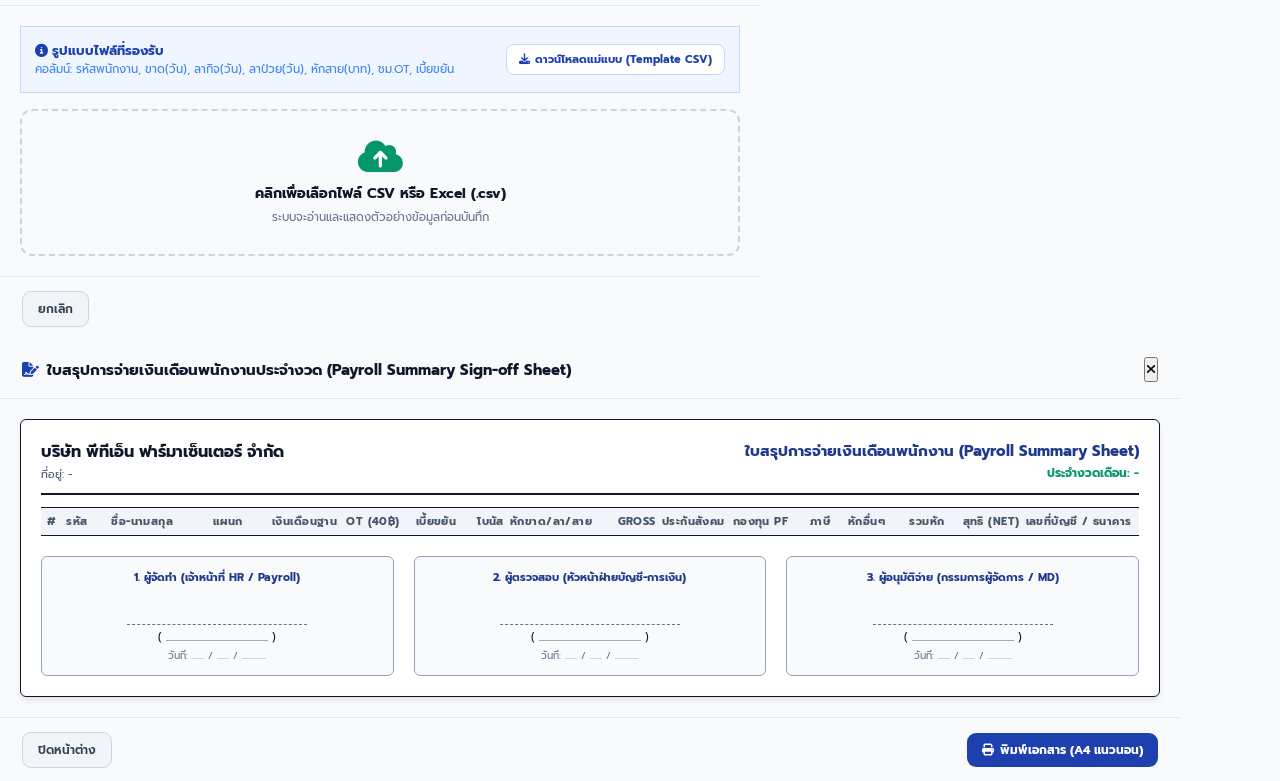
==== commit 1e3607ac: "fix(ui): ensure Status dropdown in empModal and Import Attendance button in tab-input toolbar are re" ====
--- a/Index.html
+++ b/Index.html
@@ -8,7 +8,7 @@
   <link rel="preconnect" href="https://fonts.gstatic.com" crossorigin>
   <link href="https://fonts.googleapis.com/css2?family=Prompt:ital,wght@0,300;0,400;0,500;0,600;0,700;1,400&display=swap" rel="stylesheet">
   <link rel="stylesheet" href="https://cdnjs.cloudflare.com/ajax/libs/font-awesome/6.4.0/css/all.min.css">
-  <link rel="stylesheet" href="css/style.css?v=5.3">
+  <link rel="stylesheet" href="css/style.css?v=5.4">
   <!-- PWA & Mobile Web App Meta -->
   <link rel="manifest" href="manifest.json">
   <meta name="theme-color" content="#1e3a8a">
@@ -262,13 +262,16 @@
               <div class="card-title">บันทึกข้อมูลประจำงวด (Monthly Input)</div>
               <div class="card-sub">ดึงค่าตั้งต้น รหัส ชื่อ เงินเดือนฐาน PF ประกันสังคม และภาษีอัตโนมัติ (อัตรา OT 40 บาท)</div>
             </div>
-            <div class="toolbar">
+            <div class="toolbar" style="flex-wrap:wrap;gap:8px">
               <div class="search-box">
                 <i class="fa-solid fa-magnifying-glass"></i>
                 <input type="text" id="inputSearchInput" placeholder="ค้นหาบันทึกงวด (รหัส, ชื่อ)..." oninput="renderInputTable()">
               </div>
               <button type="button" class="btn btn-yellow" onclick="batchPopulateEmployees()">
                 <i class="fa-solid fa-users-gear"></i> ดึงพนักงานทุกคนเข้างวดนี้
+              </button>
+              <button type="button" class="btn btn-slate" style="background:#059669;color:#ffffff;border-color:#059669;font-weight:700" onclick="openImportAttendanceModal()" title="นำเข้าข้อมูลวันขาด ลากิจ ลาป่วย และ OT จากไฟล์ Excel หรือ CSV">
+                <i class="fa-solid fa-file-import"></i> นำเข้าเวลาจาก Excel/CSV
               </button>
               <button type="button" class="btn btn-slate" onclick="exportToCSV('input')">
                 <i class="fa-solid fa-file-csv"></i> Export CSV
@@ -869,7 +872,7 @@
               <label>ที่อยู่</label>
               <input type="text" id="mAddress">
             </div>
-            <div class="form-row-2">
+            <div class="form-row-3">
               <div class="form-group">
                 <label>แผนก</label>
                 <input type="text" id="mDepartment">
@@ -877,6 +880,14 @@
               <div class="form-group">
                 <label>ตำแหน่ง</label>
                 <input type="text" id="mPosition">
+              </div>
+              <div class="form-group">
+                <label style="font-weight:700;color:#1e3a8a"><i class="fa-solid fa-user-check"></i> สถานะการทำงาน *</label>
+                <select id="mStatus" style="font-weight:700">
+                  <option value="Active">🟢 ทำงานอยู่ (Active)</option>
+                  <option value="Resigned">🔴 ลาออกแล้ว (Resigned)</option>
+                  <option value="Suspended">🟡 พักงาน (Suspended)</option>
+                </select>
               </div>
             </div>
             <div id="empModalFinancialSection">
@@ -1144,8 +1155,8 @@
     </div>
   </div>
 
-  <script src="js/config.js?v=5.3"></script>
-  <script src="js/app.js?v=5.3"></script>
+  <script src="js/config.js?v=5.4"></script>
+  <script src="js/app.js?v=5.4"></script>
   <!-- AI PAYROLL ASSISTANT FLOATING BUTTON & DRAWER -->
   <button type="button" id="aiChatToggleBtn" class="ai-chat-btn" onclick="toggleAiChat()">
     <i class="fa-solid fa-wand-magic-sparkles sparkle-icon"></i>
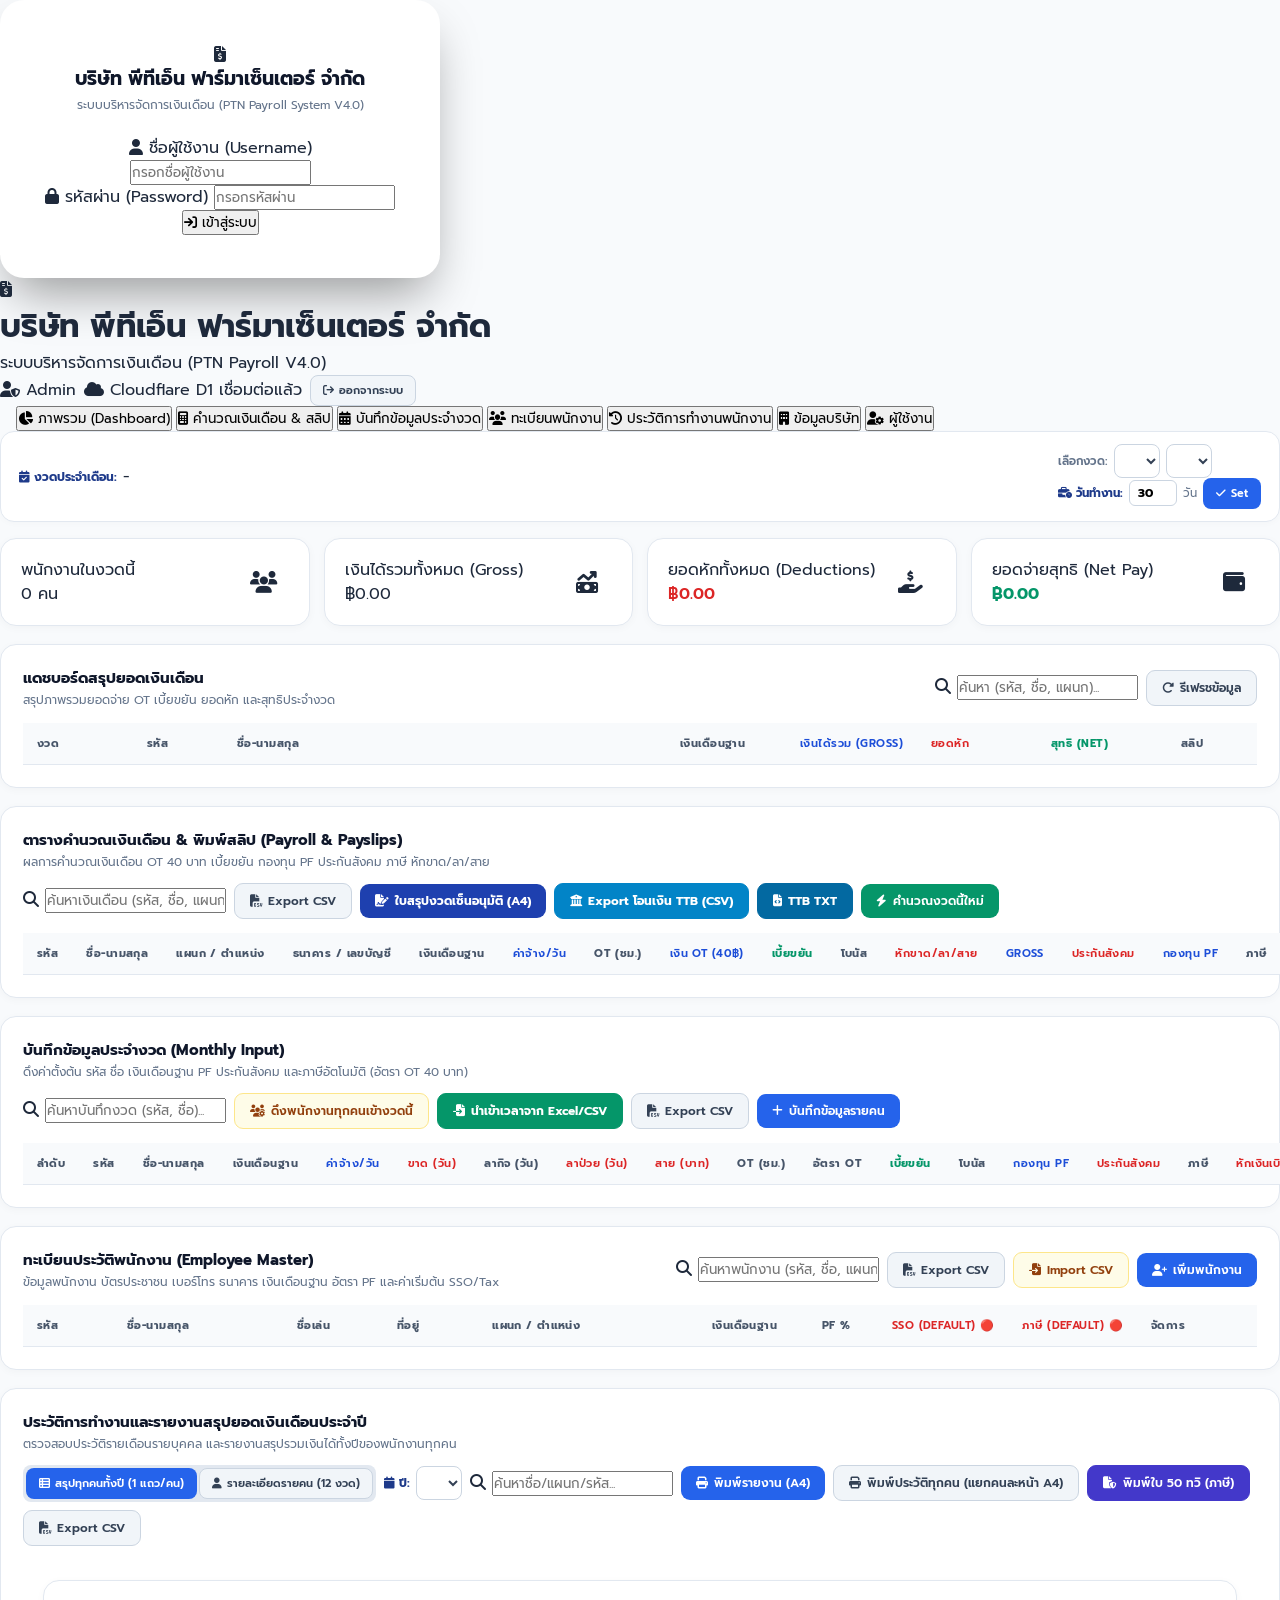
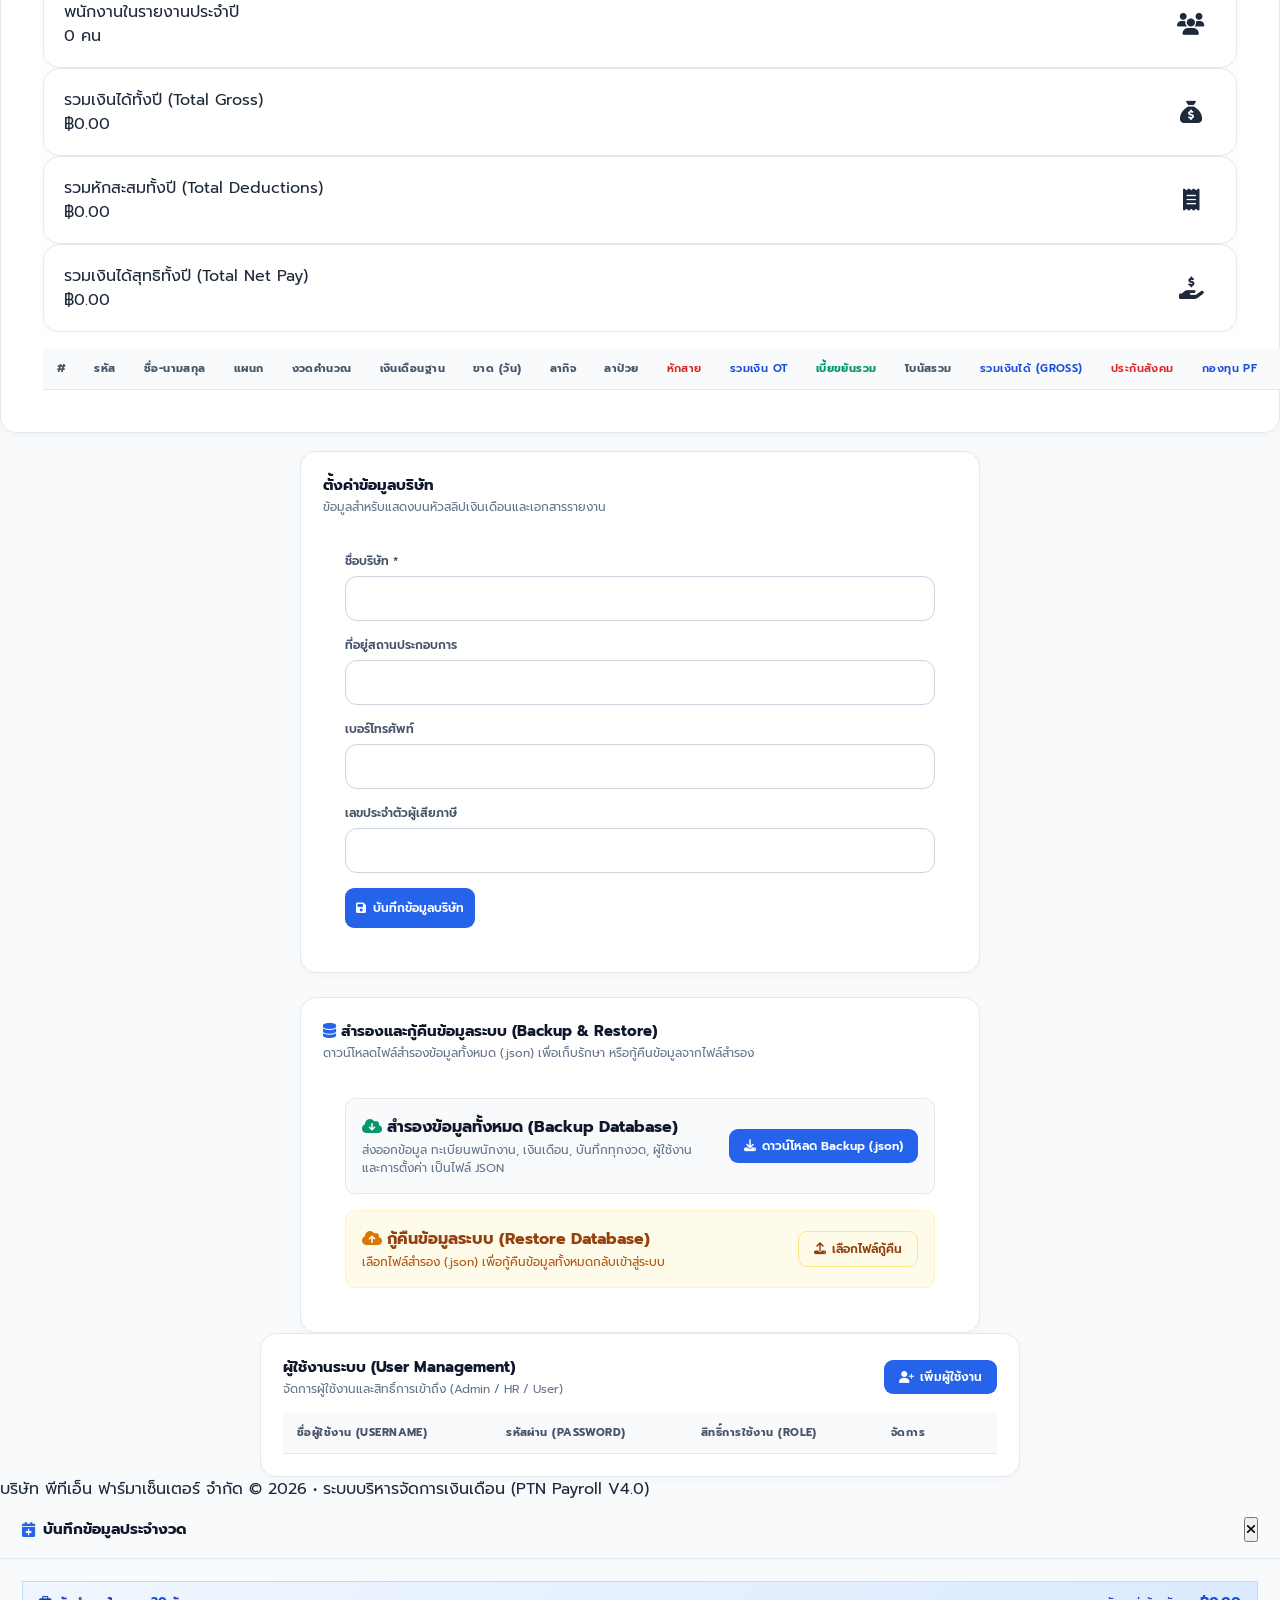
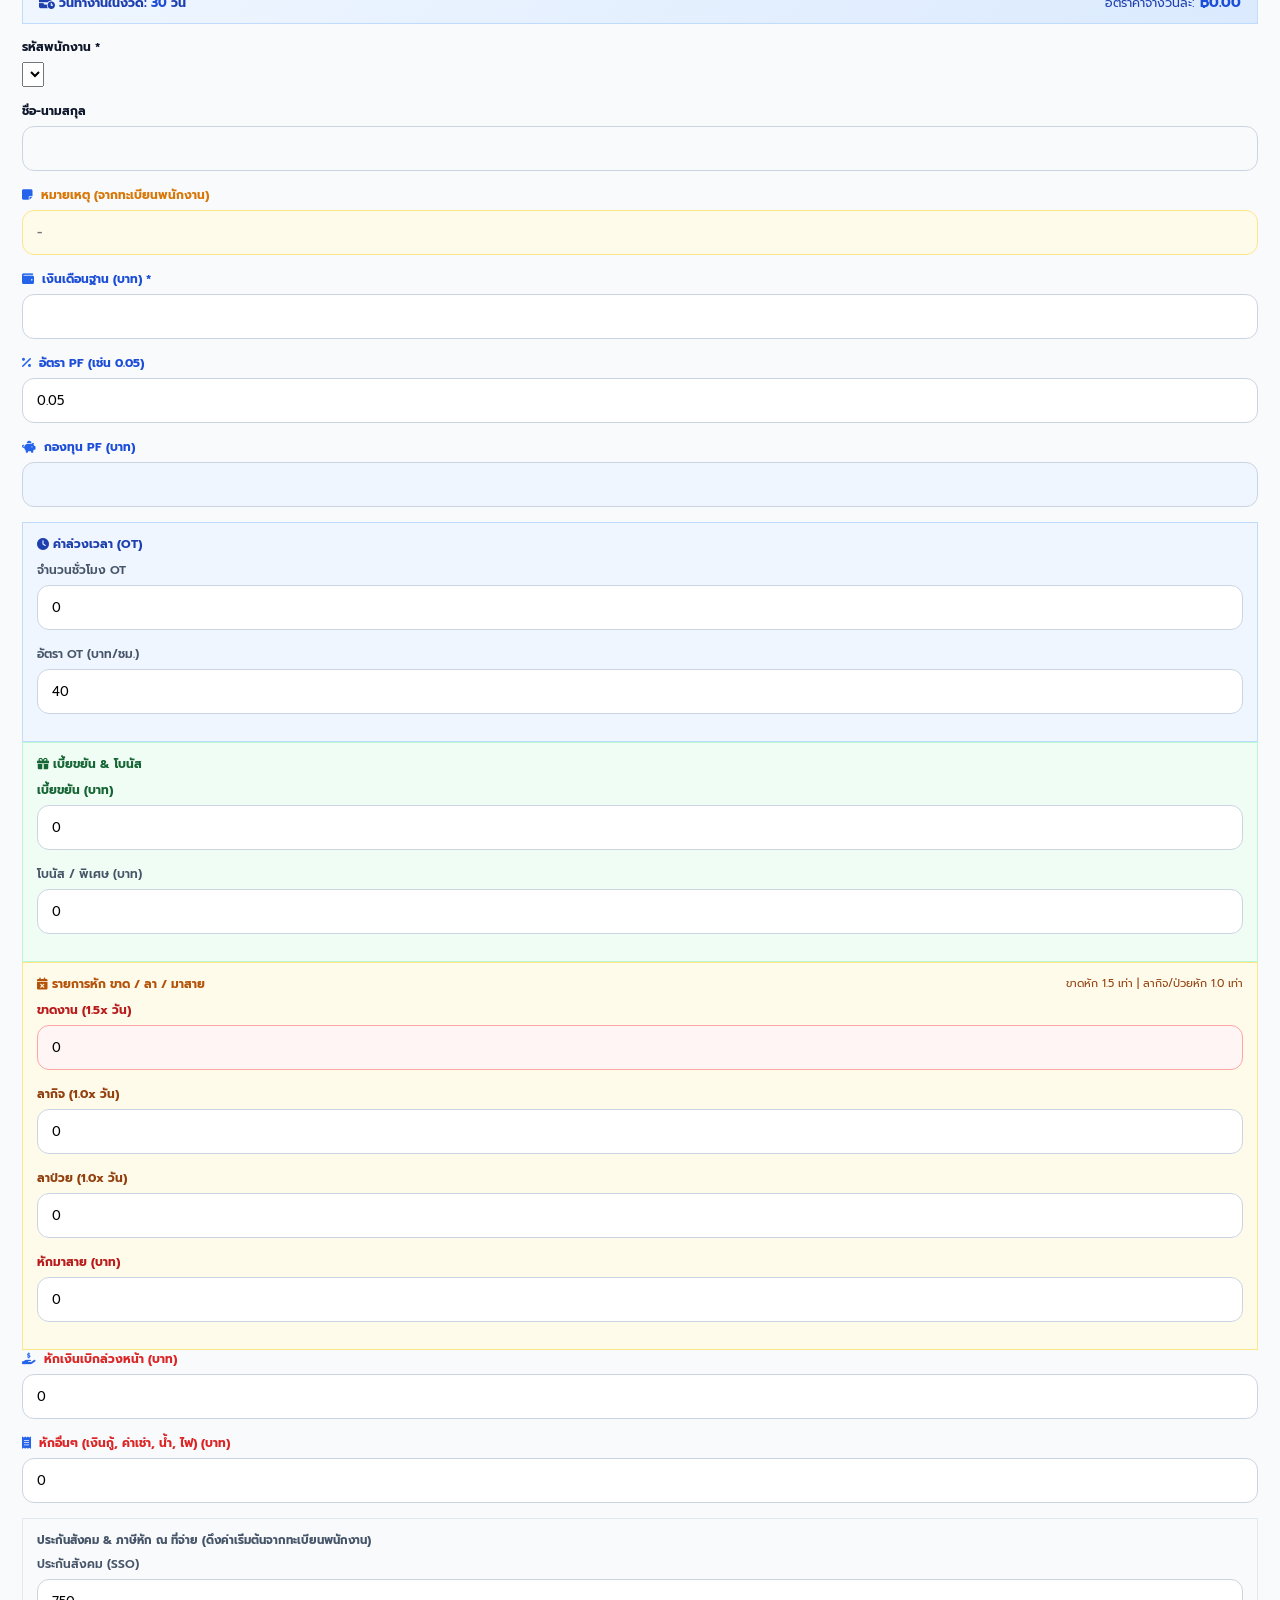
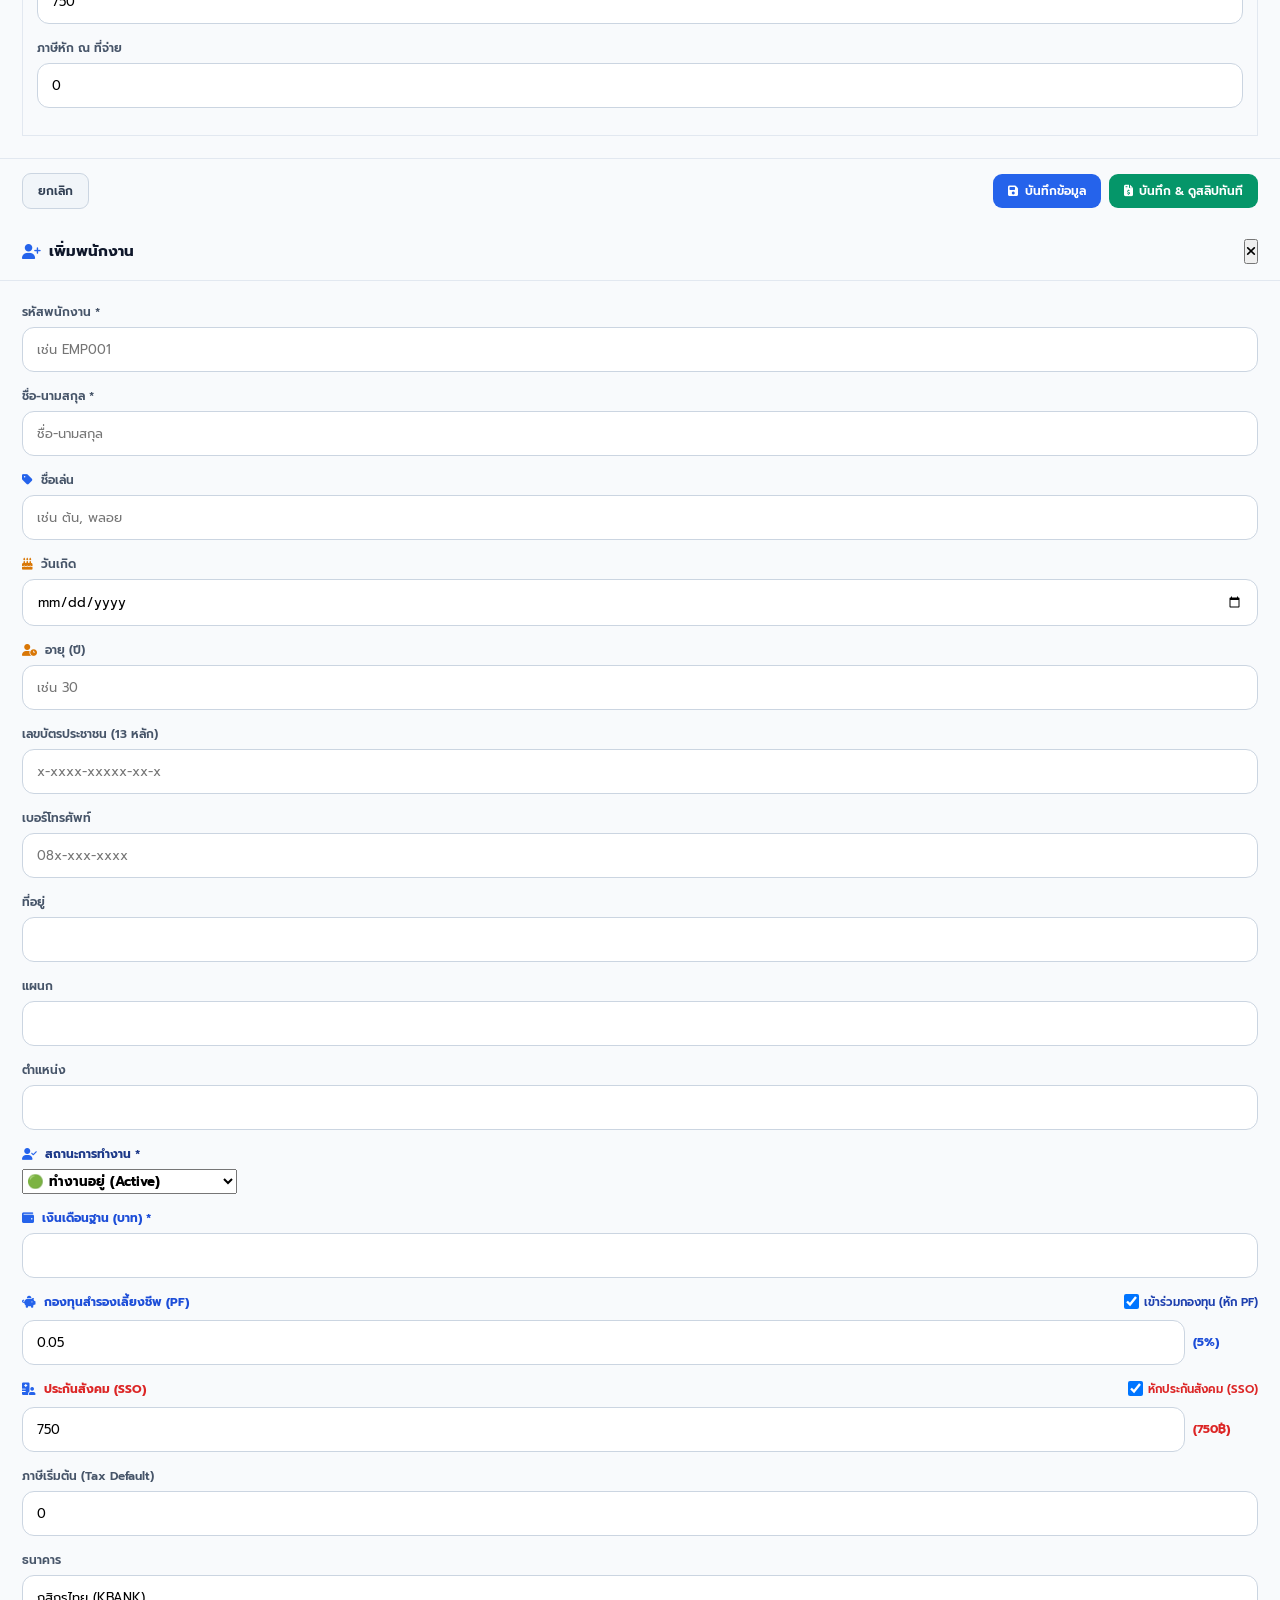
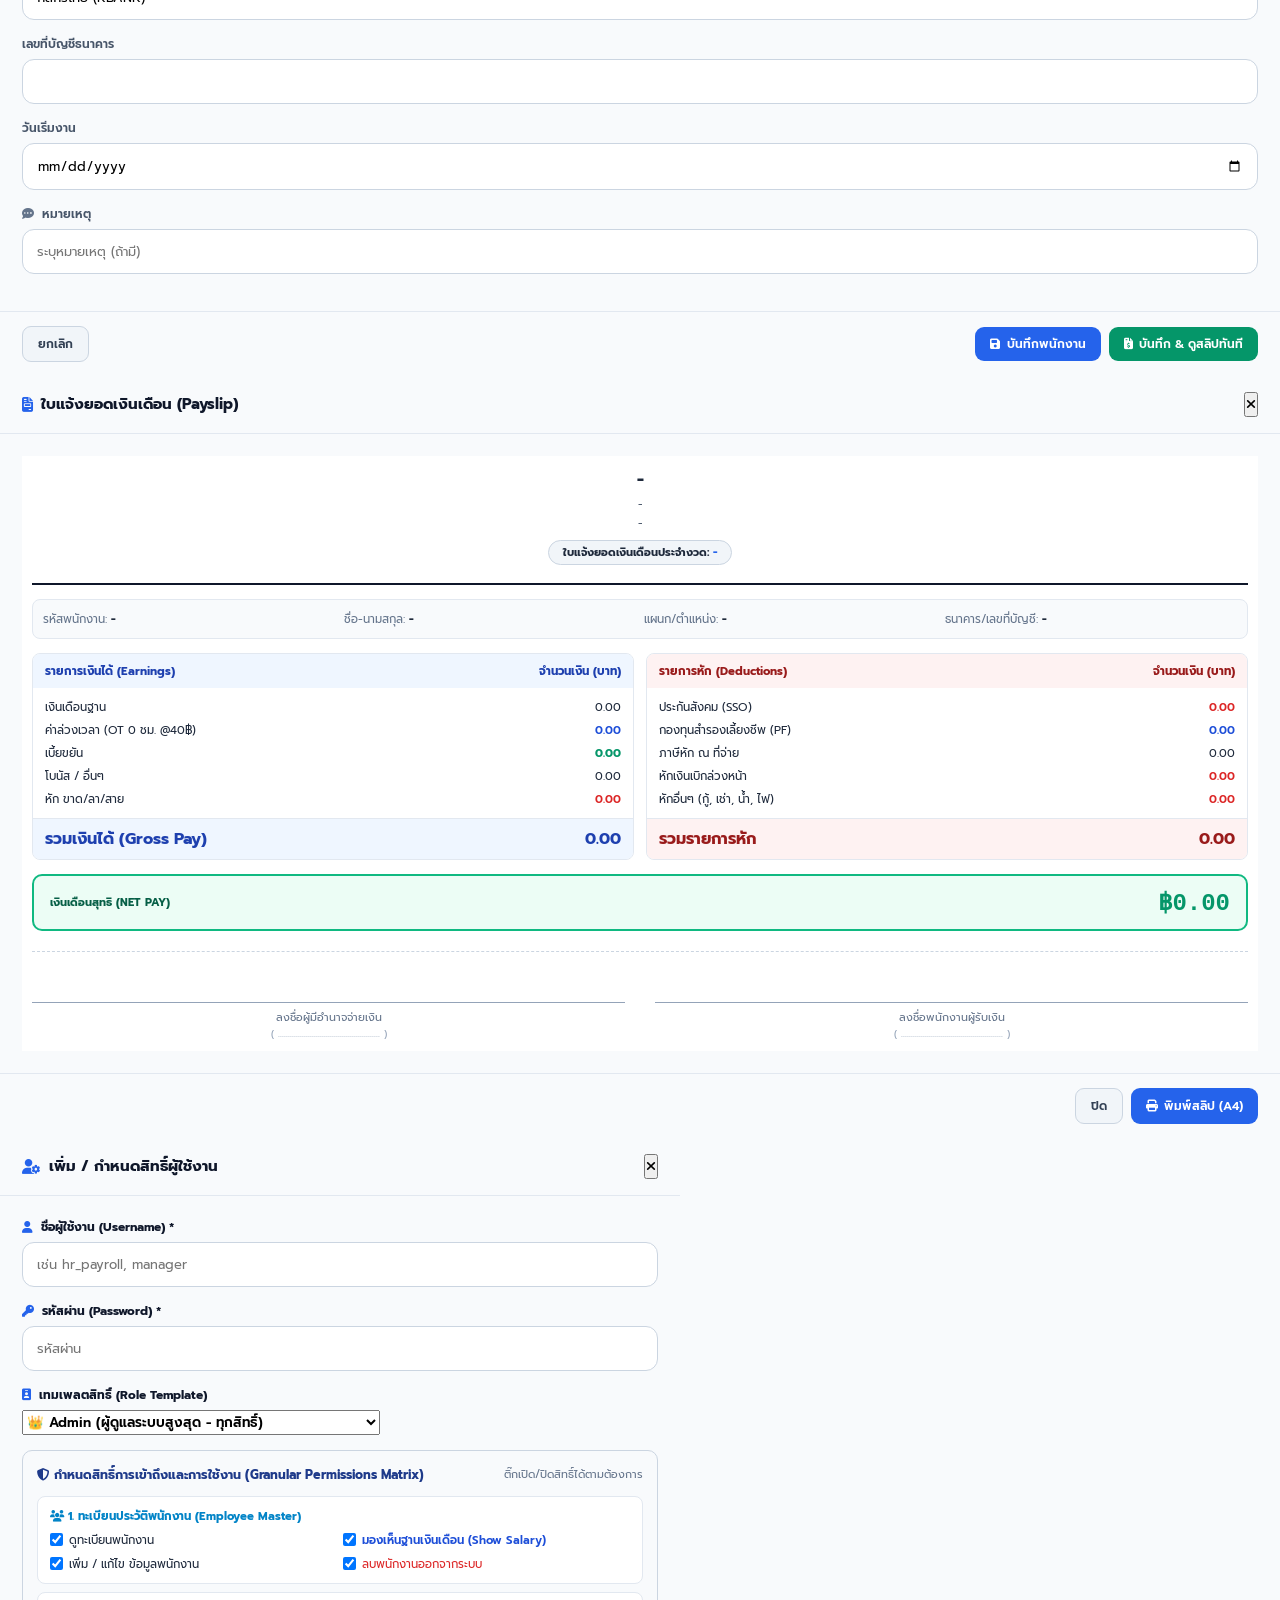
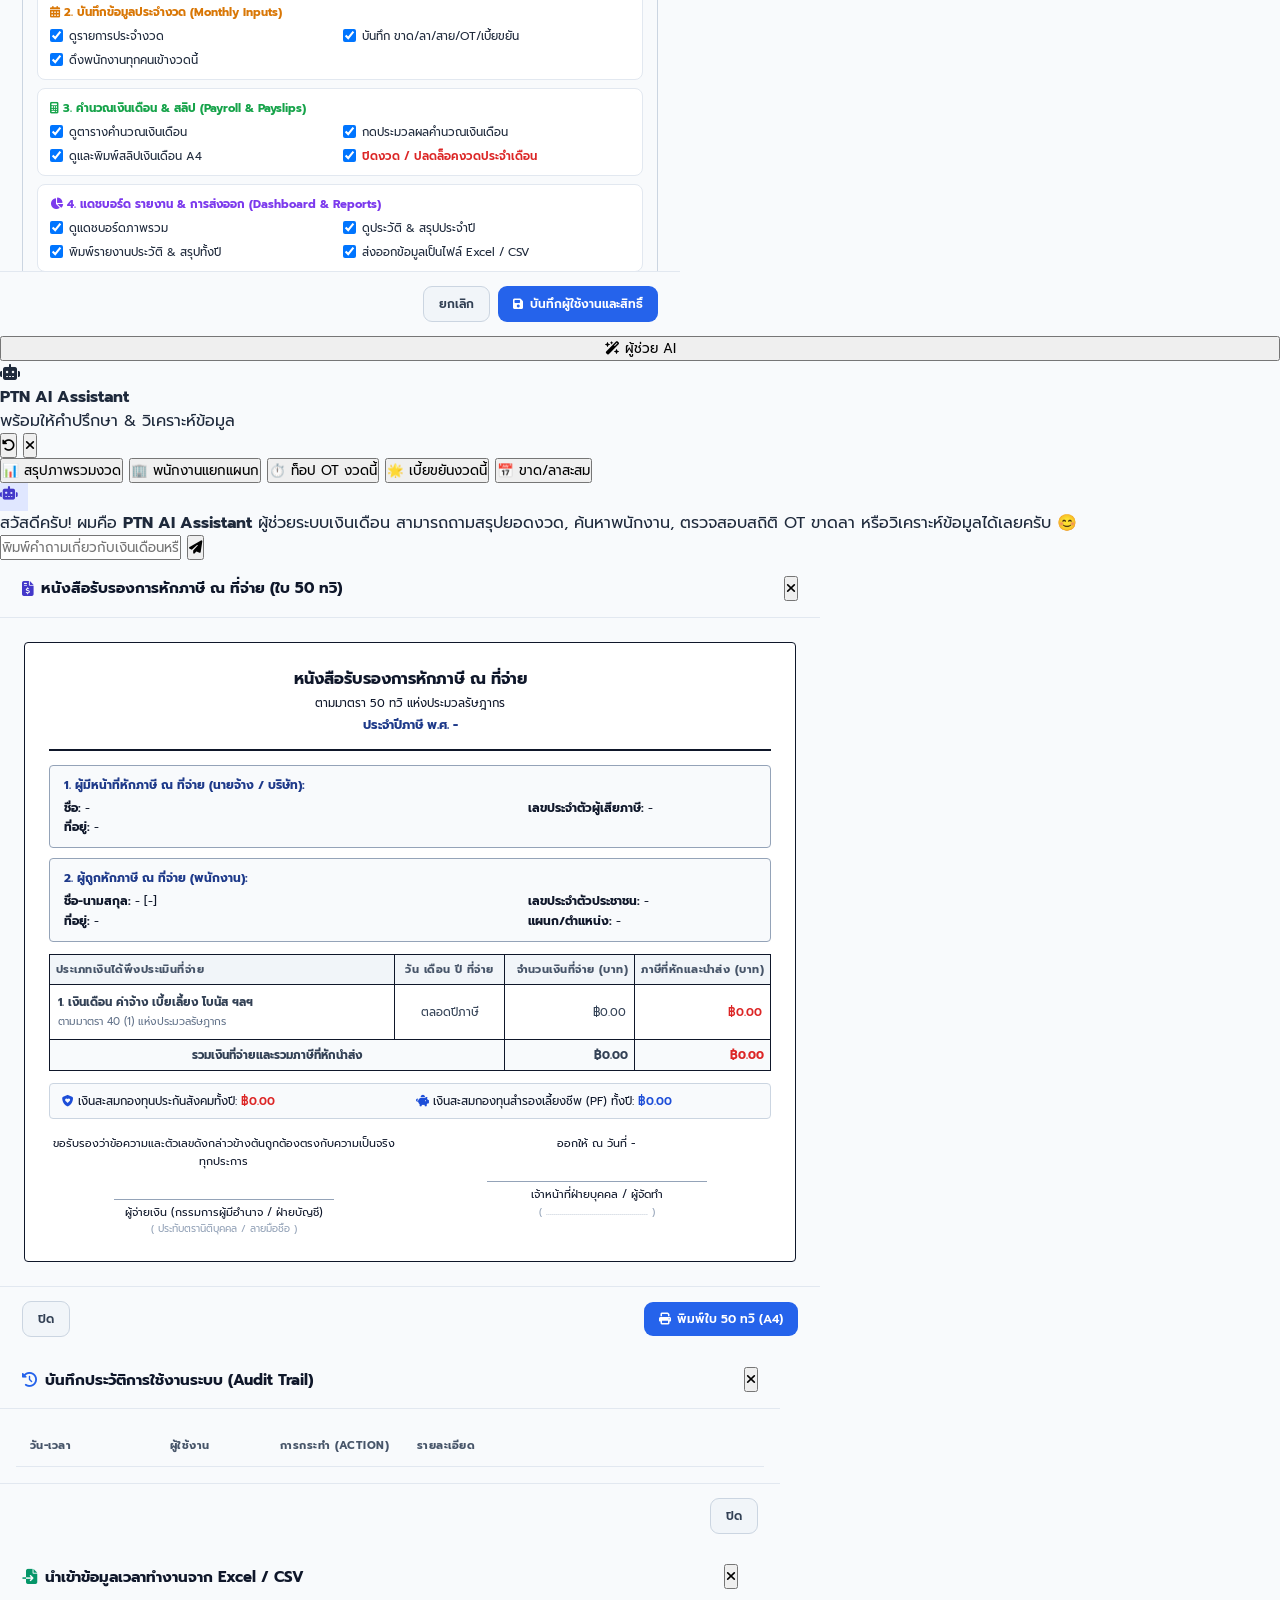
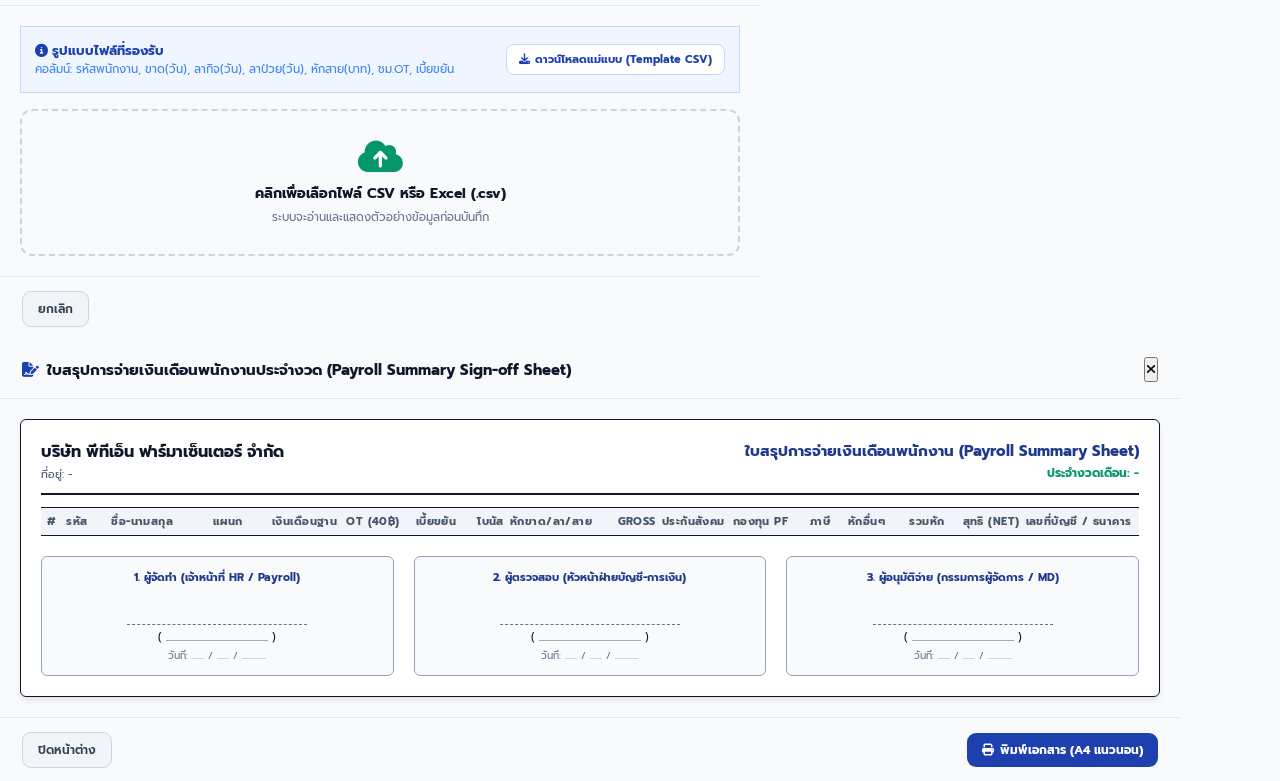
==== commit 69aa7862: "feat(probation): implement Probation Management System, live countdown badges, pass-probation action" ====
--- a/Index.html
+++ b/Index.html
@@ -8,7 +8,7 @@
   <link rel="preconnect" href="https://fonts.gstatic.com" crossorigin>
   <link href="https://fonts.googleapis.com/css2?family=Prompt:ital,wght@0,300;0,400;0,500;0,600;0,700;1,400&display=swap" rel="stylesheet">
   <link rel="stylesheet" href="https://cdnjs.cloudflare.com/ajax/libs/font-awesome/6.4.0/css/all.min.css">
-  <link rel="stylesheet" href="css/style.css?v=5.4">
+  <link rel="stylesheet" href="css/style.css?v=5.5">
   <!-- PWA & Mobile Web App Meta -->
   <link rel="manifest" href="manifest.json">
   <meta name="theme-color" content="#1e3a8a">
@@ -883,11 +883,39 @@
               </div>
               <div class="form-group">
                 <label style="font-weight:700;color:#1e3a8a"><i class="fa-solid fa-user-check"></i> สถานะการทำงาน *</label>
-                <select id="mStatus" style="font-weight:700">
+                <select id="mStatus" onchange="onEmployeeStatusChanged()" style="font-weight:700">
                   <option value="Active">🟢 ทำงานอยู่ (Active)</option>
+                  <option value="Probation">🟠 ช่วงทดลองงาน (Probation)</option>
                   <option value="Resigned">🔴 ลาออกแล้ว (Resigned)</option>
                   <option value="Suspended">🟡 พักงาน (Suspended)</option>
                 </select>
+              </div>
+            </div>
+
+            <!-- Probation Details Configuration Section -->
+            <div id="probationConfigSection" style="display:none;background:#fff7ed;border:1.5px solid #fed7aa;border-radius:var(--radius-md);padding:12px 14px;margin-bottom:12px">
+              <div style="font-weight:700;color:#c2410c;font-size:12px;margin-bottom:8px">
+                <i class="fa-solid fa-stopwatch"></i> การตั้งค่าช่วงทดลองงาน (Probation Details)
+              </div>
+              <div class="form-row-3">
+                <div class="form-group">
+                  <label>ระยะเวลาทดลองงาน (วัน)</label>
+                  <select id="mProbationDays" onchange="calculateProbationEndDate()" style="font-weight:700">
+                    <option value="119">119 วัน (มาตรฐานความปลอดภัยสูงสุด)</option>
+                    <option value="90">90 วัน (3 เดือน)</option>
+                    <option value="60">60 วัน (2 เดือน)</option>
+                  </select>
+                </div>
+                <div class="form-group">
+                  <label>วันครบกำหนดทดลองงาน</label>
+                  <input type="date" id="mProbationEndDate" readonly style="background:#fef3c7;color:#9a3412;font-weight:700">
+                </div>
+                <div class="form-group">
+                  <label>สถานะเวลาที่เหลือ</label>
+                  <div id="mProbationCountdownText" style="padding:7px 10px;background:#ffffff;border:1.5px solid #fed7aa;border-radius:var(--radius-md);font-size:11.5px;font-weight:700;color:#c2410c;text-align:center">
+                    -
+                  </div>
+                </div>
               </div>
             </div>
             <div id="empModalFinancialSection">
@@ -941,7 +969,7 @@
             <div class="form-row-2">
               <div class="form-group">
                 <label>วันเริ่มงาน</label>
-                <input type="date" id="mJoinDate">
+                <input type="date" id="mJoinDate" onchange="calculateProbationEndDate()">
               </div>
               <div class="form-group">
                 <label><i class="fa-solid fa-comment-dots" style="color:#64748b"></i> หมายเหตุ</label>
@@ -1155,8 +1183,8 @@
     </div>
   </div>
 
-  <script src="js/config.js?v=5.4"></script>
-  <script src="js/app.js?v=5.4"></script>
+  <script src="js/config.js?v=5.5"></script>
+  <script src="js/app.js?v=5.5"></script>
   <!-- AI PAYROLL ASSISTANT FLOATING BUTTON & DRAWER -->
   <button type="button" id="aiChatToggleBtn" class="ai-chat-btn" onclick="toggleAiChat()">
     <i class="fa-solid fa-wand-magic-sparkles sparkle-icon"></i>
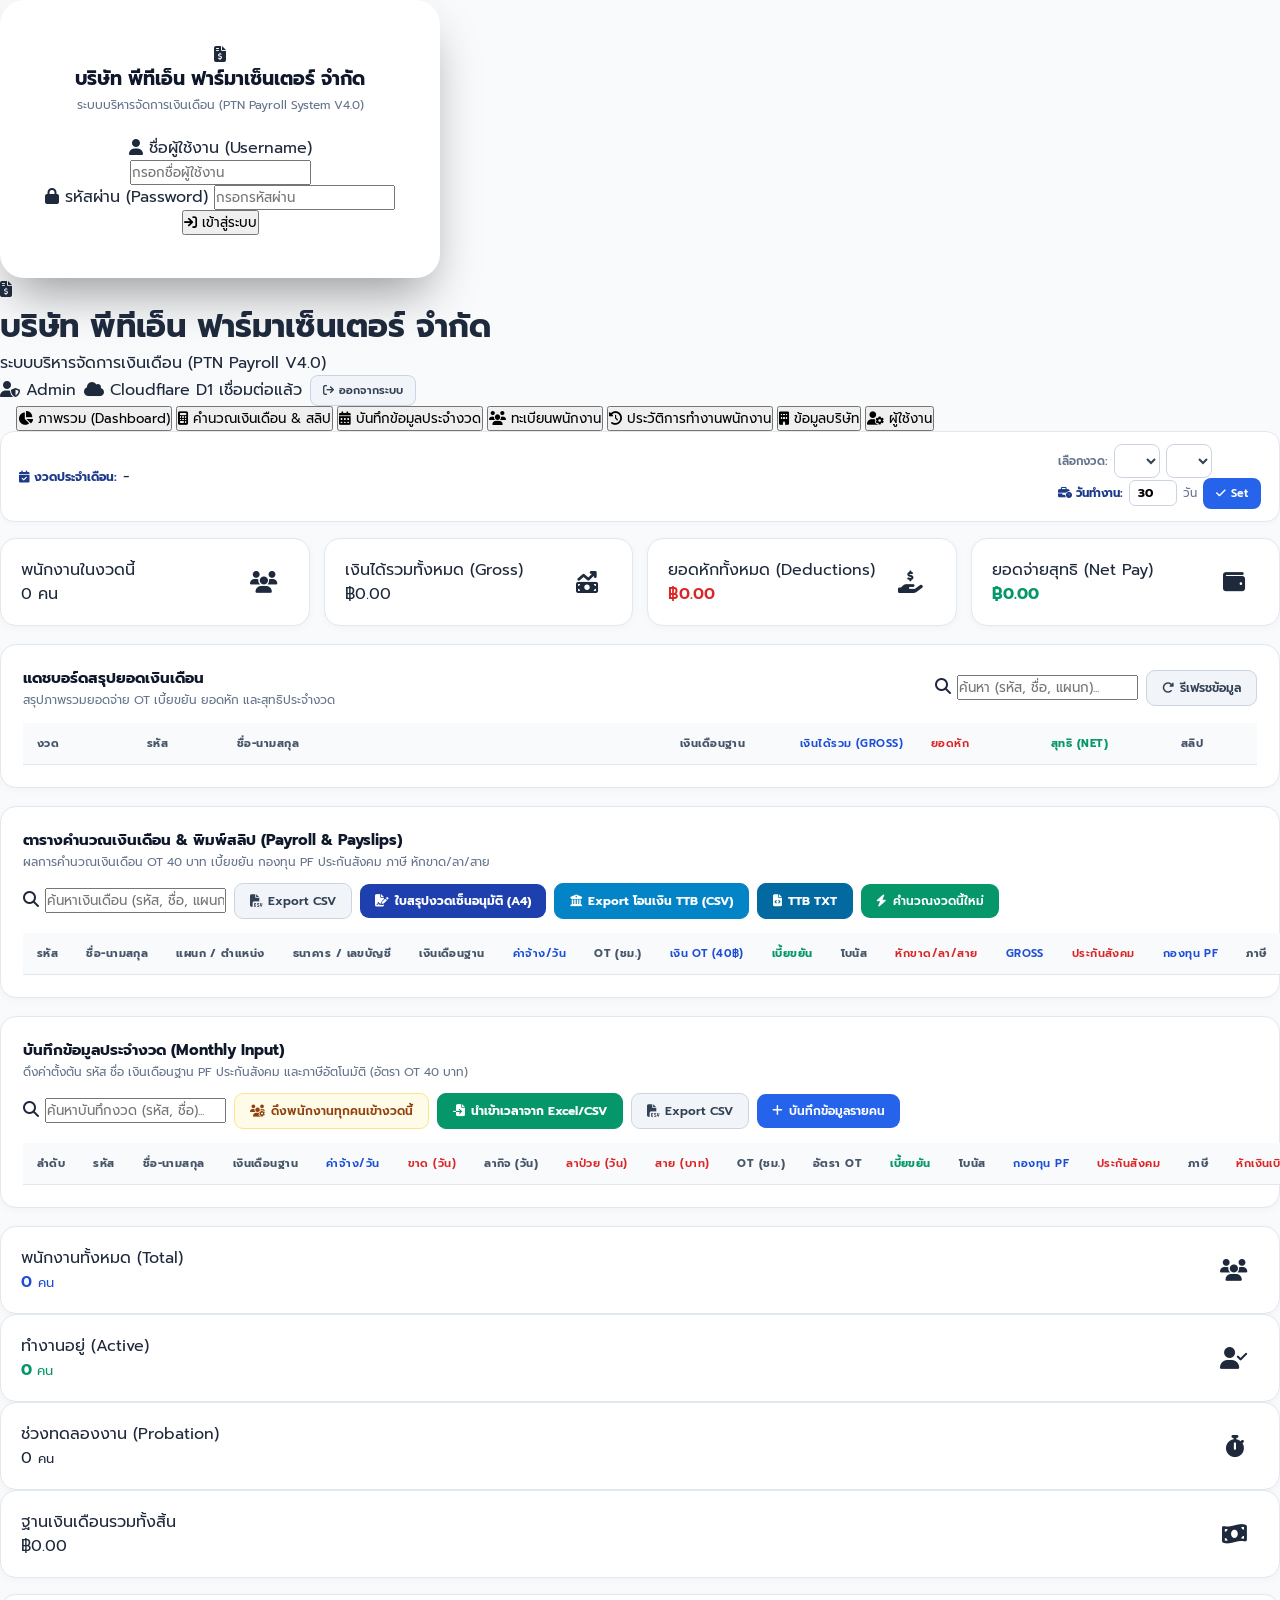
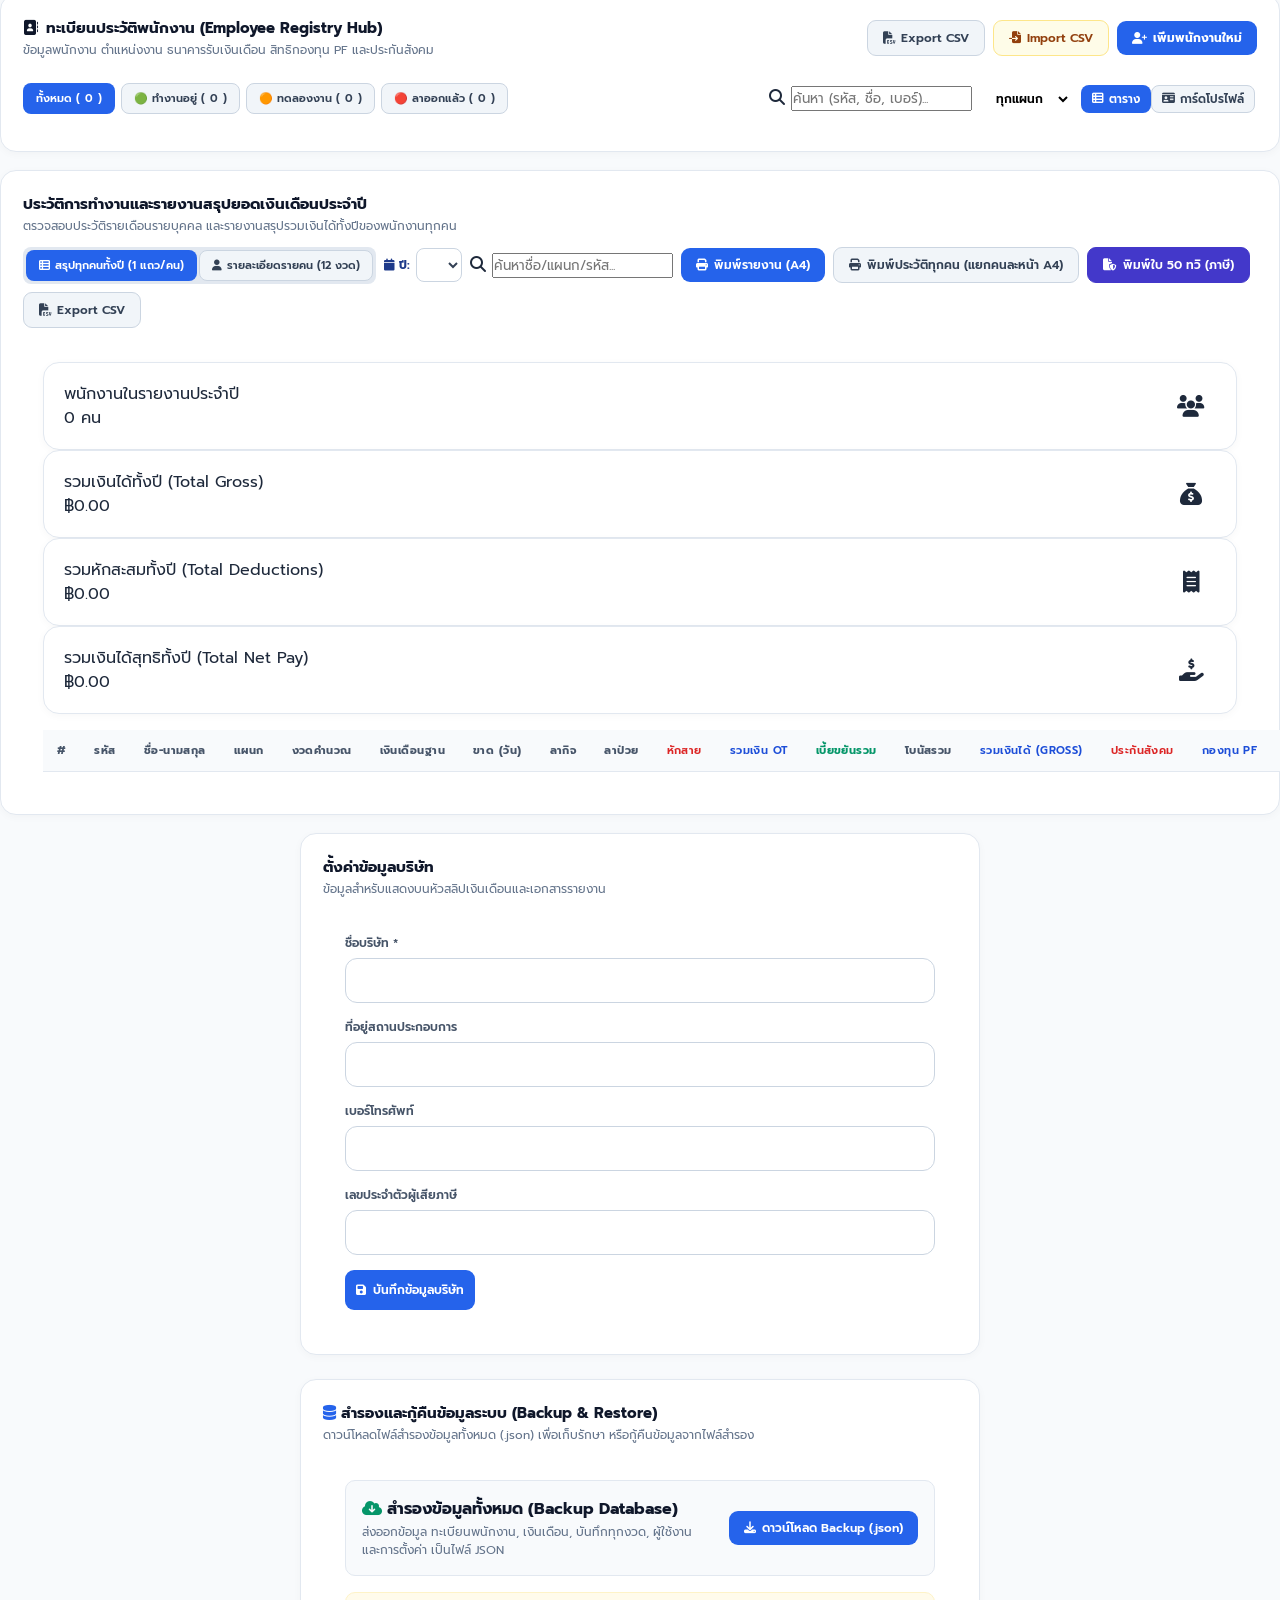
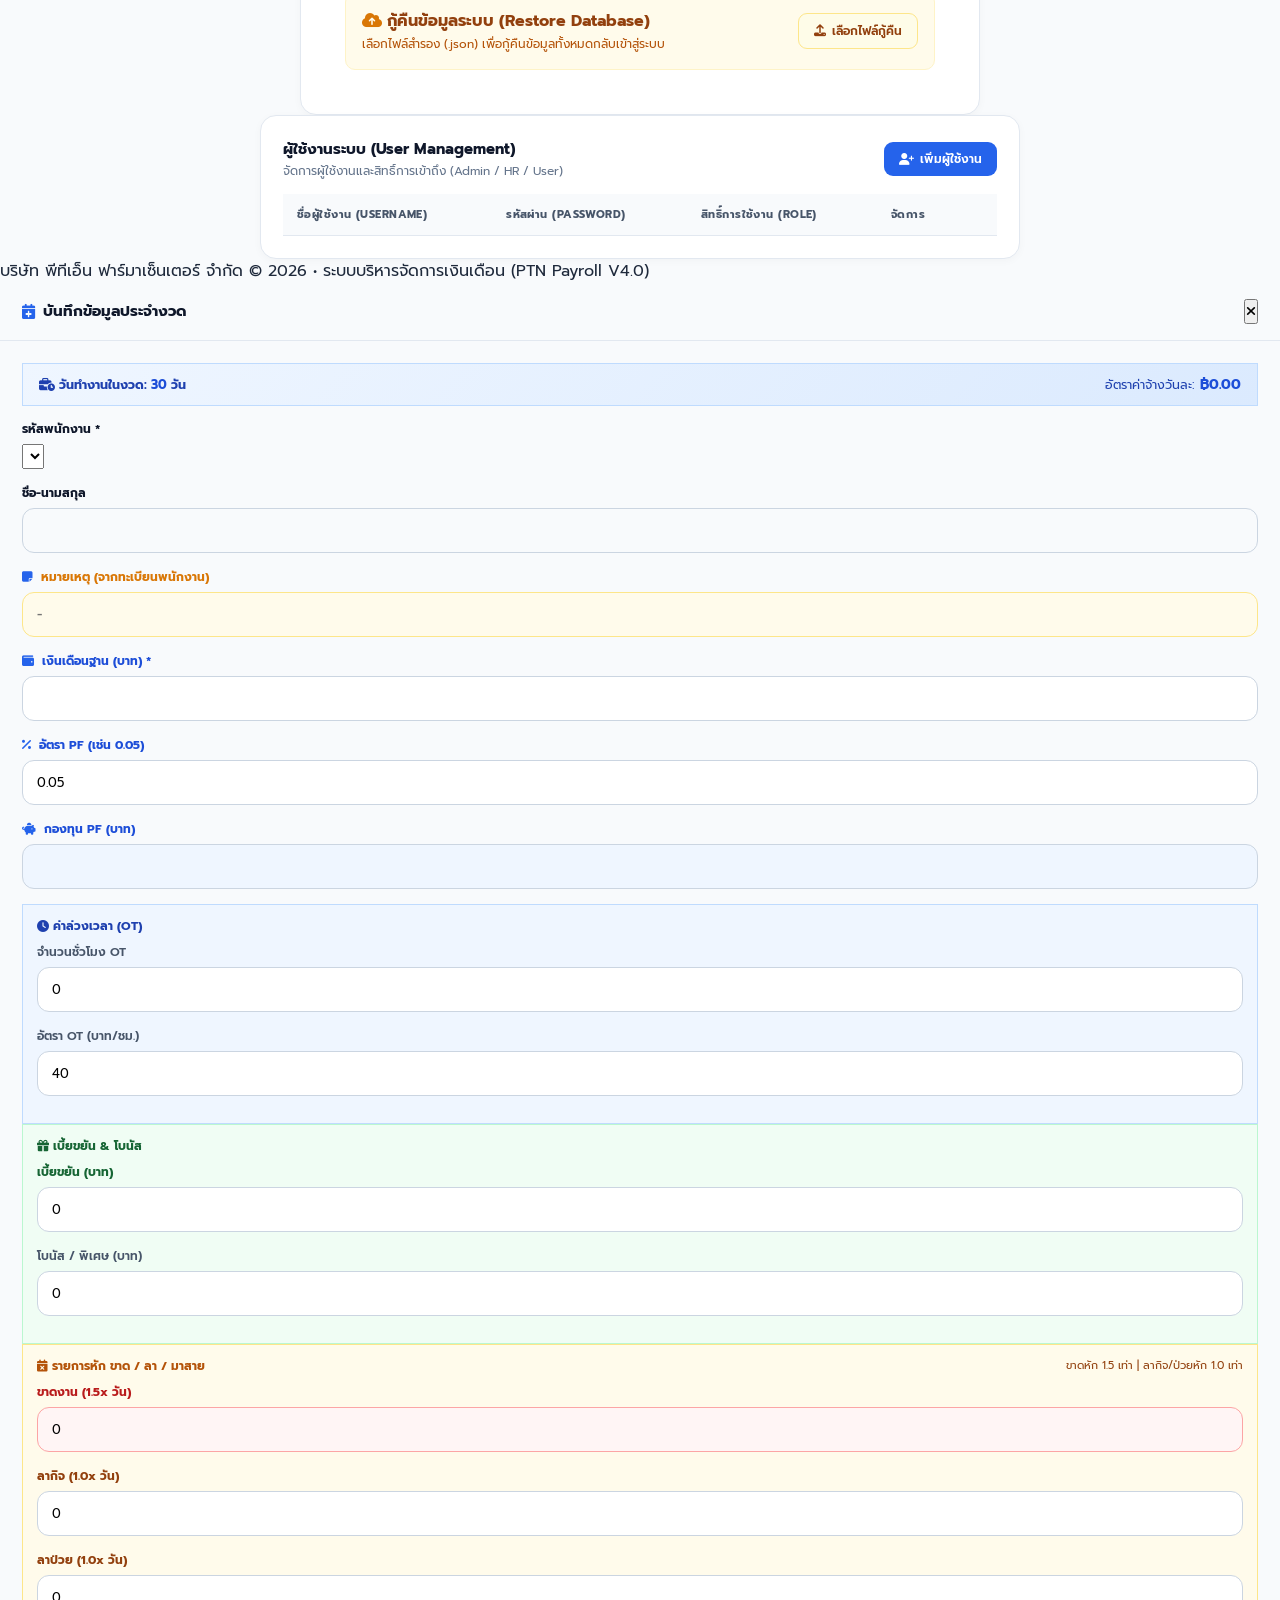
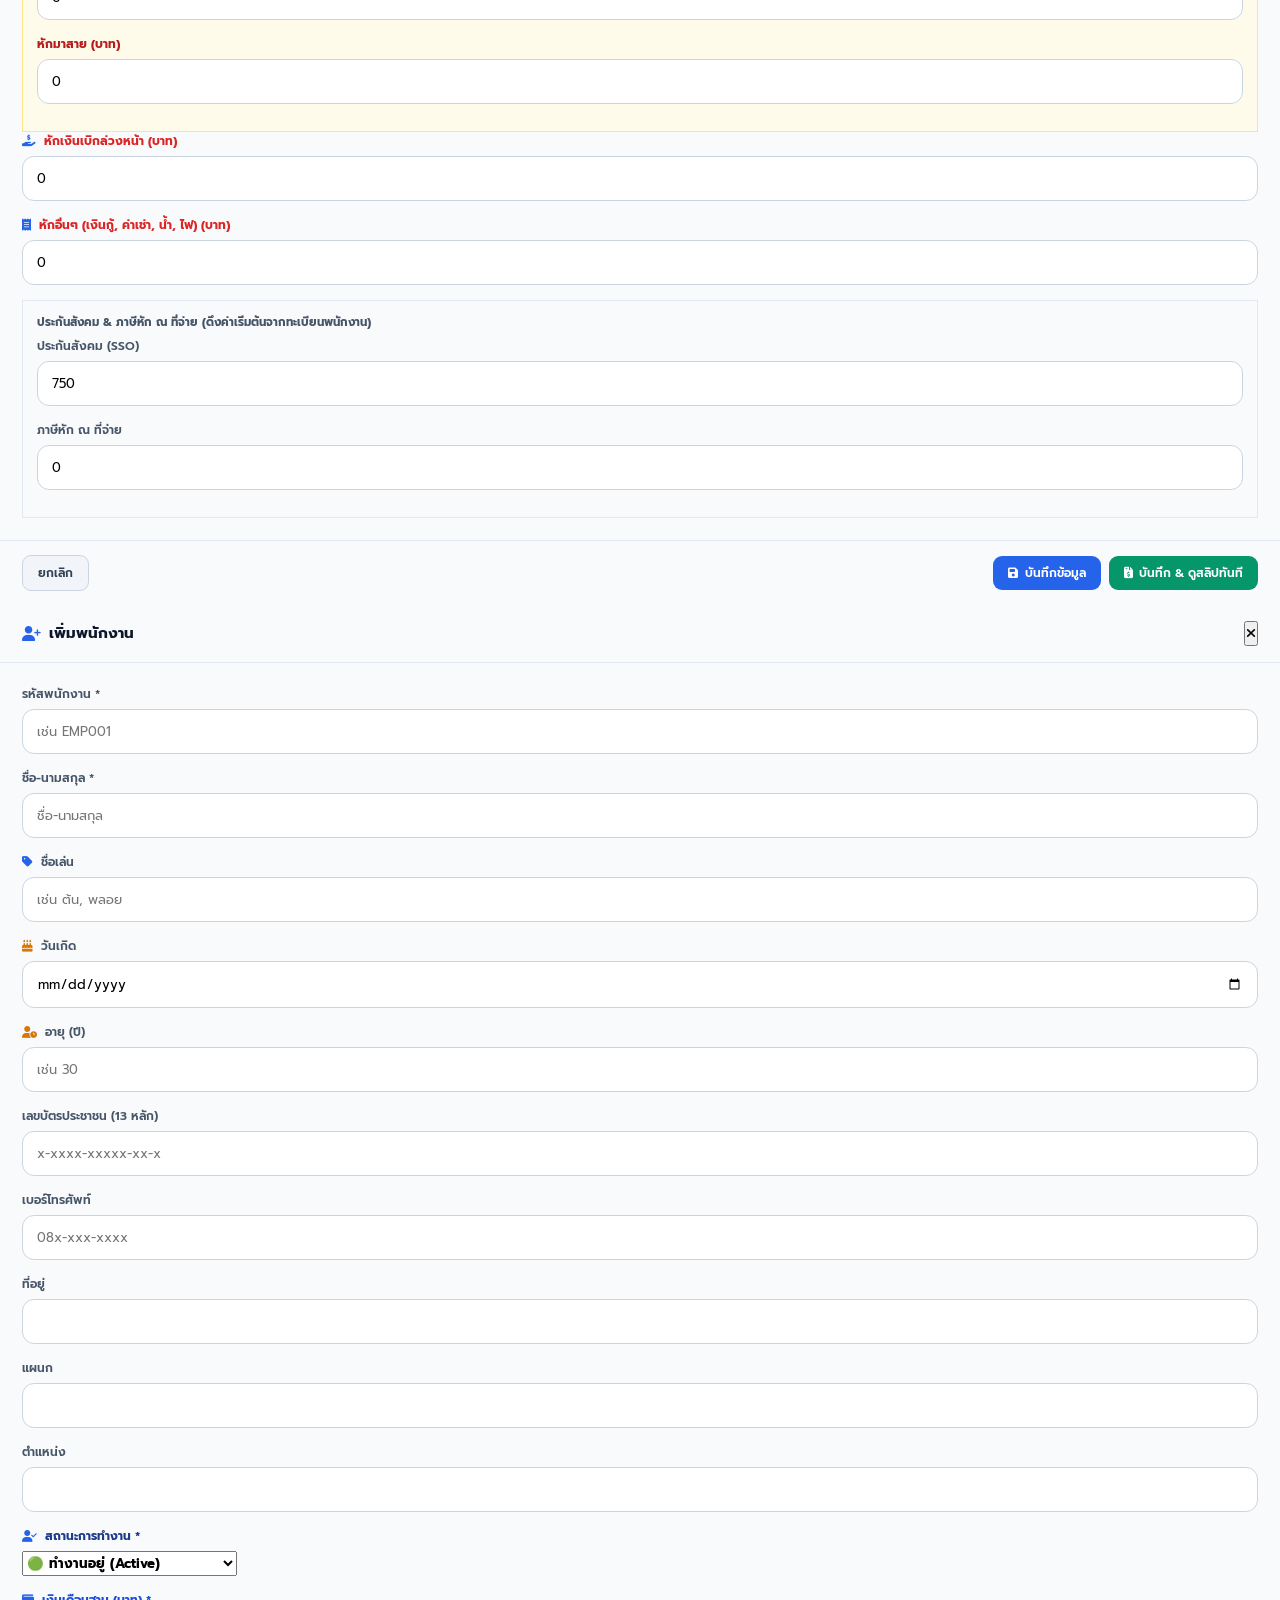
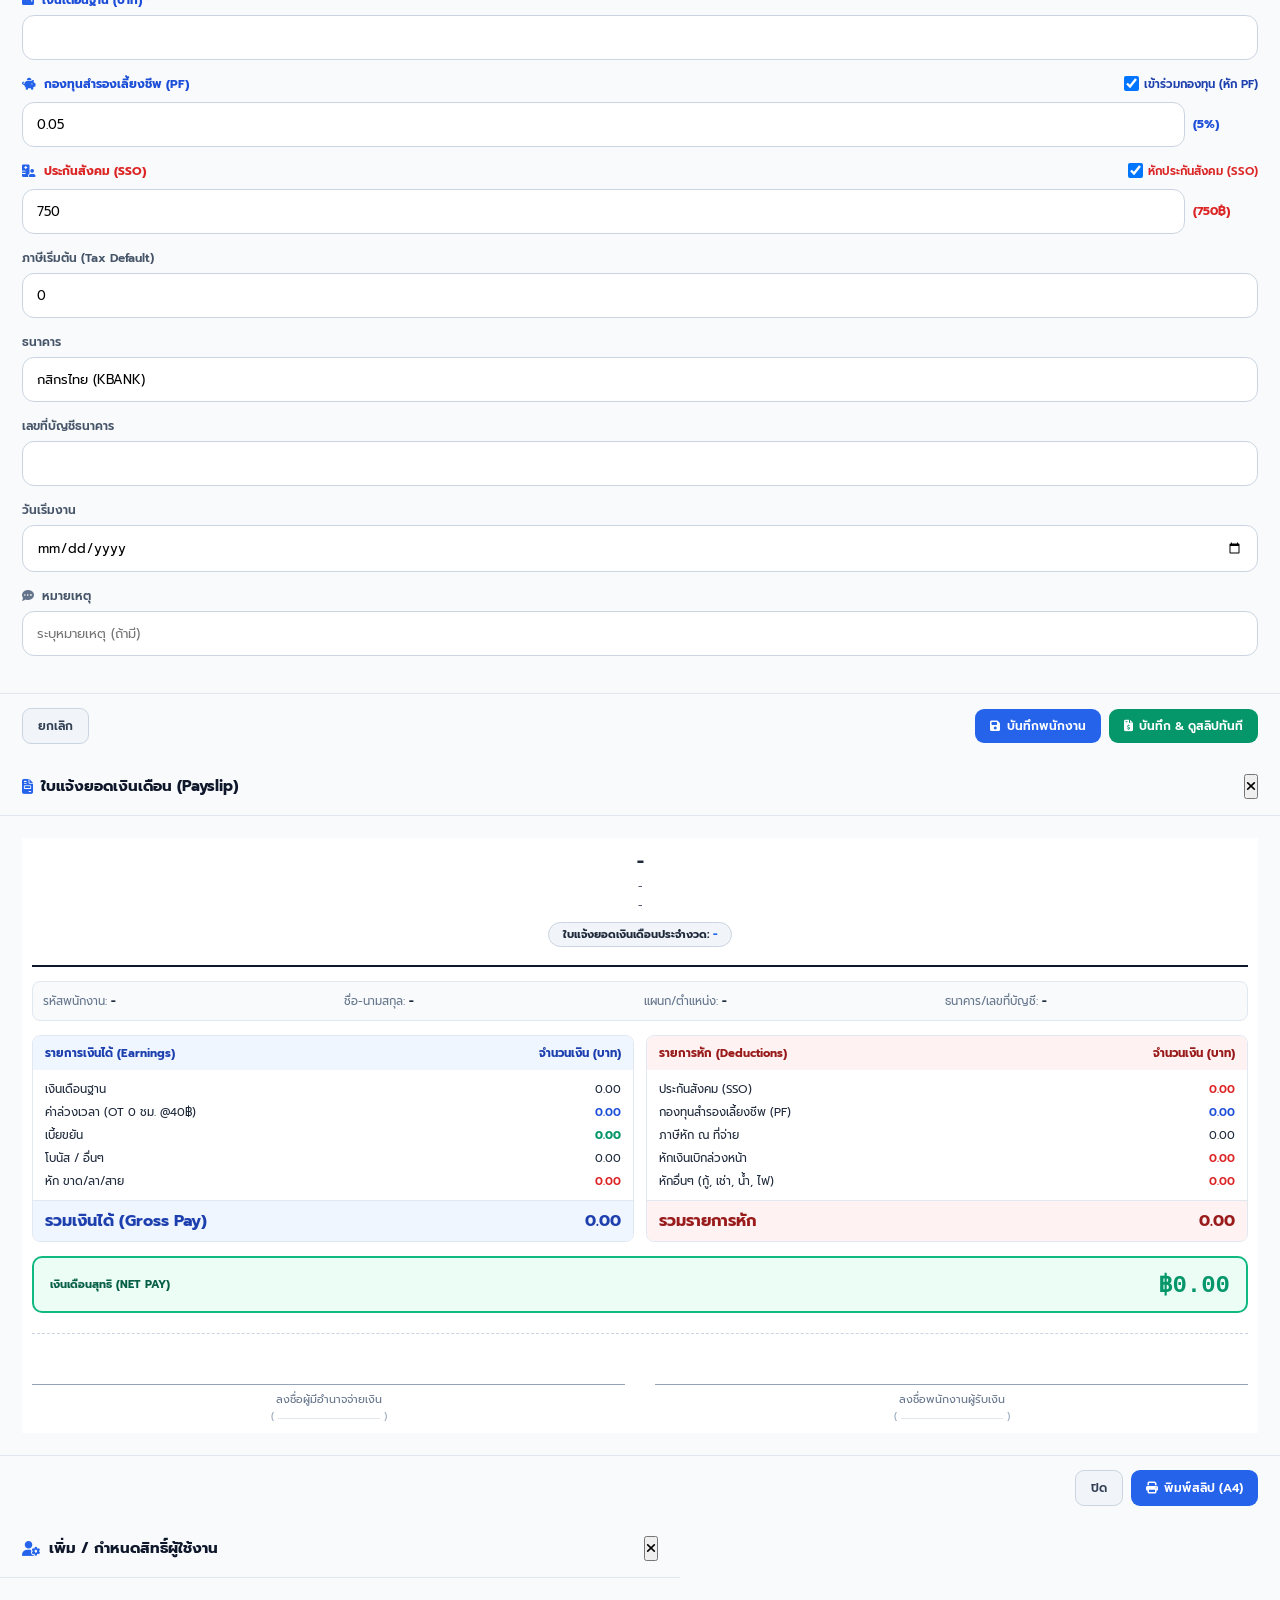
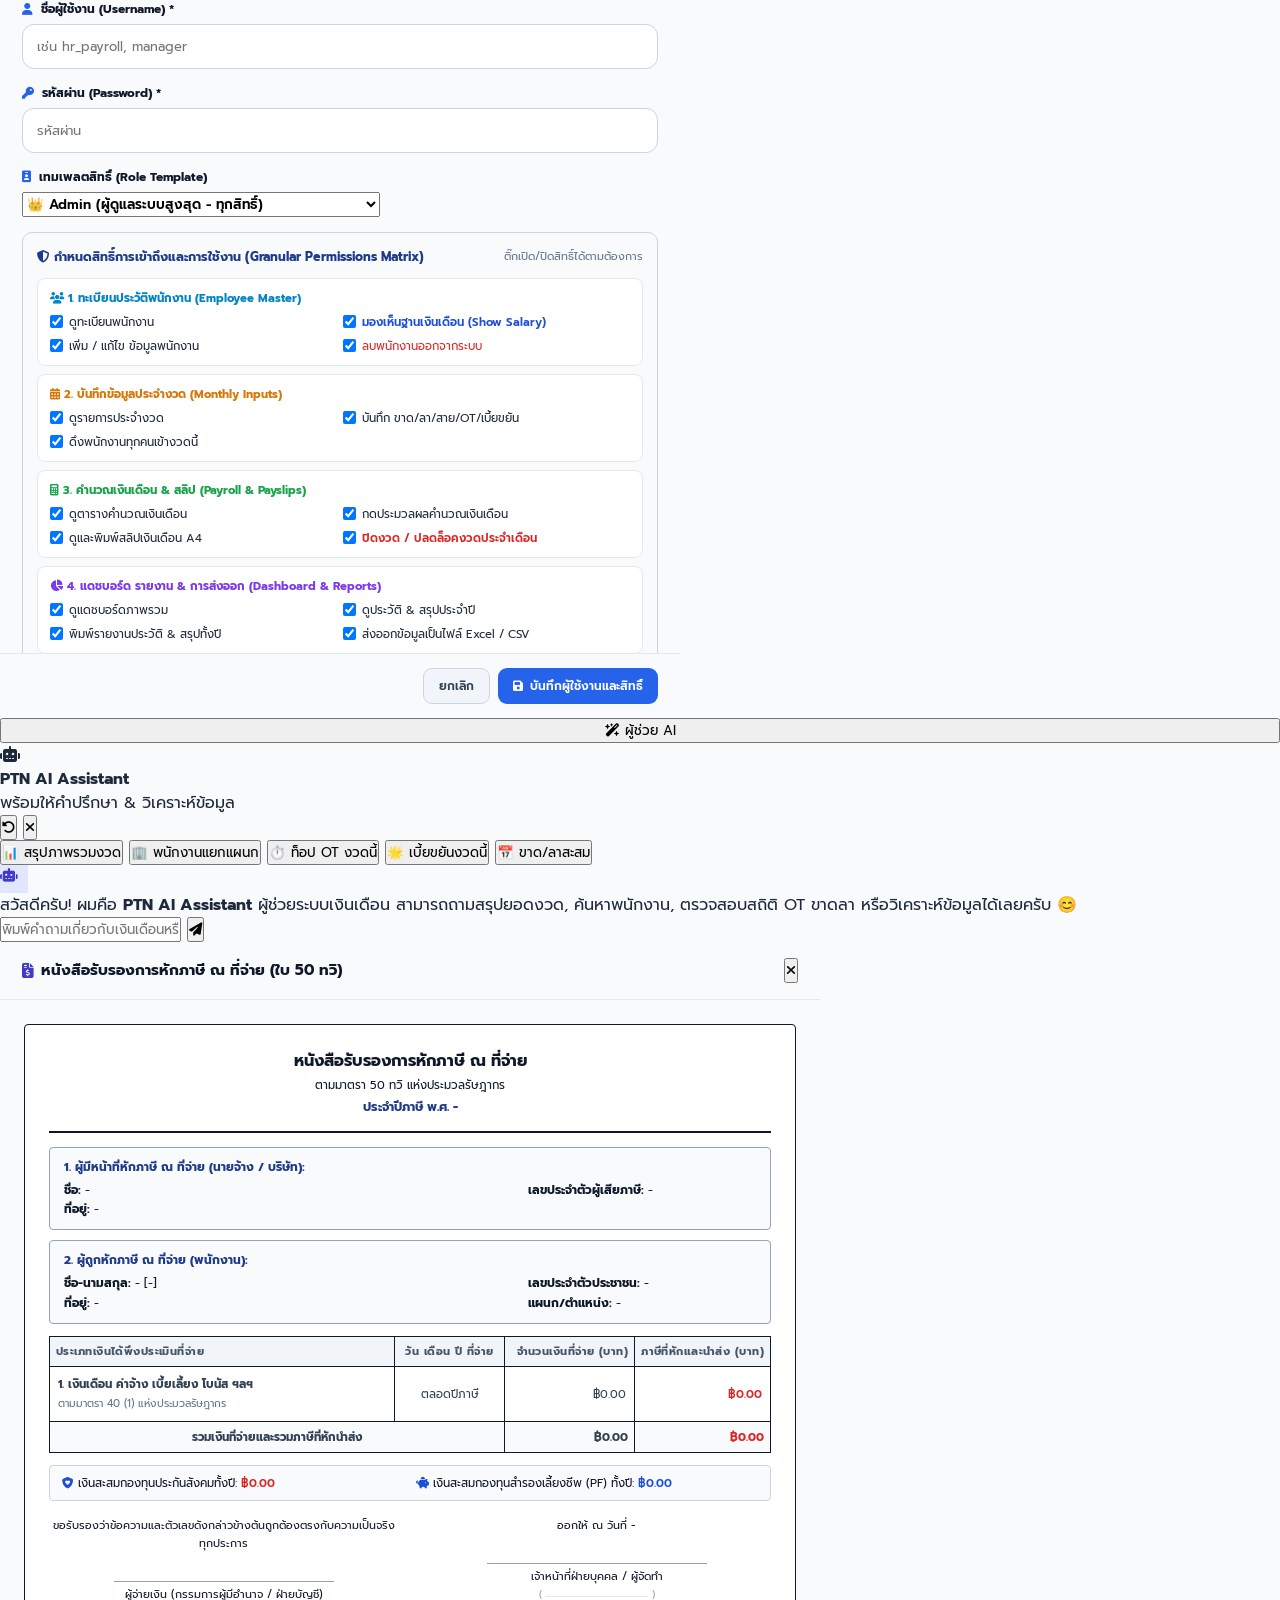
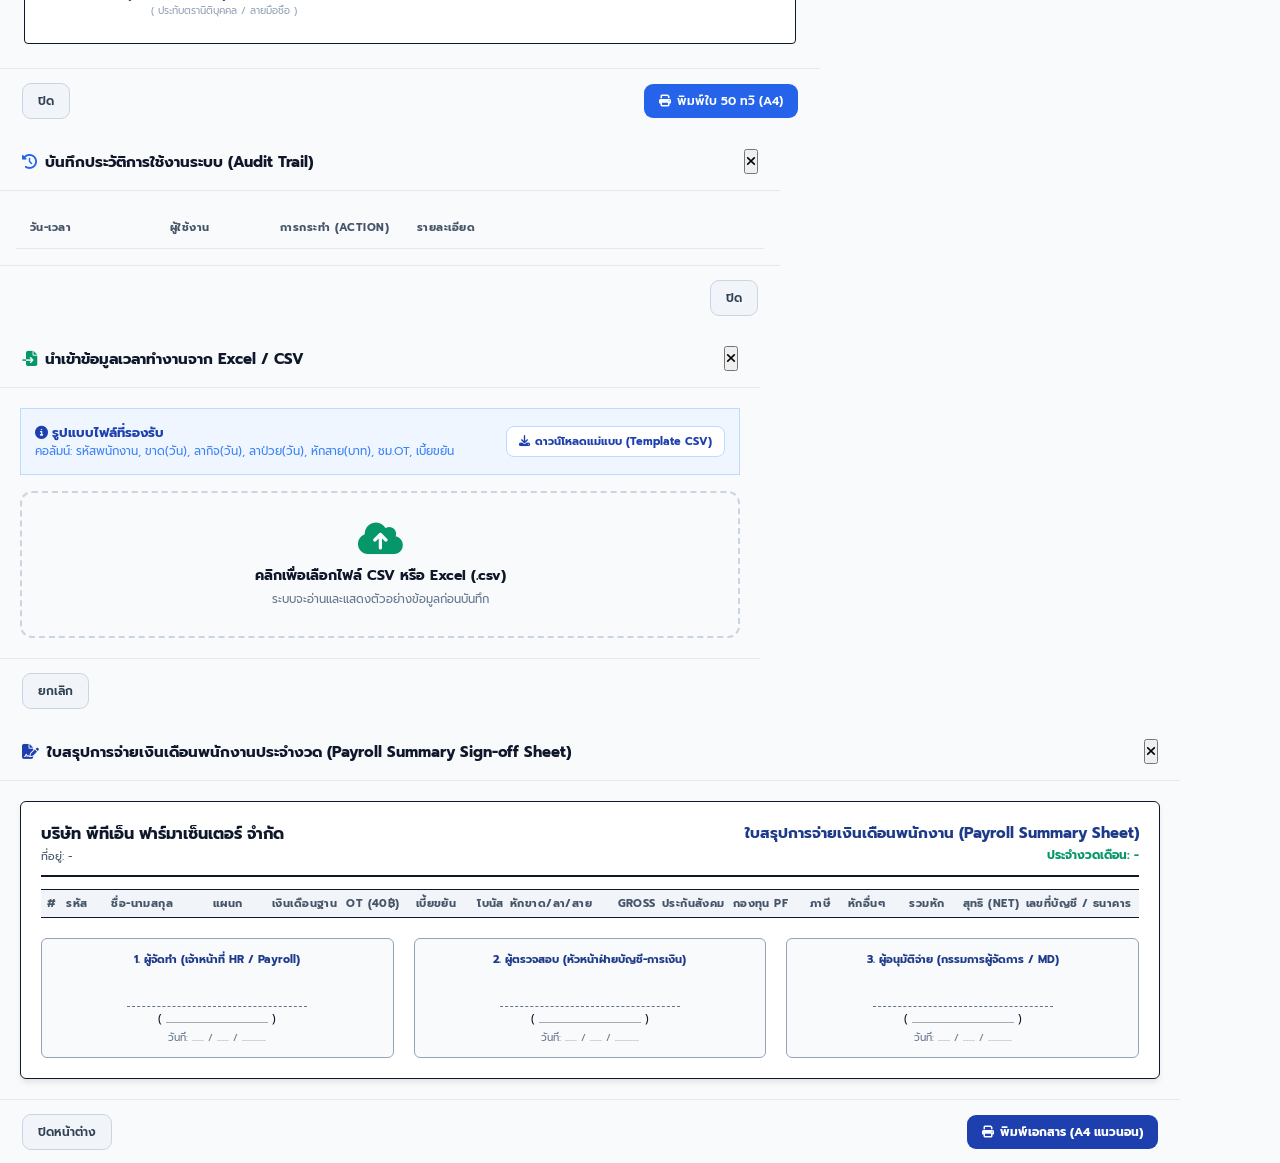
==== commit 90c26c8d: "feat(ux): implement Hybrid Employee Registry Hub v6.0 (KPI Cards, Dual View Switcher, Quick Filters," ====
--- a/Index.html
+++ b/Index.html
@@ -8,7 +8,7 @@
   <link rel="preconnect" href="https://fonts.gstatic.com" crossorigin>
   <link href="https://fonts.googleapis.com/css2?family=Prompt:ital,wght@0,300;0,400;0,500;0,600;0,700;1,400&display=swap" rel="stylesheet">
   <link rel="stylesheet" href="https://cdnjs.cloudflare.com/ajax/libs/font-awesome/6.4.0/css/all.min.css">
-  <link rel="stylesheet" href="css/style.css?v=5.5">
+  <link rel="stylesheet" href="css/style.css?v=6.0">
   <!-- PWA & Mobile Web App Meta -->
   <link rel="manifest" href="manifest.json">
   <meta name="theme-color" content="#1e3a8a">
@@ -312,49 +312,114 @@
         </div>
       </div>
 
-      <!-- 4. EMPLOYEES MASTER TAB -->
+      <!-- 4. EMPLOYEES MASTER TAB (HYBRID ENTERPRISE HUB V6.0) -->
       <div class="tab-content" id="tab-employees">
+        <!-- TOP KPI METRIC CARDS -->
+        <div class="stats-grid" style="margin-bottom:16px" id="empKpiStatsGrid">
+          <div class="stat-card blue">
+            <div>
+              <div class="stat-label">พนักงานทั้งหมด (Total)</div>
+              <div class="stat-value text-blue" id="empKpiTotal">0 <span style="font-size:13px;font-weight:400;color:var(--text-muted)">คน</span></div>
+            </div>
+            <div class="stat-icon blue"><i class="fa-solid fa-users"></i></div>
+          </div>
+          <div class="stat-card green">
+            <div>
+              <div class="stat-label">ทำงานอยู่ (Active)</div>
+              <div class="stat-value text-green" id="empKpiActive">0 <span style="font-size:13px;font-weight:400;color:var(--text-muted)">คน</span></div>
+            </div>
+            <div class="stat-icon green"><i class="fa-solid fa-user-check"></i></div>
+          </div>
+          <div class="stat-card orange" id="empKpiProbationCard" style="cursor:pointer" onclick="setEmpStatusFilter('Probation')">
+            <div>
+              <div class="stat-label">ช่วงทดลองงาน (Probation)</div>
+              <div class="stat-value text-orange" id="empKpiProbation">0 <span style="font-size:13px;font-weight:400;color:var(--text-muted)">คน</span></div>
+            </div>
+            <div class="stat-icon orange"><i class="fa-solid fa-stopwatch"></i></div>
+          </div>
+          <div class="stat-card purple" id="empKpiSalaryCard">
+            <div>
+              <div class="stat-label">ฐานเงินเดือนรวมทั้งสิ้น</div>
+              <div class="stat-value text-purple" id="empKpiTotalSalary">฿0.00</div>
+            </div>
+            <div class="stat-icon purple"><i class="fa-solid fa-money-bill-wave"></i></div>
+          </div>
+        </div>
+
         <div class="card">
-          <div class="card-header">
-            <div>
-              <div class="card-title">ทะเบียนประวัติพนักงาน (Employee Master)</div>
-              <div class="card-sub">ข้อมูลพนักงาน บัตรประชาชน เบอร์โทร ธนาคาร เงินเดือนฐาน อัตรา PF และค่าเริ่มต้น SSO/Tax</div>
-            </div>
-            <div class="toolbar">
-              <div class="search-box">
-                <i class="fa-solid fa-magnifying-glass"></i>
-                <input type="text" id="empSearchInput" placeholder="ค้นหาพนักงาน (รหัส, ชื่อ, แผนก)..." oninput="renderEmployeesTable()">
-              </div>
-              <button type="button" class="btn btn-slate" onclick="exportToCSV('employees')">
-                <i class="fa-solid fa-file-csv"></i> Export CSV
-              </button>
-              <button type="button" class="btn btn-yellow" onclick="triggerImportEmployees()">
-                <i class="fa-solid fa-file-import"></i> Import CSV
-              </button>
-              <input type="file" id="importEmployeesFileInput" accept=".csv,text/csv" style="display:none" onchange="handleImportEmployeesFile(event)">
-              <button type="button" class="btn btn-primary" onclick="openAddEmployeeModal()">
-                <i class="fa-solid fa-user-plus"></i> เพิ่มพนักงาน
-              </button>
-            </div>
-          </div>
-                    <div class="table-wrapper">
+          <div class="card-header" style="flex-direction:column;align-items:stretch;gap:14px">
+            <div style="display:flex;justify-content:space-between;align-items:center;flex-wrap:wrap;gap:10px">
+              <div>
+                <div class="card-title" style="display:flex;align-items:center;gap:8px">
+                  <i class="fa-solid fa-address-book" style="color:var(--primary)"></i> ทะเบียนประวัติพนักงาน (Employee Registry Hub)
+                </div>
+                <div class="card-sub">ข้อมูลพนักงาน ตำแหน่งงาน ธนาคารรับเงินเดือน สิทธิกองทุน PF และประกันสังคม</div>
+              </div>
+              <div style="display:flex;align-items:center;gap:8px;flex-wrap:wrap">
+                <button type="button" class="btn btn-slate" onclick="exportToCSV('employees')">
+                  <i class="fa-solid fa-file-csv"></i> Export CSV
+                </button>
+                <button type="button" class="btn btn-yellow" onclick="triggerImportEmployees()">
+                  <i class="fa-solid fa-file-import"></i> Import CSV
+                </button>
+                <input type="file" id="importEmployeesFileInput" accept=".csv,text/csv" style="display:none" onchange="handleImportEmployeesFile(event)">
+                <button type="button" class="btn btn-primary" onclick="openAddEmployeeModal()" style="font-weight:700">
+                  <i class="fa-solid fa-user-plus"></i> เพิ่มพนักงานใหม่
+                </button>
+              </div>
+            </div>
+
+            <!-- SMART FILTER TOOLBAR & DUAL VIEW SWITCHER -->
+            <div style="display:flex;justify-content:space-between;align-items:center;flex-wrap:wrap;gap:10px;padding-top:10px;border-top:1px solid var(--border)">
+              <!-- Status Filter Pills -->
+              <div style="display:flex;align-items:center;gap:6px;flex-wrap:wrap" id="empFilterStatusGroup">
+                <button type="button" id="btnEmpFilterAll" class="btn btn-primary btn-sm" onclick="setEmpStatusFilter('all')">
+                  ทั้งหมด (<span id="countFilterAll">0</span>)
+                </button>
+                <button type="button" id="btnEmpFilterActive" class="btn btn-slate btn-sm" onclick="setEmpStatusFilter('Active')">
+                  🟢 ทำงานอยู่ (<span id="countFilterActive">0</span>)
+                </button>
+                <button type="button" id="btnEmpFilterProbation" class="btn btn-slate btn-sm" onclick="setEmpStatusFilter('Probation')">
+                  🟠 ทดลองงาน (<span id="countFilterProbation">0</span>)
+                </button>
+                <button type="button" id="btnEmpFilterResigned" class="btn btn-slate btn-sm" onclick="setEmpStatusFilter('Resigned')">
+                  🔴 ลาออกแล้ว (<span id="countFilterResigned">0</span>)
+                </button>
+              </div>
+
+              <!-- Search, Dept Filter & Dual View Switcher -->
+              <div style="display:flex;align-items:center;gap:8px;flex-wrap:wrap">
+                <div class="search-box" style="margin:0">
+                  <i class="fa-solid fa-magnifying-glass"></i>
+                  <input type="text" id="empSearchInput" placeholder="ค้นหา (รหัส, ชื่อ, เบอร์)..." oninput="renderEmployeesTable()">
+                </div>
+                <select id="empDeptFilter" onchange="renderEmployeesTable()" style="padding:6px 12px;font-size:12px;border:1px solid var(--border);border-radius:var(--radius-md);background:var(--card);font-weight:600">
+                  <option value="">ทุกแผนก</option>
+                </select>
+                <!-- DUAL VIEW SWITCHER -->
+                <div style="display:inline-flex;align-items:center;background:var(--border-light);padding:2px;border-radius:var(--radius-md);border:1px solid var(--border)">
+                  <button type="button" id="btnEmpViewTable" class="btn btn-primary btn-sm" style="padding:4px 10px;font-size:11.5px" onclick="switchEmpViewMode('table')">
+                    <i class="fa-solid fa-table-list"></i> ตาราง
+                  </button>
+                  <button type="button" id="btnEmpViewCards" class="btn btn-slate btn-sm" style="padding:4px 10px;font-size:11.5px" onclick="switchEmpViewMode('cards')">
+                    <i class="fa-solid fa-id-card"></i> การ์ดโปรไฟล์
+                  </button>
+                </div>
+              </div>
+            </div>
+          </div>
+
+          <!-- 1. ENHANCED DATA TABLE VIEW -->
+          <div class="table-wrapper" id="empTableViewArea">
             <table class="data-table">
-              <thead id="employeesTableHead">
-                <tr>
-                  <th style="width:90px">รหัส</th>
-                  <th>ชื่อ-นามสกุล</th>
-                  <th style="width:100px">ชื่อเล่น</th>
-                  <th>ที่อยู่</th>
-                  <th>แผนก / ตำแหน่ง</th>
-                  <th class="text-right" style="width:110px">เงินเดือนฐาน</th>
-                  <th class="text-right" style="width:70px">PF %</th>
-                  <th class="text-right text-red font-bold" style="width:110px">SSO (Default) 🔴</th>
-                  <th class="text-right text-red font-bold" style="width:100px">ภาษี (Default) 🔴</th>
-                  <th class="text-center" style="width:120px">จัดการ</th>
-                </tr>
-              </thead>
+              <thead id="employeesTableHead"></thead>
               <tbody id="employeesTableBody"></tbody>
             </table>
+          </div>
+
+          <!-- 2. INTERACTIVE PROFILE CARD GRID VIEW -->
+          <div id="empCardsViewArea" style="display:none;padding:16px;grid-template-columns:repeat(auto-fill, minmax(320px, 1fr));gap:14px">
+            <!-- Dynamic profile cards will be rendered here -->
           </div>
         </div>
       </div>
@@ -1183,8 +1248,8 @@
     </div>
   </div>
 
-  <script src="js/config.js?v=5.5"></script>
-  <script src="js/app.js?v=5.5"></script>
+  <script src="js/config.js?v=6.0"></script>
+  <script src="js/app.js?v=6.0"></script>
   <!-- AI PAYROLL ASSISTANT FLOATING BUTTON & DRAWER -->
   <button type="button" id="aiChatToggleBtn" class="ai-chat-btn" onclick="toggleAiChat()">
     <i class="fa-solid fa-wand-magic-sparkles sparkle-icon"></i>
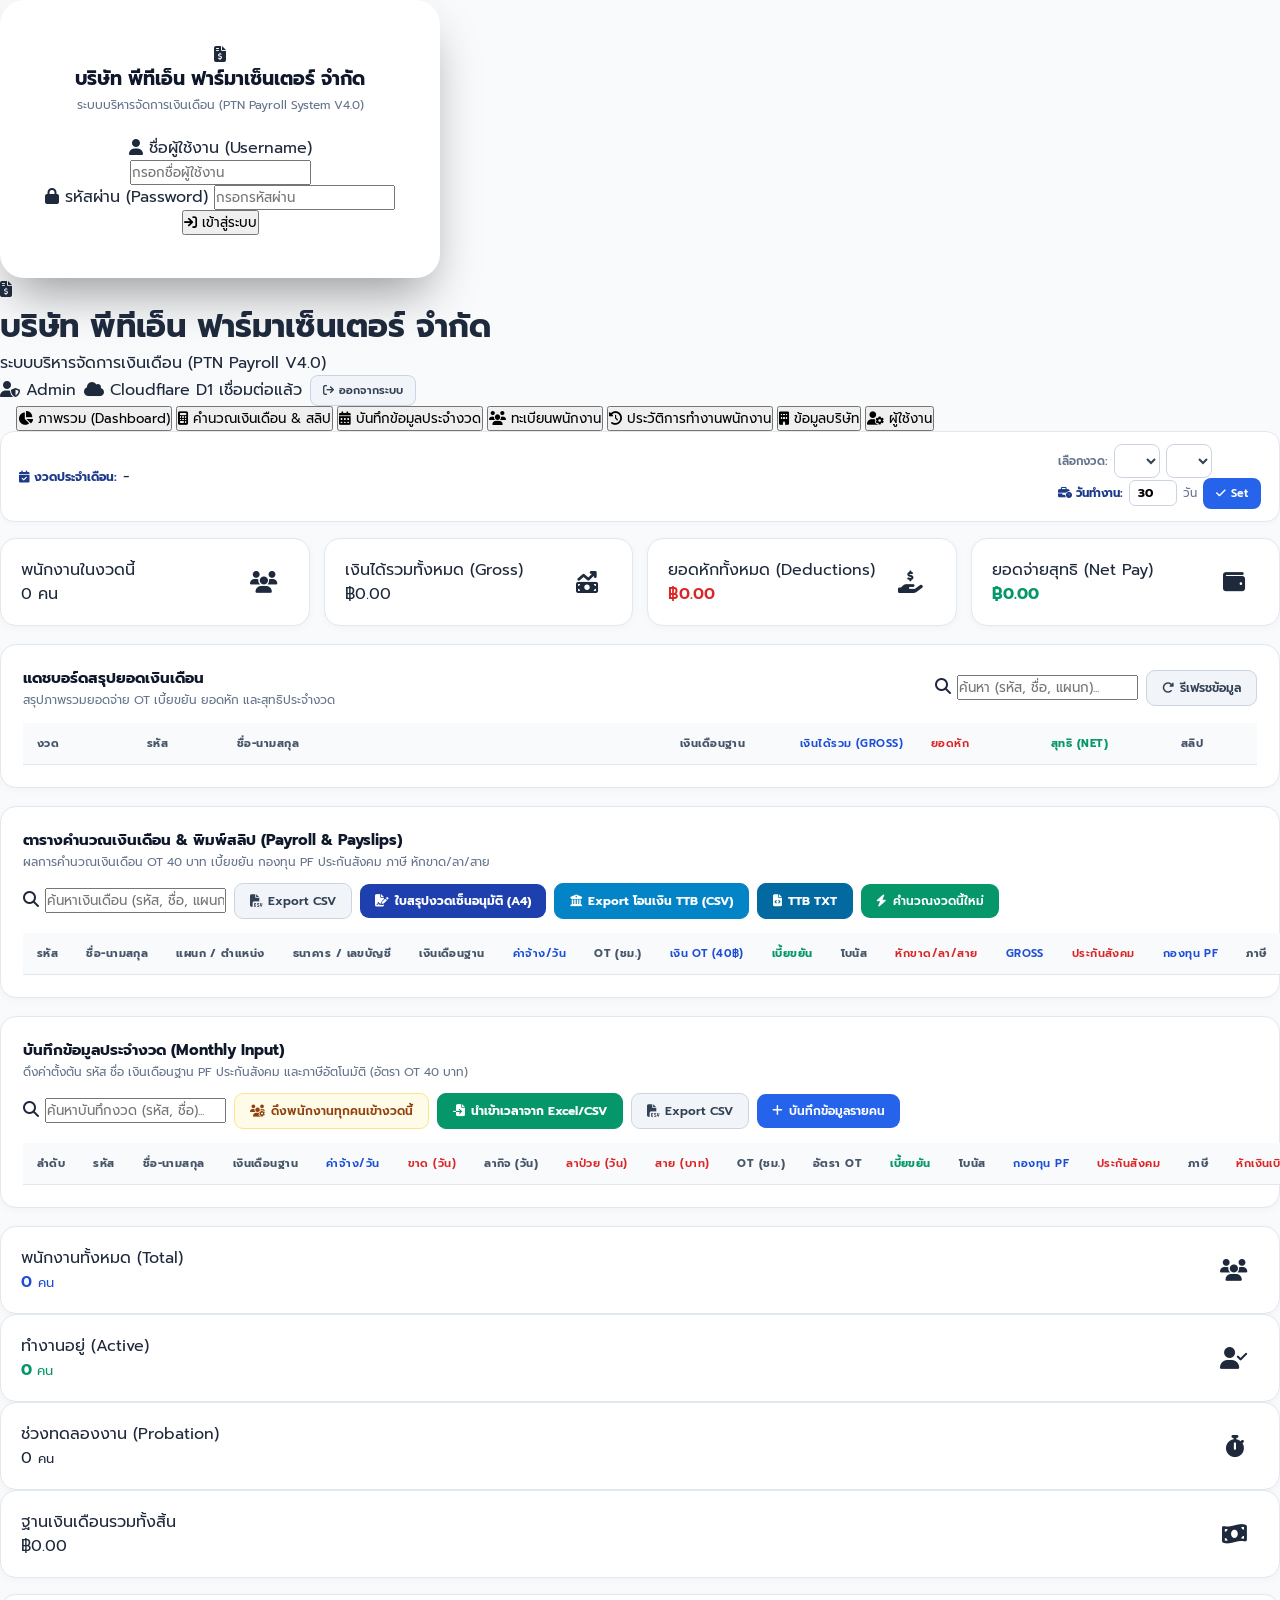
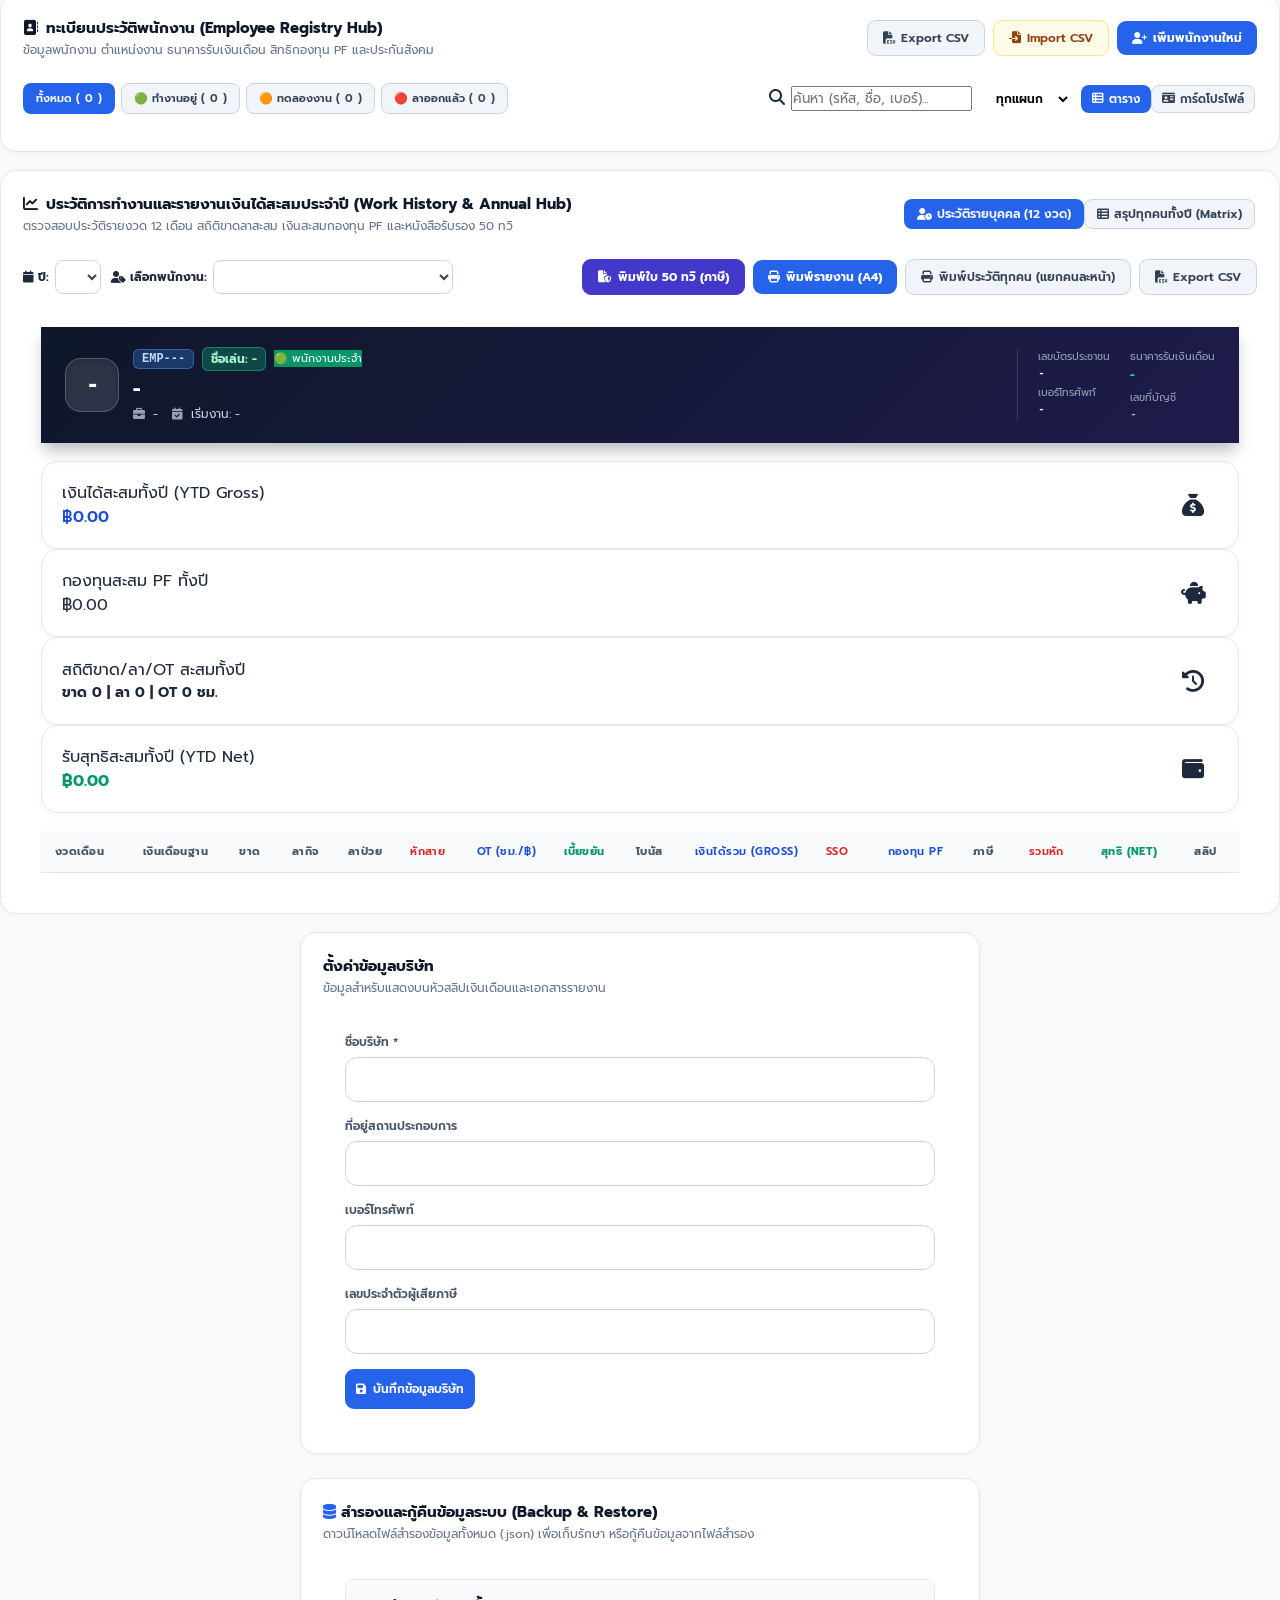
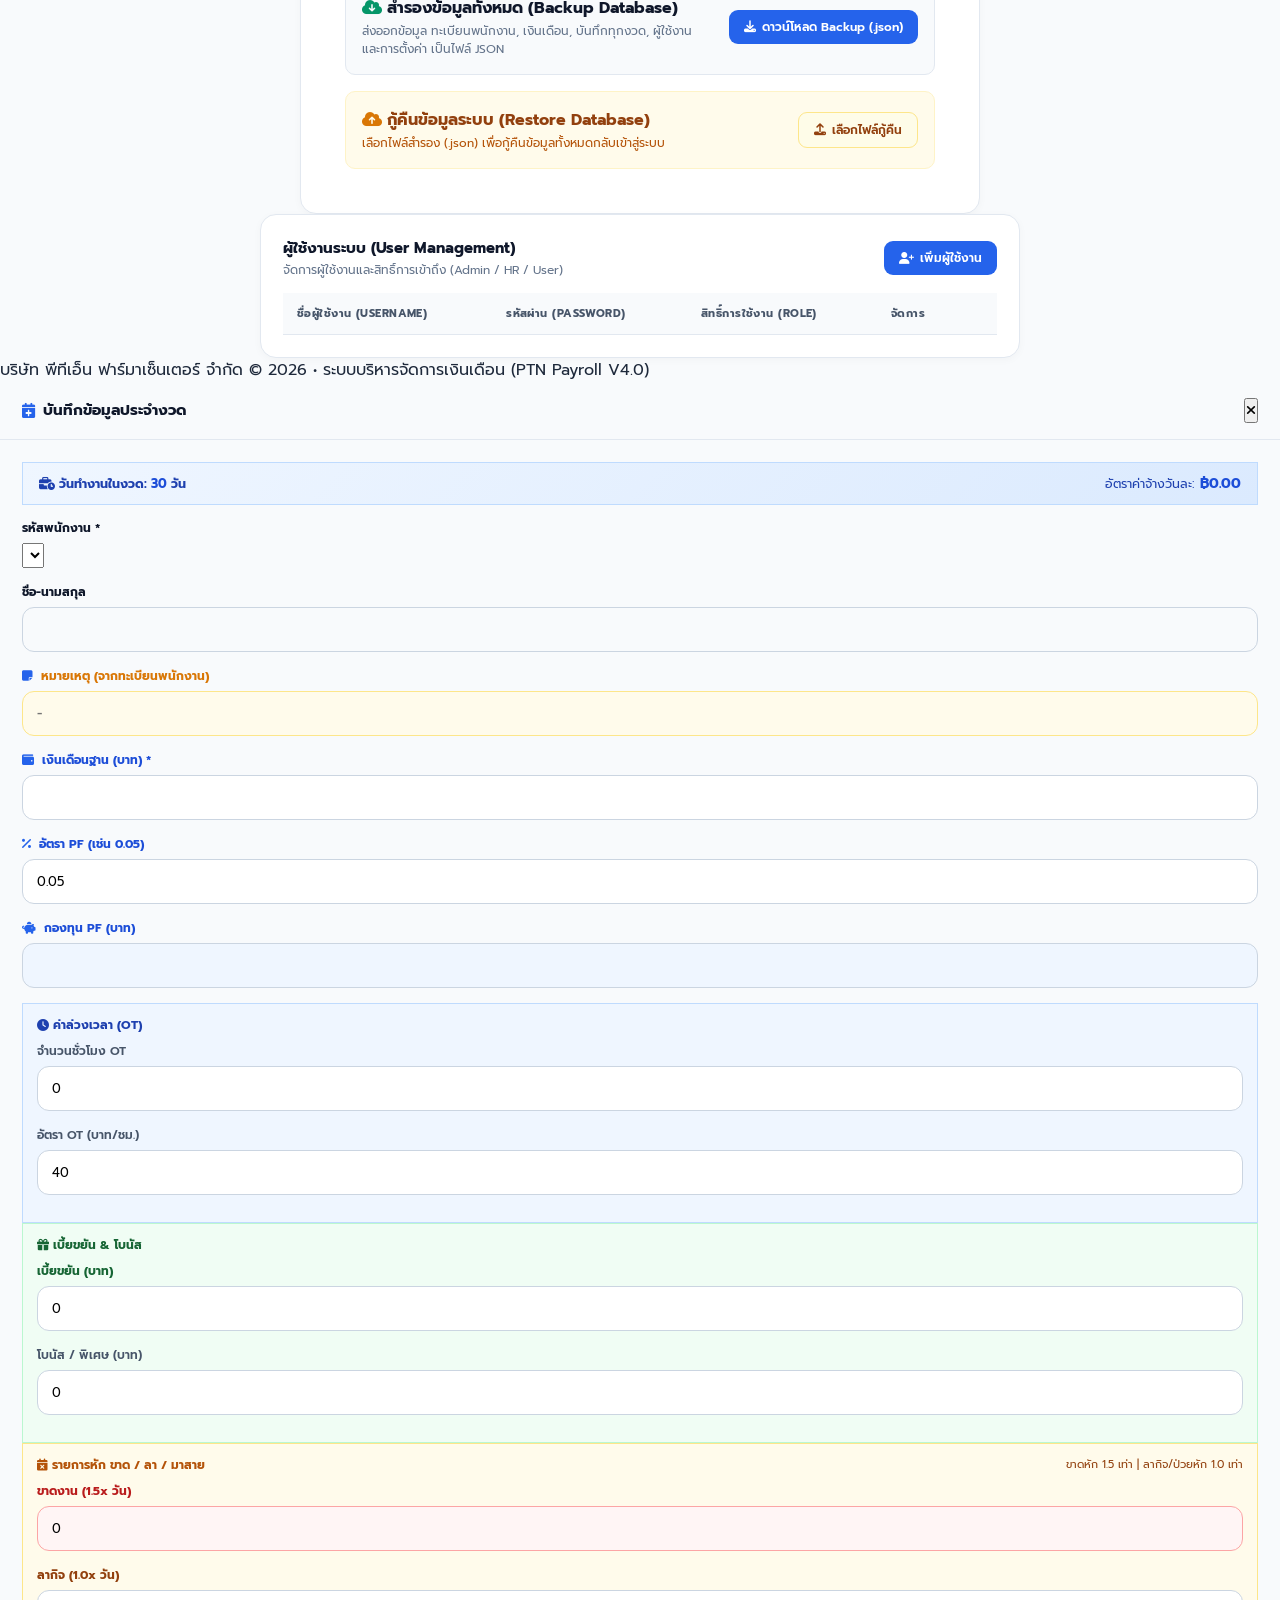
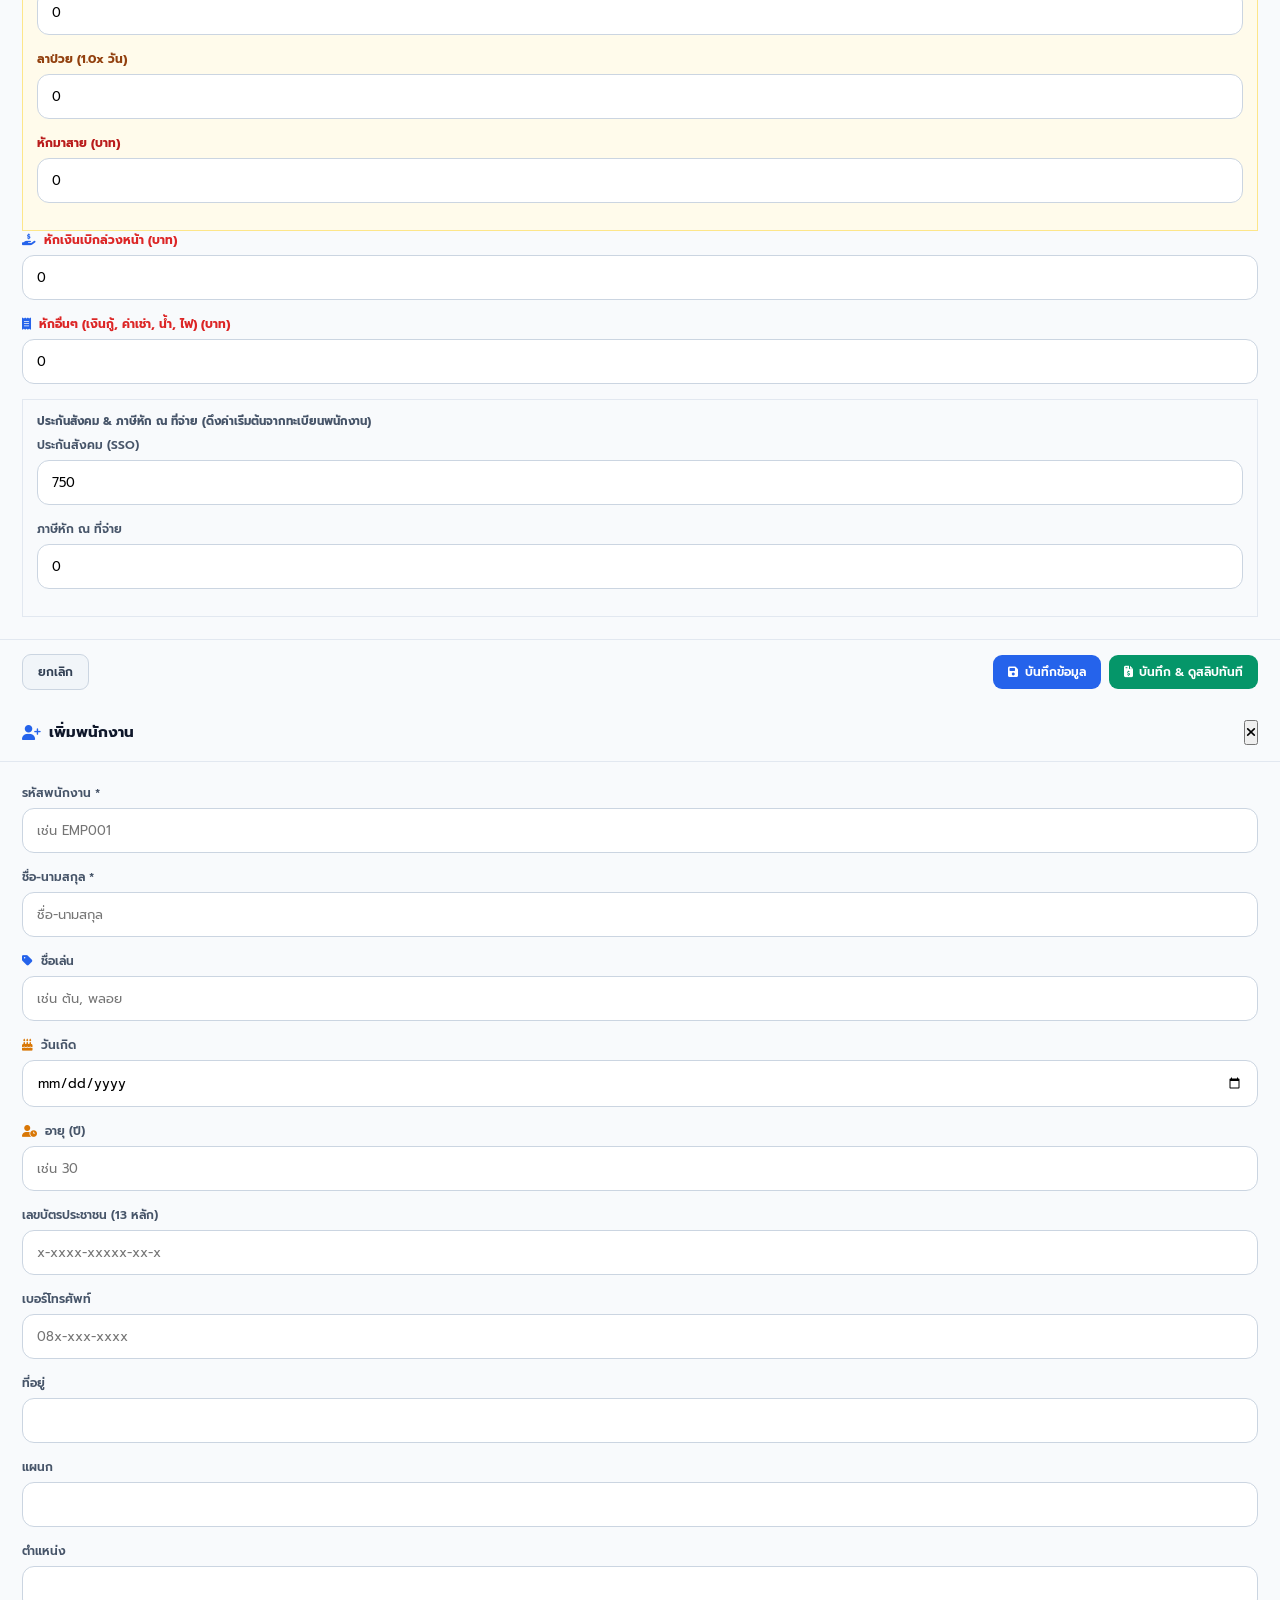
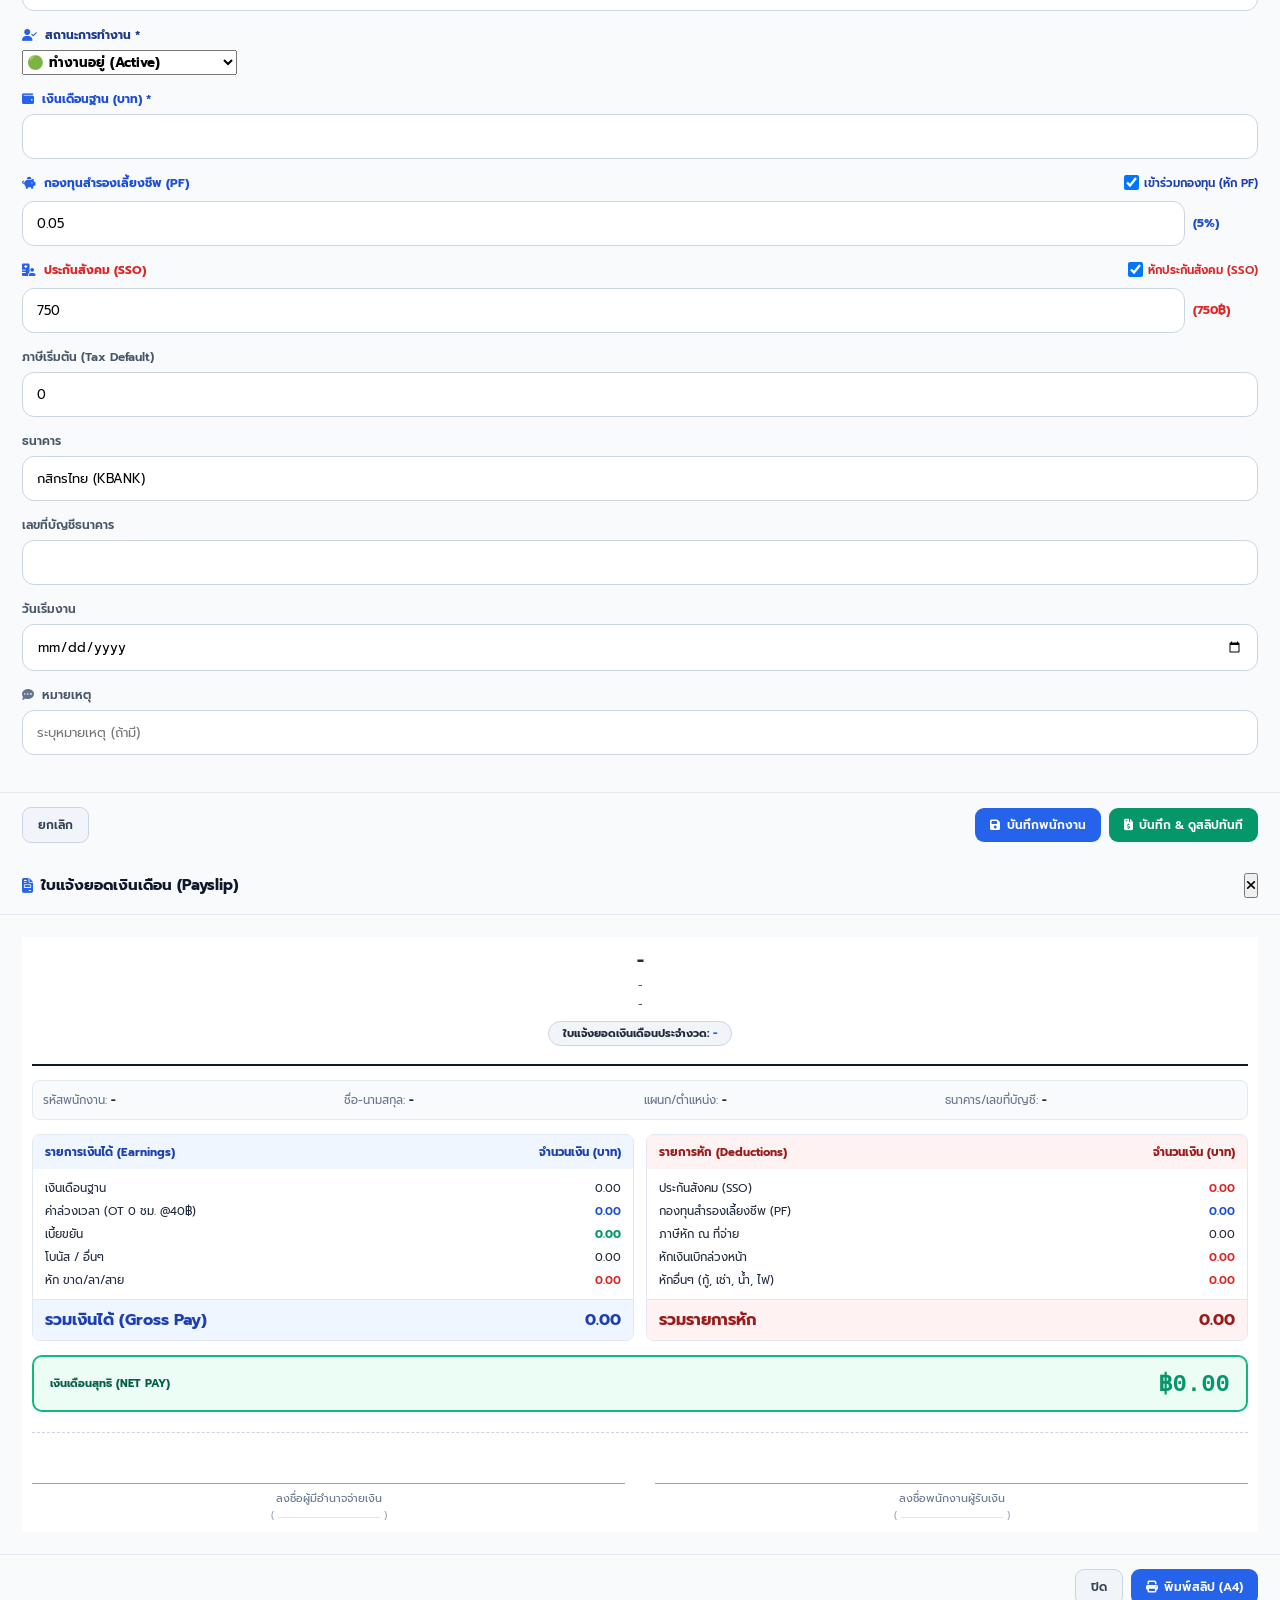
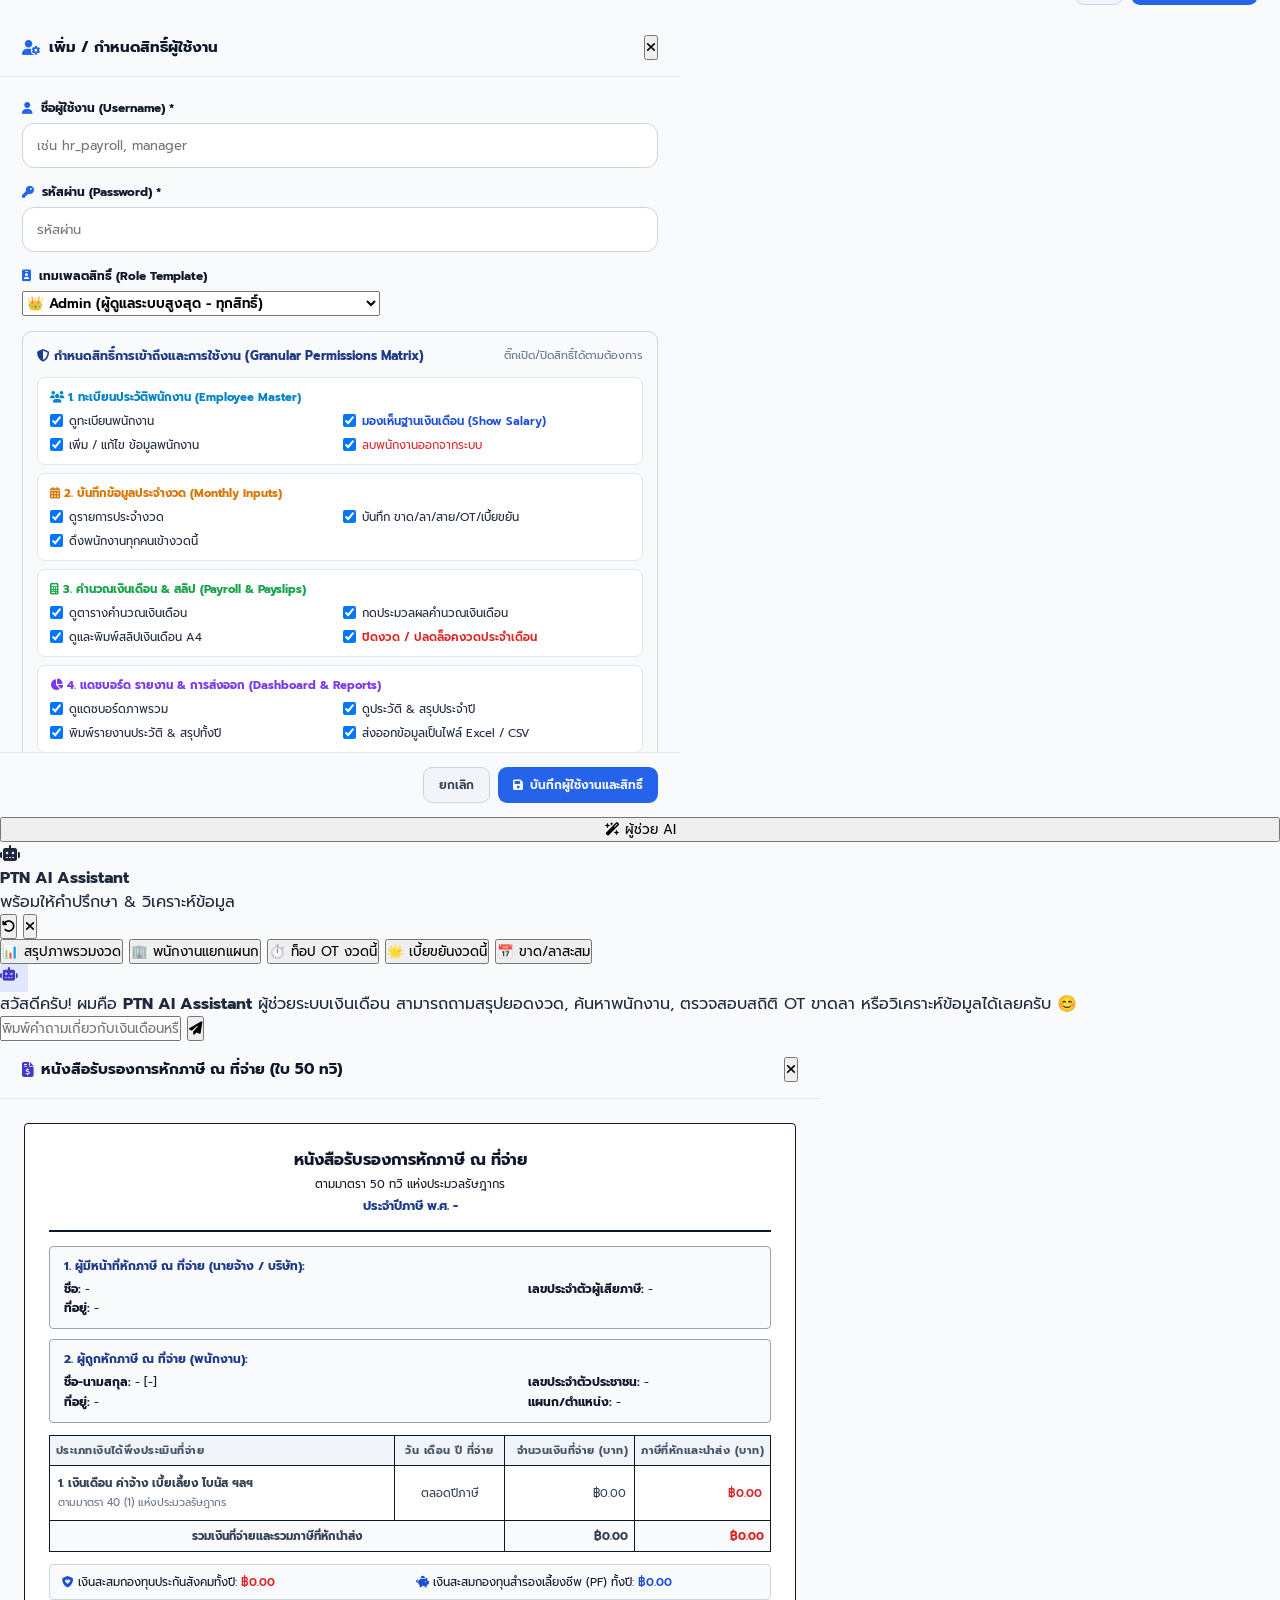
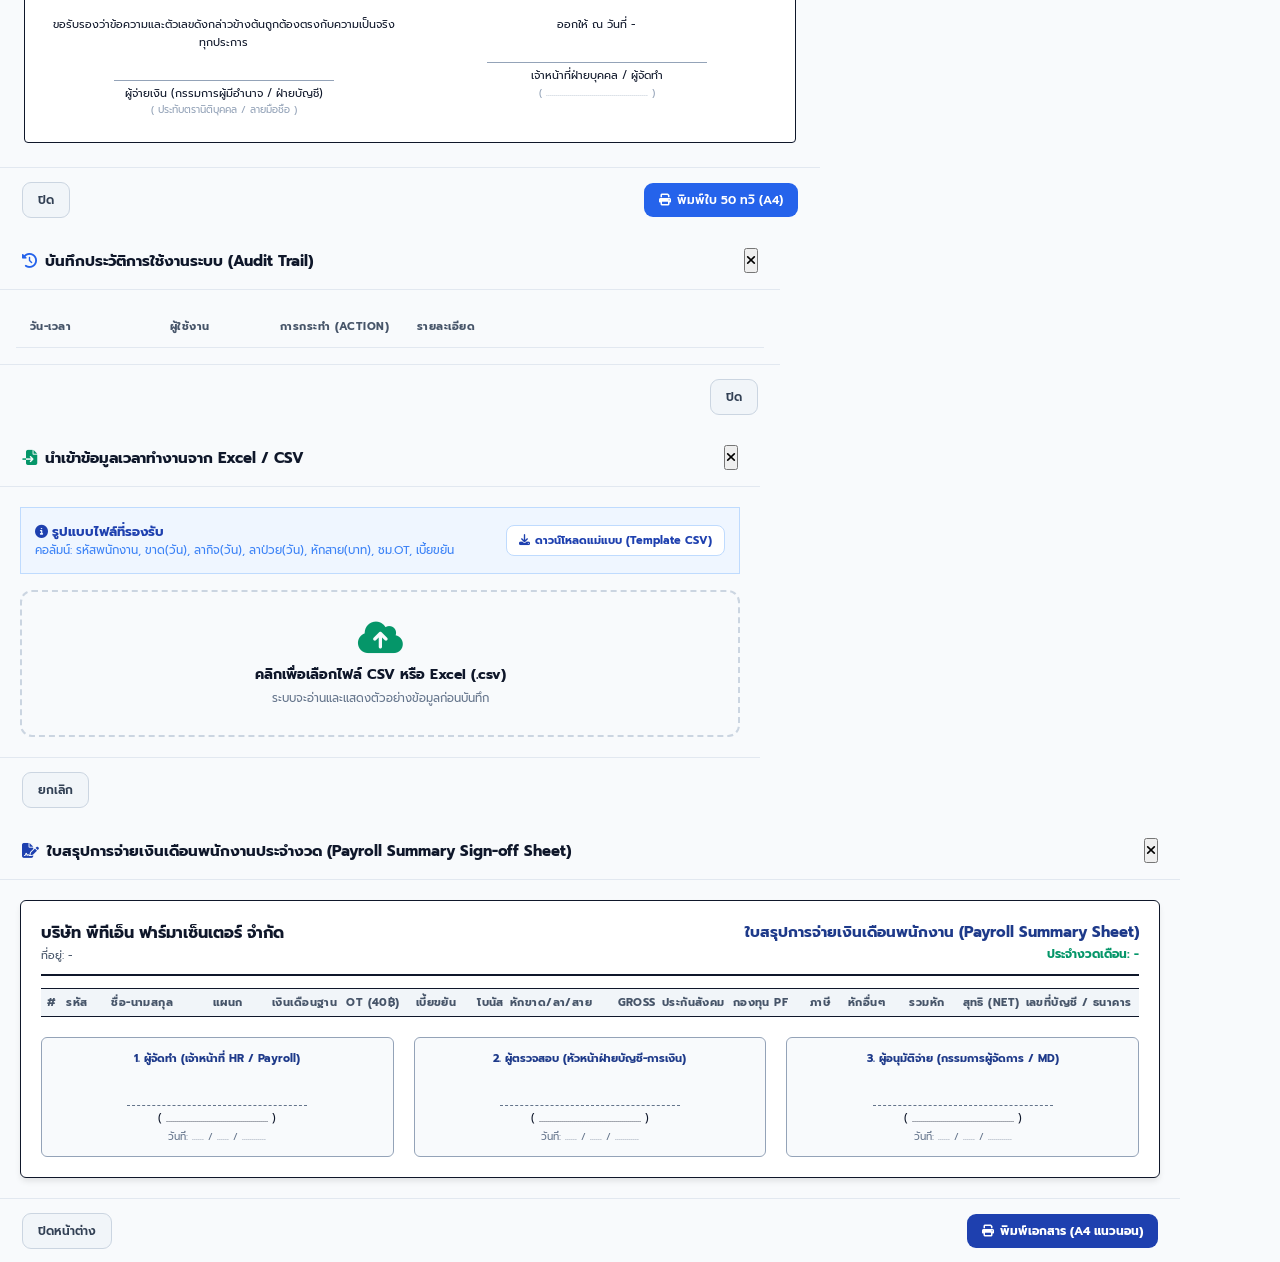
==== commit fd9a916c: "feat(history): upgrade Employee Work History & Annual Payroll Dashboard UX/UI (v6.1)" ====
--- a/Index.html
+++ b/Index.html
@@ -8,7 +8,7 @@
   <link rel="preconnect" href="https://fonts.gstatic.com" crossorigin>
   <link href="https://fonts.googleapis.com/css2?family=Prompt:ital,wght@0,300;0,400;0,500;0,600;0,700;1,400&display=swap" rel="stylesheet">
   <link rel="stylesheet" href="https://cdnjs.cloudflare.com/ajax/libs/font-awesome/6.4.0/css/all.min.css">
-  <link rel="stylesheet" href="css/style.css?v=6.0">
+  <link rel="stylesheet" href="css/style.css?v=6.1">
   <!-- PWA & Mobile Web App Meta -->
   <link rel="manifest" href="manifest.json">
   <meta name="theme-color" content="#1e3a8a">
@@ -424,90 +424,201 @@
         </div>
       </div>
 
-      <!-- 5. EMPLOYEE HISTORY & YEARLY SUMMARY TAB -->
+      <!-- 5. EMPLOYEE HISTORY & ANNUAL HUB (V6.1) -->
       <div class="tab-content" id="tab-history">
         <div class="card">
-          <div class="card-header">
-            <div>
-              <div class="card-title">ประวัติการทำงานและรายงานสรุปยอดเงินเดือนประจำปี</div>
-              <div class="card-sub">ตรวจสอบประวัติรายเดือนรายบุคคล และรายงานสรุปรวมเงินได้ทั้งปีของพนักงานทุกคน</div>
-            </div>
-            <div class="toolbar" style="flex-wrap:wrap;gap:8px">
-              <!-- Mode Switch Buttons -->
-              <div style="display:inline-flex;background:#e2e8f0;padding:3px;border-radius:8px;gap:2px">
-                <button type="button" id="btnHistModeYearly" class="btn btn-primary btn-sm" onclick="switchHistoryViewMode('yearly')">
-                  <i class="fa-solid fa-table-list"></i> สรุปทุกคนทั้งปี (1 แถว/คน)
+          <div class="card-header" style="flex-direction:column;align-items:stretch;gap:14px">
+            <div style="display:flex;justify-content:space-between;align-items:center;flex-wrap:wrap;gap:10px">
+              <div>
+                <div class="card-title" style="display:flex;align-items:center;gap:8px">
+                  <i class="fa-solid fa-chart-line" style="color:var(--primary)"></i> ประวัติการทำงานและรายงานเงินได้สะสมประจำปี (Work History &amp; Annual Hub)
+                </div>
+                <div class="card-sub">ตรวจสอบประวัติรายงวด 12 เดือน สถิติขาดลาสะสม เงินสะสมกองทุน PF และหนังสือรับรอง 50 ทวิ</div>
+              </div>
+
+              <!-- Mode Switcher -->
+              <div style="display:inline-flex;background:var(--border-light);padding:2px;border-radius:var(--radius-md);border:1px solid var(--border)">
+                <button type="button" id="btnHistModeIndividual" class="btn btn-primary btn-sm" style="padding:5px 12px;font-size:12px" onclick="switchHistoryViewMode('individual')">
+                  <i class="fa-solid fa-user-clock"></i> ประวัติรายบุคคล (12 งวด)
                 </button>
-                <button type="button" id="btnHistModeIndividual" class="btn btn-slate btn-sm" onclick="switchHistoryViewMode('individual')">
-                  <i class="fa-solid fa-user"></i> รายละเอียดรายคน (12 งวด)
+                <button type="button" id="btnHistModeYearly" class="btn btn-slate btn-sm" style="padding:5px 12px;font-size:12px" onclick="switchHistoryViewMode('yearly')">
+                  <i class="fa-solid fa-table-list"></i> สรุปทุกคนทั้งปี (Matrix)
                 </button>
               </div>
-
-              <!-- Year Filter -->
-              <div style="display:inline-flex;align-items:center;gap:6px">
-                <label style="font-size:12px;font-weight:700;color:#1e3a8a"><i class="fa-solid fa-calendar"></i> ปี:</label>
-                <select id="histYearSelect" class="period-select" onchange="onHistoryYearChanged()"></select>
-              </div>
-
-              <!-- Individual Emp Select (Shown only in individual mode) -->
-              <div id="histEmpSelectGroup" style="display:none;align-items:center;gap:6px">
-                <label style="font-size:12px;font-weight:700;color:#1e3a8a"><i class="fa-solid fa-user"></i> เลือกพนักงาน:</label>
-                <select id="histEmpSelect" class="period-select" style="min-width:240px" onchange="onHistoryEmpChanged()"></select>
-              </div>
-
-              <div class="search-box">
-                <i class="fa-solid fa-magnifying-glass"></i>
-                <input type="text" id="historySearchInput" placeholder="ค้นหาชื่อ/แผนก/รหัส..." oninput="filterHistoryTable()">
-              </div>
-
-              <!-- Action Buttons -->
-              <button type="button" class="btn btn-primary" onclick="printActiveHistoryReport()">
-                <i class="fa-solid fa-print"></i> พิมพ์รายงาน (A4)
-              </button>
-              <button type="button" class="btn btn-slate" onclick="printAllEmployeesBatch()">
-                <i class="fa-solid fa-print"></i> พิมพ์ประวัติทุกคน (แยกคนละหน้า A4)
-              </button>
-              <button type="button" id="btnHistPrint50Twi" class="btn btn-slate" style="background:#4338ca;color:#fff;border-color:#4338ca" onclick="open50TwiModalFromHistory()">
-                <i class="fa-solid fa-file-shield"></i> พิมพ์ใบ 50 ทวิ (ภาษี)
-              </button>
-              <button type="button" class="btn btn-slate" onclick="exportActiveHistoryCsv()">
-                <i class="fa-solid fa-file-csv"></i> Export CSV
-              </button>
+            </div>
+
+            <!-- CONTROL TOOLBAR -->
+            <div style="display:flex;justify-content:space-between;align-items:center;flex-wrap:wrap;gap:10px;padding-top:10px;border-top:1px solid var(--border)">
+              <!-- Left controls: Year & Employee Picker -->
+              <div style="display:flex;align-items:center;gap:10px;flex-wrap:wrap">
+                <div style="display:inline-flex;align-items:center;gap:6px">
+                  <label style="font-size:12px;font-weight:700;color:var(--primary)"><i class="fa-solid fa-calendar"></i> ปี:</label>
+                  <select id="histYearSelect" class="period-select" onchange="onHistoryYearChanged()" style="font-weight:700"></select>
+                </div>
+
+                <div id="histEmpSelectGroup" style="display:flex;align-items:center;gap:6px">
+                  <label style="font-size:12px;font-weight:700;color:var(--primary)"><i class="fa-solid fa-user-tag"></i> เลือกพนักงาน:</label>
+                  <select id="histEmpSelect" class="period-select" style="min-width:240px;font-weight:700" onchange="onHistoryEmpChanged()"></select>
+                </div>
+
+                <div class="search-box" id="histSearchBox" style="display:none;margin:0">
+                  <i class="fa-solid fa-magnifying-glass"></i>
+                  <input type="text" id="historySearchInput" placeholder="ค้นหา (รหัส, ชื่อ, แผนก)..." oninput="filterHistoryTable()">
+                </div>
+              </div>
+
+              <!-- Right Actions: Print & Export -->
+              <div style="display:flex;align-items:center;gap:8px;flex-wrap:wrap">
+                <button type="button" id="btnHistPrint50Twi" class="btn btn-slate" style="background:#4338ca;color:#fff;border-color:#4338ca;font-weight:700" onclick="open50TwiModalFromHistory()">
+                  <i class="fa-solid fa-file-shield"></i> พิมพ์ใบ 50 ทวิ (ภาษี)
+                </button>
+                <button type="button" class="btn btn-primary" onclick="printActiveHistoryReport()" style="font-weight:700">
+                  <i class="fa-solid fa-print"></i> พิมพ์รายงาน (A4)
+                </button>
+                <button type="button" class="btn btn-slate" onclick="printAllEmployeesBatch()">
+                  <i class="fa-solid fa-print"></i> พิมพ์ประวัติทุกคน (แยกคนละหน้า)
+                </button>
+                <button type="button" class="btn btn-slate" onclick="exportActiveHistoryCsv()">
+                  <i class="fa-solid fa-file-csv"></i> Export CSV
+                </button>
+              </div>
             </div>
           </div>
 
           <!-- HIDDEN BATCH PRINT CONTAINER -->
           <div id="histBatchPrintArea" style="display:none"></div>
 
-          <!-- VIEW 1: YEARLY SUMMARY MATRIX (1 ROW PER EMPLOYEE) -->
-          <div id="histYearlyViewArea" style="padding:20px">
-            <!-- Yearly Grand Stat Cards -->
-            <div class="stats-grid" style="grid-template-columns:repeat(auto-fit,minmax(210px,1fr));margin-bottom:16px">
+          <!-- 1. INDIVIDUAL DETAILED VIEW (MODE 1) -->
+          <div id="histContentArea" style="padding:18px">
+            <!-- Premium Employee Bio Profile Banner -->
+            <div id="histEmpBioCard" style="background:linear-gradient(135deg, #0f172a 0%, #1e1b4b 100%);color:#ffffff;border-radius:var(--radius-xl);padding:20px 24px;margin-bottom:18px;box-shadow:0 10px 15px -3px rgba(15,23,42,0.3);position:relative;overflow:hidden">
+              <div style="display:flex;justify-content:space-between;align-items:center;flex-wrap:wrap;gap:16px;position:relative;z-index:10">
+                <div style="display:flex;align-items:center;gap:14px">
+                  <div id="histEmpAvatarInitials" style="width:54px;height:54px;border-radius:16px;background:rgba(255,255,255,0.12);border:1.5px solid rgba(255,255,255,0.2);color:#ffffff;font-weight:900;font-size:18px;display:flex;align-items:center;justify-content:center;box-shadow:inset 0 2px 4px rgba(0,0,0,0.2)">
+                    -
+                  </div>
+                  <div>
+                    <div style="display:flex;align-items:center;gap:8px;flex-wrap:wrap">
+                      <span id="histEmpIdBadge" style="padding:2px 8px;border-radius:6px;background:rgba(59,130,246,0.3);border:1px solid rgba(96,165,250,0.4);color:#bfdbfe;font-family:monospace;font-size:12px;font-weight:700">EMP---</span>
+                      <span id="histEmpNicknameBadge" style="padding:2px 8px;border-radius:6px;background:rgba(16,185,129,0.3);border:1px solid rgba(52,211,153,0.4);color:#a7f3d0;font-size:12px;font-weight:700">ชื่อเล่น: -</span>
+                      <span id="histEmpStatusBadge" class="period-pill" style="background:#059669;color:#ffffff;border:none;font-size:11px">🟢 พนักงานประจำ</span>
+                    </div>
+                    <h2 id="histEmpCardName" style="font-size:18px;font-weight:800;margin:4px 0 2px;color:#ffffff">-</h2>
+                    <div style="font-size:12px;color:#cbd5e1;display:flex;align-items:center;gap:14px;flex-wrap:wrap">
+                      <span id="histEmpCardDept"><i class="fa-solid fa-briefcase" style="color:#94a3b8;margin-right:4px"></i> -</span>
+                      <span id="histEmpTenureText"><i class="fa-solid fa-calendar-check" style="color:#94a3b8;margin-right:4px"></i> เริ่มงาน: -</span>
+                    </div>
+                  </div>
+                </div>
+
+                <!-- Right Bio Details -->
+                <div style="display:flex;gap:20px;border-left:1px solid rgba(255,255,255,0.15);padding-left:20px;font-size:11.5px">
+                  <div>
+                    <div style="color:#94a3b8;font-size:10.5px">เลขบัตรประชาชน</div>
+                    <div id="histEmpCardCitizen" style="font-family:monospace;font-weight:700;margin-top:2px">-</div>
+                    <div style="color:#94a3b8;font-size:10.5px;margin-top:6px">เบอร์โทรศัพท์</div>
+                    <div id="histEmpCardPhone" style="font-family:monospace;font-weight:700;margin-top:2px">-</div>
+                  </div>
+                  <div>
+                    <div style="color:#94a3b8;font-size:10.5px">ธนาคารรับเงินเดือน</div>
+                    <div id="histEmpCardBank" style="font-weight:700;color:#34d399;margin-top:2px">-</div>
+                    <div style="color:#94a3b8;font-size:10.5px;margin-top:6px">เลขที่บัญชี</div>
+                    <div id="histEmpCardAccount" style="font-family:monospace;font-weight:700;color:#93c5fd;margin-top:2px">-</div>
+                  </div>
+                </div>
+              </div>
+            </div>
+
+            <!-- YTD Annual Performance & Attendance Scorecards (4 Cards) -->
+            <div class="stats-grid" style="margin-bottom:18px">
               <div class="stat-card blue">
                 <div>
-                  <div class="stat-label">พนักงานในรายงานประจำปี</div>
-                  <div class="stat-value" id="statYearlyEmps">0 คน</div>
+                  <div class="stat-label">เงินได้สะสมทั้งปี (YTD Gross)</div>
+                  <div class="stat-value text-blue" id="histYtdGross">฿0.00</div>
+                </div>
+                <div class="stat-icon blue"><i class="fa-solid fa-sack-dollar"></i></div>
+              </div>
+              <div class="stat-card purple">
+                <div>
+                  <div class="stat-label">กองทุนสะสม PF ทั้งปี</div>
+                  <div class="stat-value text-purple" id="histYtdPf">฿0.00</div>
+                </div>
+                <div class="stat-icon purple"><i class="fa-solid fa-piggy-bank"></i></div>
+              </div>
+              <div class="stat-card orange">
+                <div>
+                  <div class="stat-label">สถิติขาด/ลา/OT สะสมทั้งปี</div>
+                  <div class="stat-value text-orange" id="histYtdAttendance" style="font-size:14px;font-weight:700">ขาด 0 | ลา 0 | OT 0 ชม.</div>
+                </div>
+                <div class="stat-icon orange"><i class="fa-solid fa-clock-rotate-left"></i></div>
+              </div>
+              <div class="stat-card green">
+                <div>
+                  <div class="stat-label">รับสุทธิสะสมทั้งปี (YTD Net)</div>
+                  <div class="stat-value text-green" id="histYtdNet">฿0.00</div>
+                </div>
+                <div class="stat-icon green"><i class="fa-solid fa-wallet"></i></div>
+              </div>
+            </div>
+
+            <!-- 12-Month History Table -->
+            <div class="table-wrapper">
+              <table class="data-table">
+                <thead id="historyTableHead">
+                  <tr>
+                    <th style="width:115px">งวดเดือน</th>
+                    <th class="text-right" style="width:105px">เงินเดือนฐาน</th>
+                    <th class="text-right" style="width:60px">ขาด</th>
+                    <th class="text-right" style="width:60px">ลากิจ</th>
+                    <th class="text-right" style="width:60px">ลาป่วย</th>
+                    <th class="text-right text-red" style="width:75px">หักสาย</th>
+                    <th class="text-right text-blue" style="width:85px">OT (ชม./฿)</th>
+                    <th class="text-right text-green" style="width:80px">เบี้ยขยัน</th>
+                    <th class="text-right" style="width:70px">โบนัส</th>
+                    <th class="text-right font-bold text-blue bg-blue-light" style="width:115px">เงินได้รวม (Gross)</th>
+                    <th class="text-right text-red font-bold" style="width:90px">SSO</th>
+                    <th class="text-right text-blue font-bold" style="width:90px">กองทุน PF</th>
+                    <th class="text-right" style="width:75px">ภาษี</th>
+                    <th class="text-right text-red font-bold" style="width:95px">รวมหัก</th>
+                    <th class="text-right font-bold text-green bg-green-light" style="width:115px">สุทธิ (Net)</th>
+                    <th class="text-center" style="width:80px">สลิป</th>
+                  </tr>
+                </thead>
+                <tbody id="historyTableBody"></tbody>
+                <tfoot id="historyTableFoot" style="background:#eff6ff;font-weight:700;border-top:2px solid #93c5fd"></tfoot>
+              </table>
+            </div>
+          </div>
+
+          <!-- 2. YEARLY SUMMARY MATRIX VIEW (MODE 2) -->
+          <div id="histYearlyViewArea" style="display:none;padding:18px">
+            <!-- Yearly Grand Stat Cards -->
+            <div class="stats-grid" style="margin-bottom:18px">
+              <div class="stat-card blue">
+                <div>
+                  <div class="stat-label">พนักงานในรายงานทั้งปี</div>
+                  <div class="stat-value text-blue" id="statYearlyEmps">0 คน</div>
                 </div>
                 <div class="stat-icon blue"><i class="fa-solid fa-users"></i></div>
               </div>
               <div class="stat-card green">
                 <div>
                   <div class="stat-label">รวมเงินได้ทั้งปี (Total Gross)</div>
-                  <div class="stat-value" id="statYearlyGross">฿0.00</div>
+                  <div class="stat-value text-green" id="statYearlyGross">฿0.00</div>
                 </div>
                 <div class="stat-icon green"><i class="fa-solid fa-sack-dollar"></i></div>
               </div>
               <div class="stat-card red">
                 <div>
                   <div class="stat-label">รวมหักสะสมทั้งปี (Total Deductions)</div>
-                  <div class="stat-value" id="statYearlyDeductions">฿0.00</div>
+                  <div class="stat-value text-red" id="statYearlyDeductions">฿0.00</div>
                 </div>
                 <div class="stat-icon red"><i class="fa-solid fa-receipt"></i></div>
               </div>
               <div class="stat-card purple">
                 <div>
                   <div class="stat-label">รวมเงินได้สุทธิทั้งปี (Total Net Pay)</div>
-                  <div class="stat-value" id="statYearlyNet">฿0.00</div>
+                  <div class="stat-value text-purple" id="statYearlyNet">฿0.00</div>
                 </div>
                 <div class="stat-icon purple"><i class="fa-solid fa-hand-holding-dollar"></i></div>
               </div>
@@ -526,7 +637,7 @@
                 <thead id="yearlySummaryTableHead">
                   <tr>
                     <th style="width:45px" class="text-center">#</th>
-                    <th style="width:90px">รหัส</th>
+                    <th style="width:85px">รหัส</th>
                     <th style="width:160px">ชื่อ-นามสกุล</th>
                     <th style="width:90px">แผนก</th>
                     <th class="text-center" style="width:70px">งวดคำนวณ</th>
@@ -570,59 +681,6 @@
               </div>
             </div>
           </div>
-
-          <!-- VIEW 2: INDIVIDUAL DETAILED VIEW (12 MONTHS) -->
-          <div id="histContentArea" style="display:none;padding:20px">
-            <!-- Employee Profile Summary Card -->
-            <div style="background:var(--slate-50);border:1.5px solid var(--slate-200);border-radius:var(--radius-lg);padding:16px 20px;margin-bottom:20px">
-              <div style="display:flex;justify-content:space-between;align-items:flex-start;flex-wrap:wrap;gap:12px">
-                <div>
-                  <h3 id="histEmpCardName" style="font-size:16px;font-weight:700;color:#0f172a">-</h3>
-                  <p id="histEmpCardDept" style="font-size:12px;color:#64748b">-</p>
-                </div>
-                <div style="display:flex;gap:20px;font-size:11.5px">
-                  <div><span class="text-muted">วันเกิด/อายุ:</span> <strong id="histEmpCardBirthAge">-</strong></div>
-                  <div><span class="text-muted">บัตรประชาชน:</span> <strong id="histEmpCardCitizen">-</strong></div>
-                  <div><span class="text-muted">เบอร์โทร:</span> <strong id="histEmpCardPhone">-</strong></div>
-                  <div><span class="text-muted">ธนาคาร:</span> <strong id="histEmpCardBank">-</strong></div>
-                  <div><span class="text-muted">เงินเดือนฐาน:</span> <strong id="histEmpCardSalary" class="text-blue font-mono">-</strong></div>
-                  <div><span class="text-muted">วันเริ่มงาน:</span> <strong id="histEmpCardJoin">-</strong></div>
-                  <div><span class="text-muted">PF %:</span> <strong id="histEmpCardPf">-</strong></div>
-                </div>
-              </div>
-            </div>
-
-            <!-- History Table with Annual Total Row -->
-            <div class="table-wrapper">
-              <table class="data-table">
-                <thead id="historyTableHead">
-                  <tr>
-                    <th style="width:110px">งวด</th>
-                    <th class="text-right" style="width:105px">เงินเดือนฐาน</th>
-                    <th class="text-right" style="width:65px">ขาด</th>
-                    <th class="text-right" style="width:65px">ลากิจ</th>
-                    <th class="text-right" style="width:65px">ลาป่วย</th>
-                    <th class="text-right text-red" style="width:80px">หักสาย</th>
-                    <th class="text-right" style="width:65px">OT ชม.</th>
-                    <th class="text-right text-blue" style="width:85px">เงิน OT</th>
-                    <th class="text-right text-green" style="width:85px">เบี้ยขยัน</th>
-                    <th class="text-right" style="width:75px">โบนัส</th>
-                    <th class="text-right text-red" style="width:100px">หักขาด/ลา/สาย</th>
-                    <th class="text-right font-bold text-blue bg-blue-light" style="width:105px">Gross</th>
-                    <th class="text-right font-bold text-red" style="width:95px">ประกันสังคม</th>
-                    <th class="text-right text-blue font-bold" style="width:90px">กองทุน PF</th>
-                    <th class="text-right" style="width:75px">ภาษี</th>
-                    <th class="text-right text-red" style="width:85px">หักเงินเบิก</th>
-                    <th class="text-right text-red" style="width:75px">หักอื่นๆ</th>
-                    <th class="text-right font-bold text-red bg-red-light" style="width:100px">รวมหัก</th>
-                    <th class="text-right font-bold text-green bg-green-light" style="width:115px">สุทธิ (Net)</th>
-                  </tr>
-                </thead>
-                <tbody id="historyTableBody"></tbody>
-                <tfoot id="historyTableFoot" style="background:#eff6ff;font-weight:700;border-top:2px solid #93c5fd"></tfoot>
-              </table>
-            </div>
-          </div>
         </div>
       </div>
       
@@ -1248,8 +1306,8 @@
     </div>
   </div>
 
-  <script src="js/config.js?v=6.0"></script>
-  <script src="js/app.js?v=6.0"></script>
+  <script src="js/config.js?v=6.1"></script>
+  <script src="js/app.js?v=6.1"></script>
   <!-- AI PAYROLL ASSISTANT FLOATING BUTTON & DRAWER -->
   <button type="button" id="aiChatToggleBtn" class="ai-chat-btn" onclick="toggleAiChat()">
     <i class="fa-solid fa-wand-magic-sparkles sparkle-icon"></i>
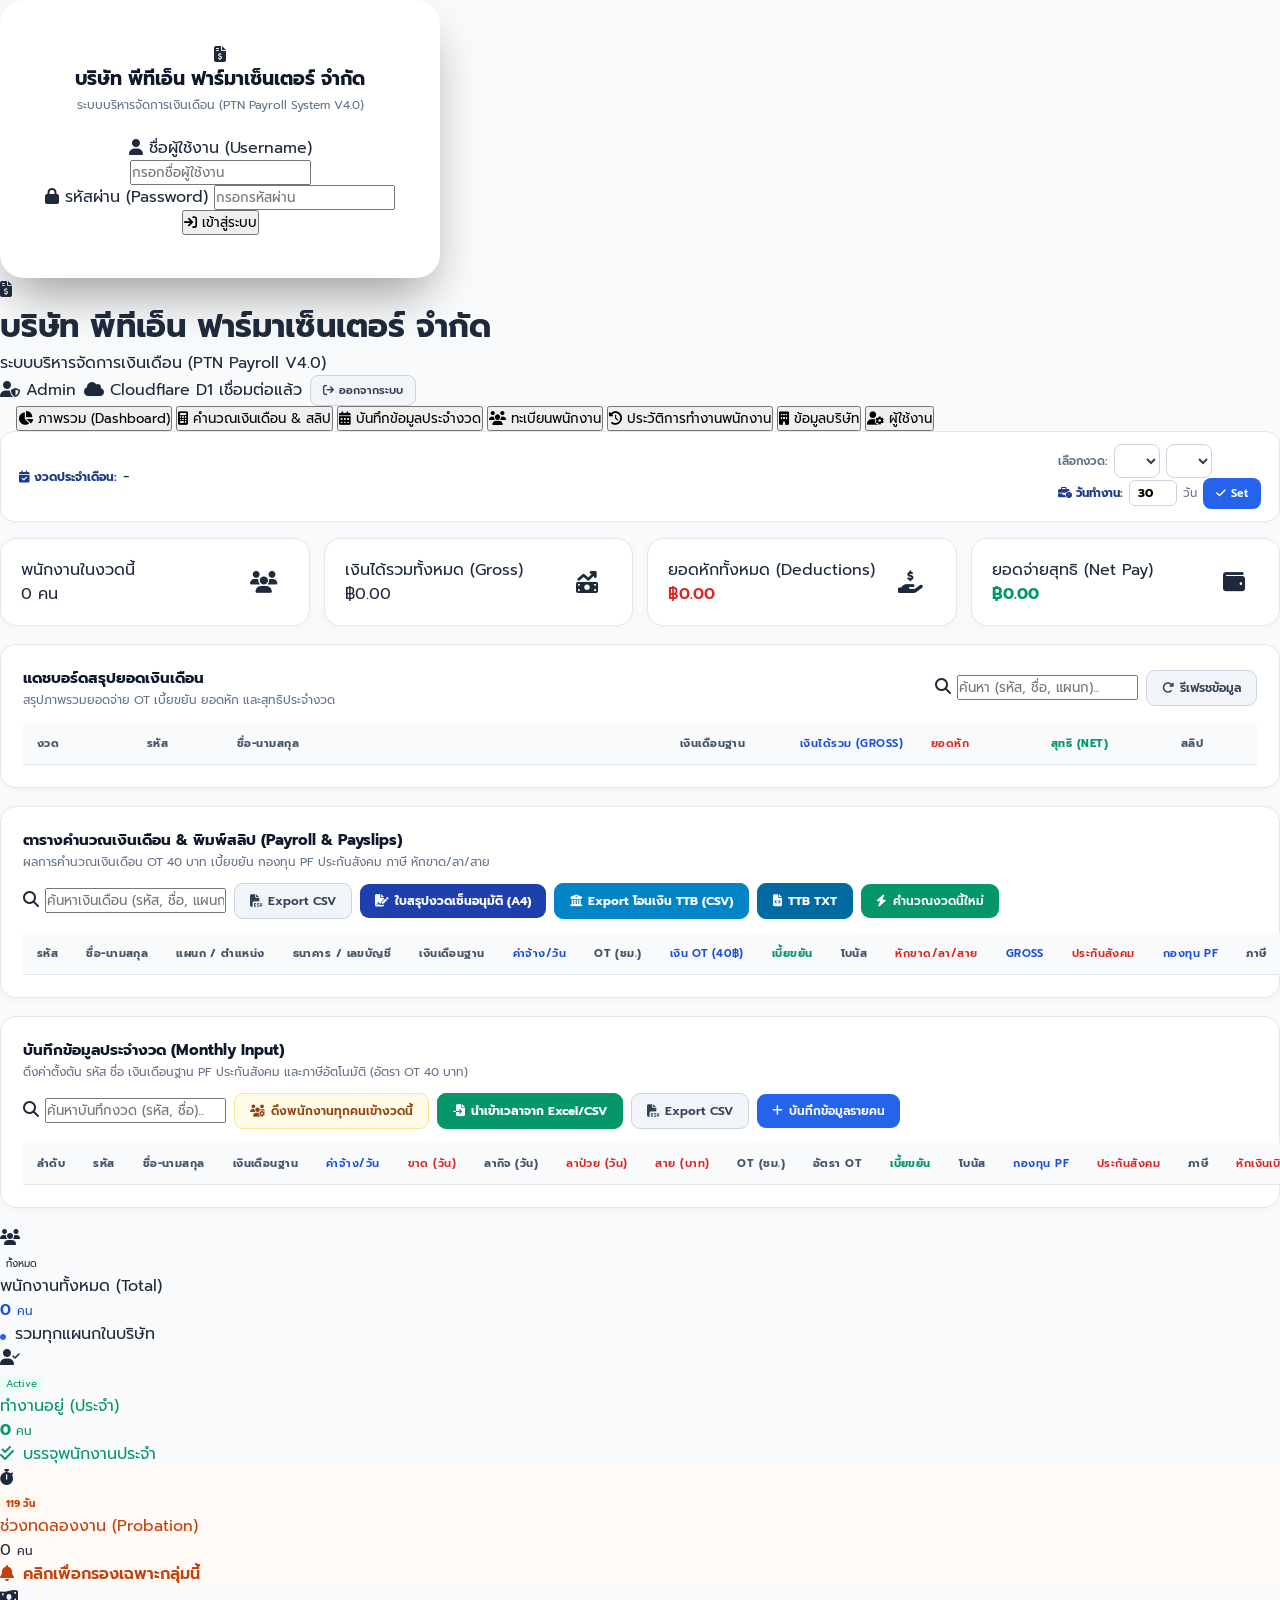
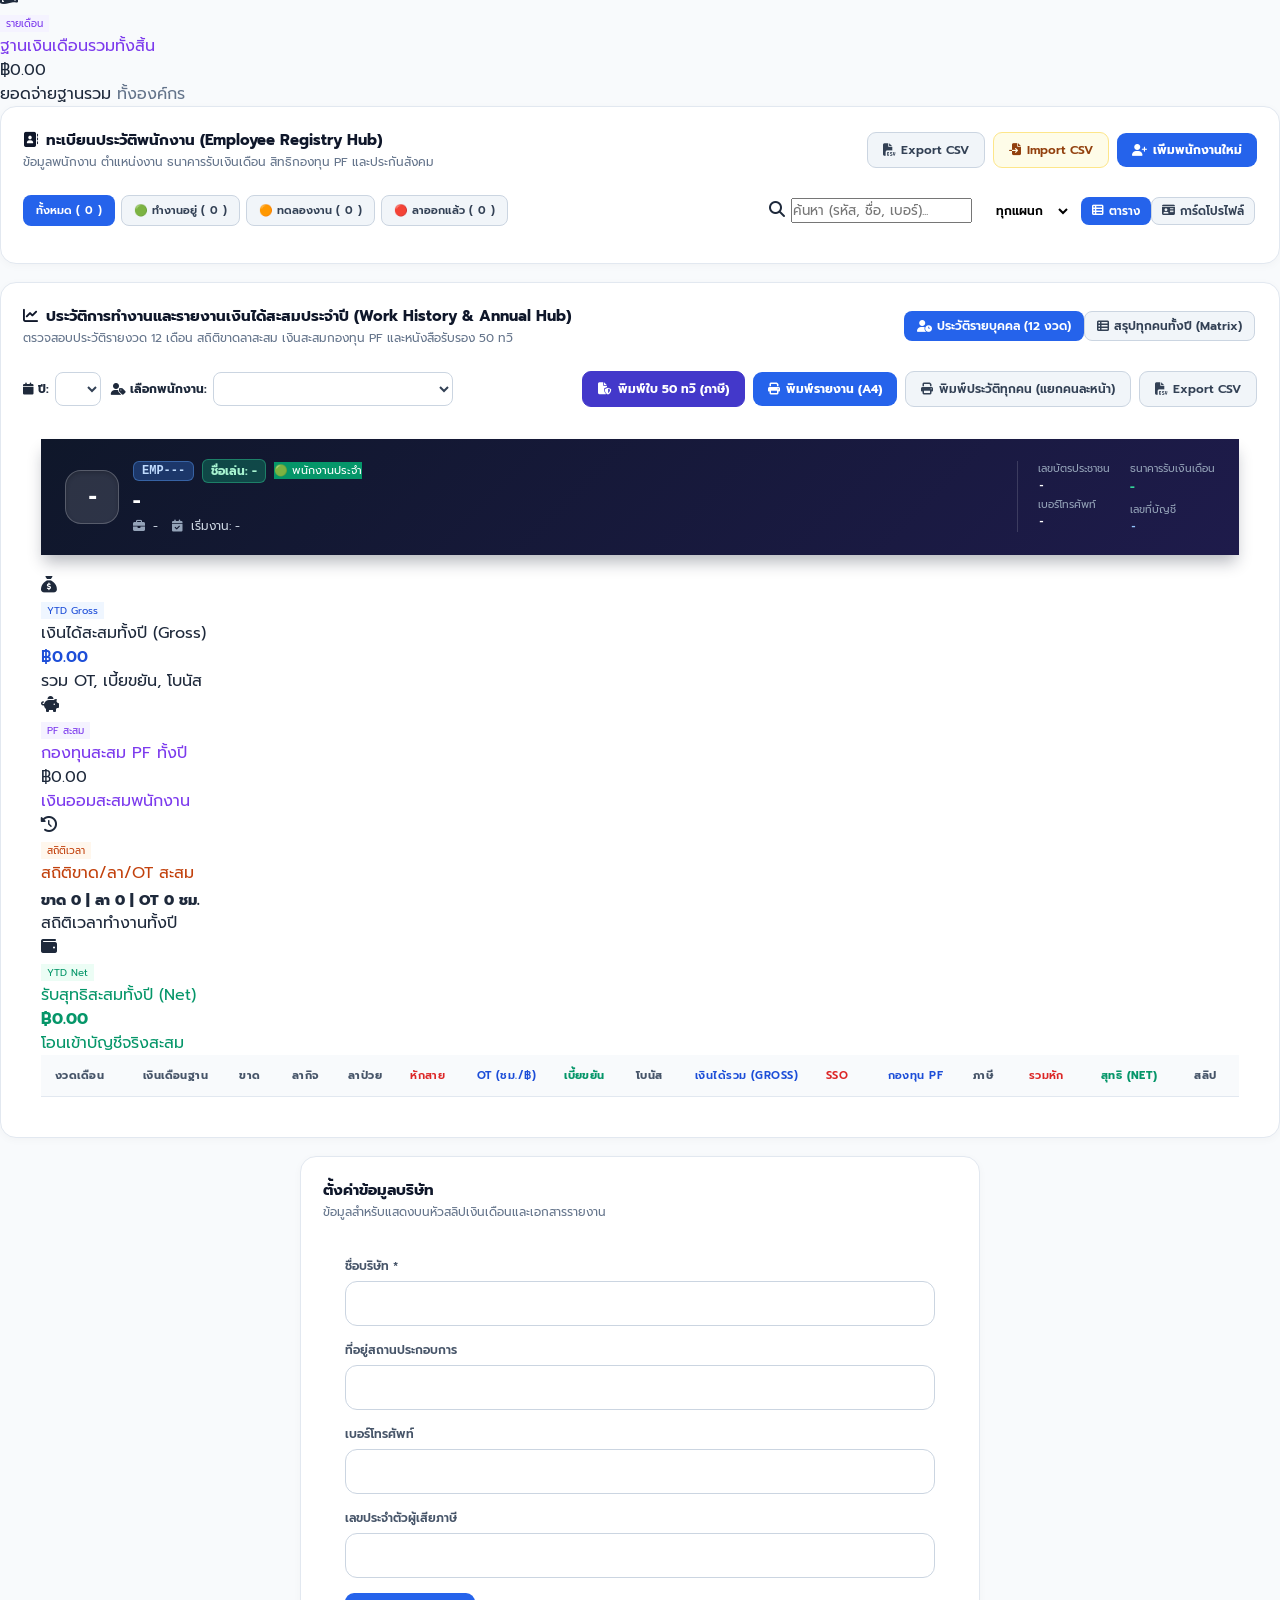
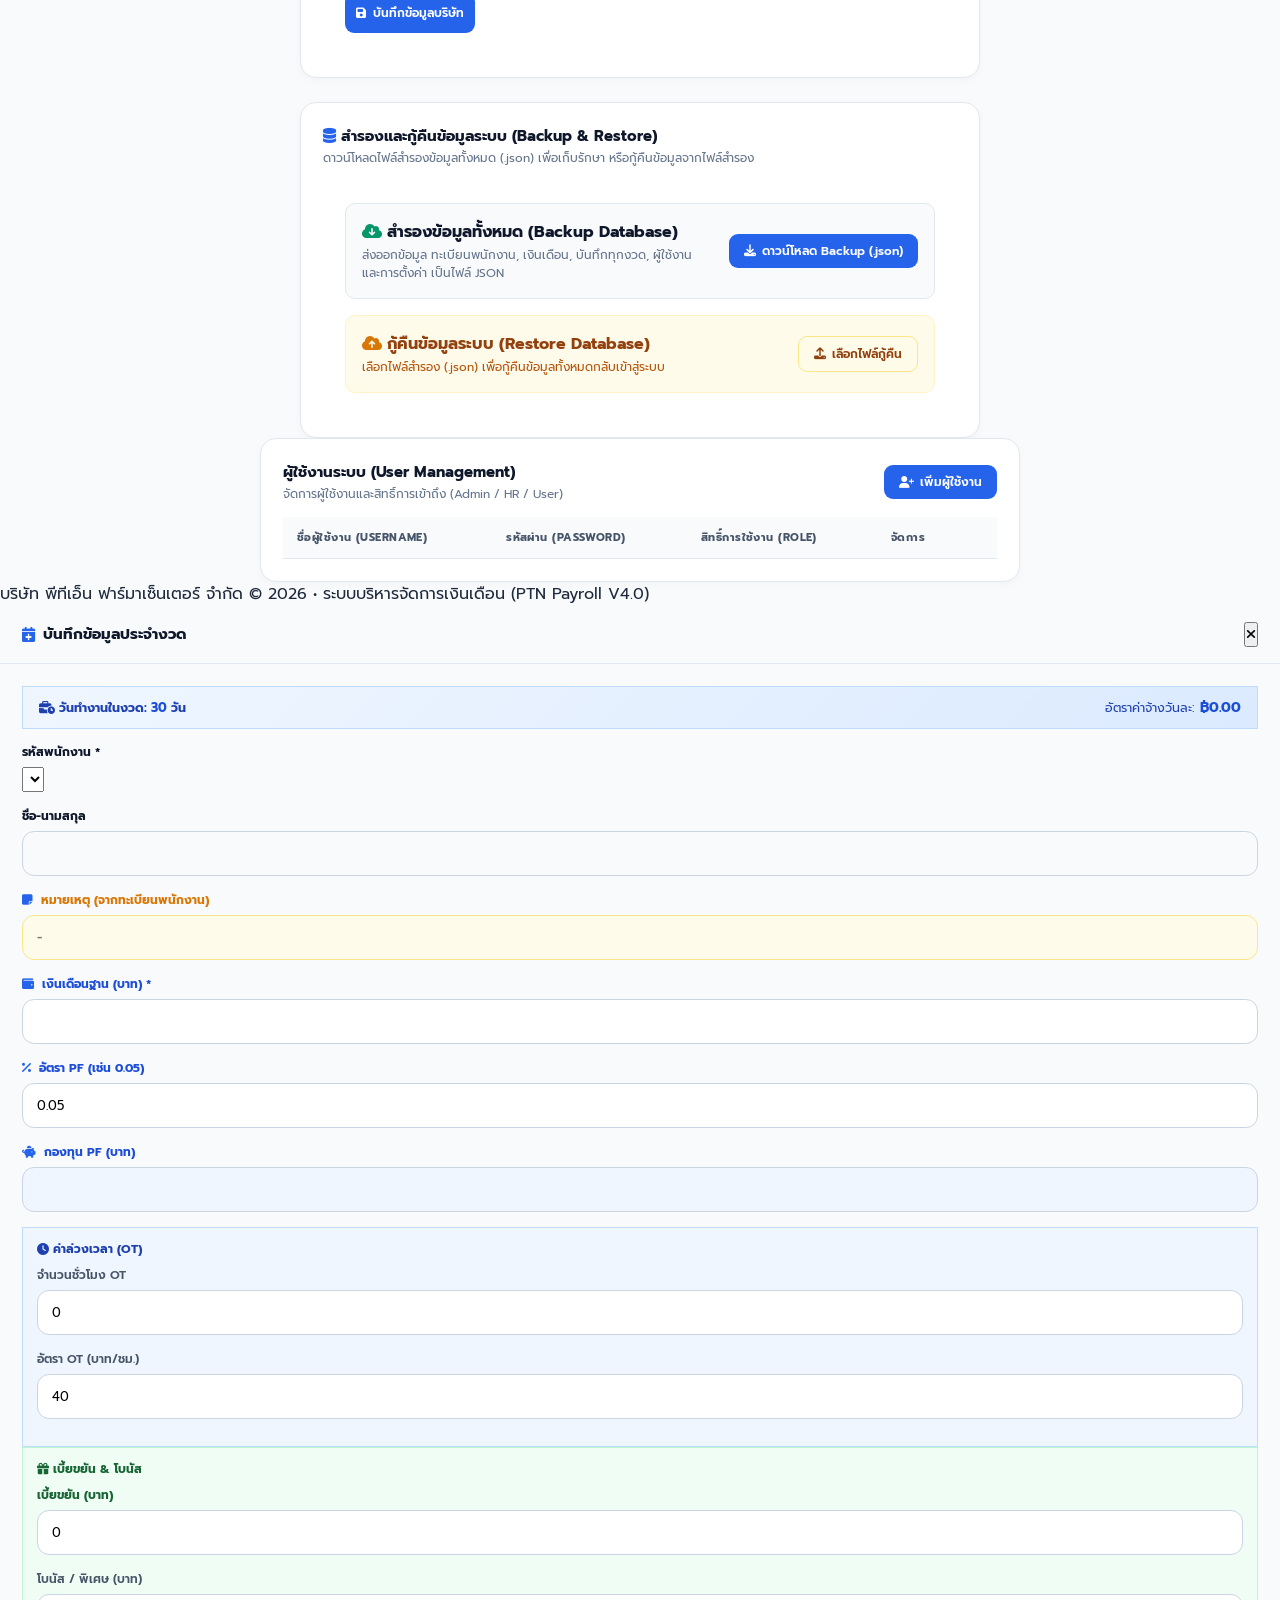
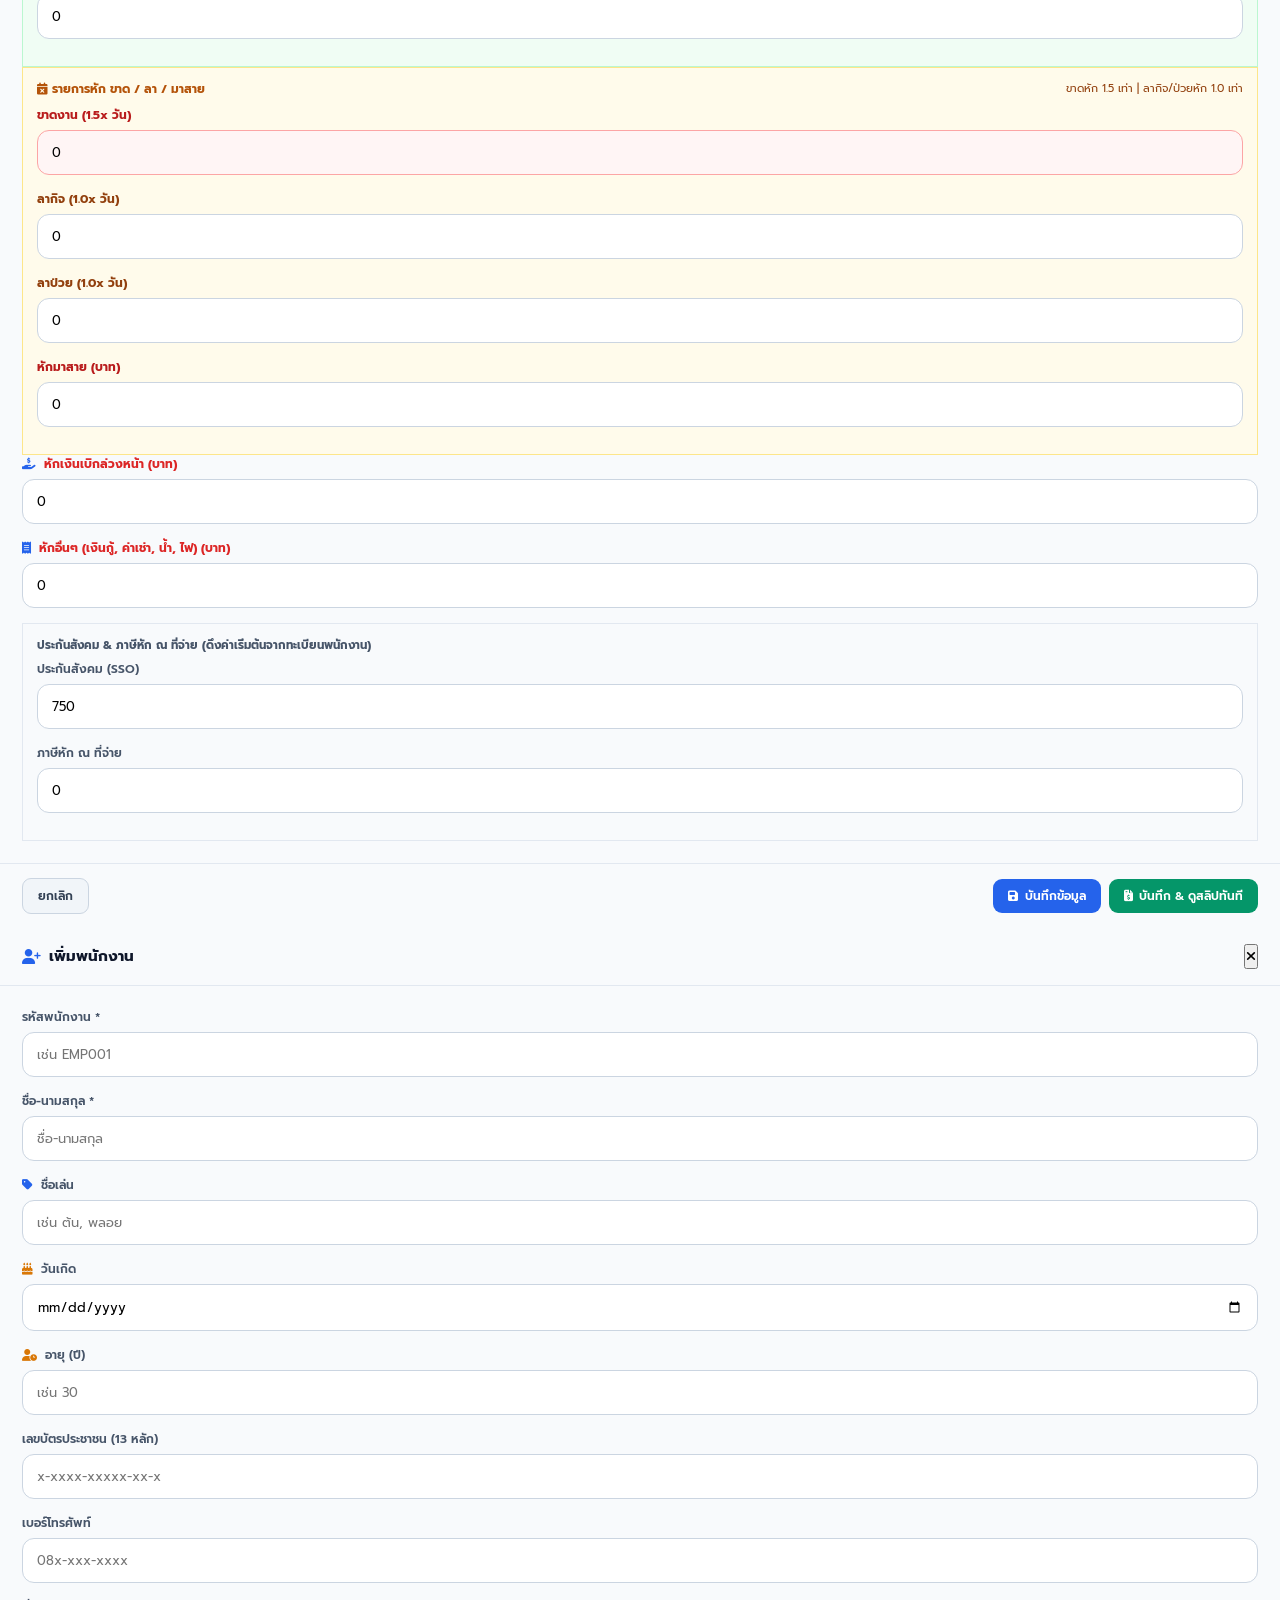
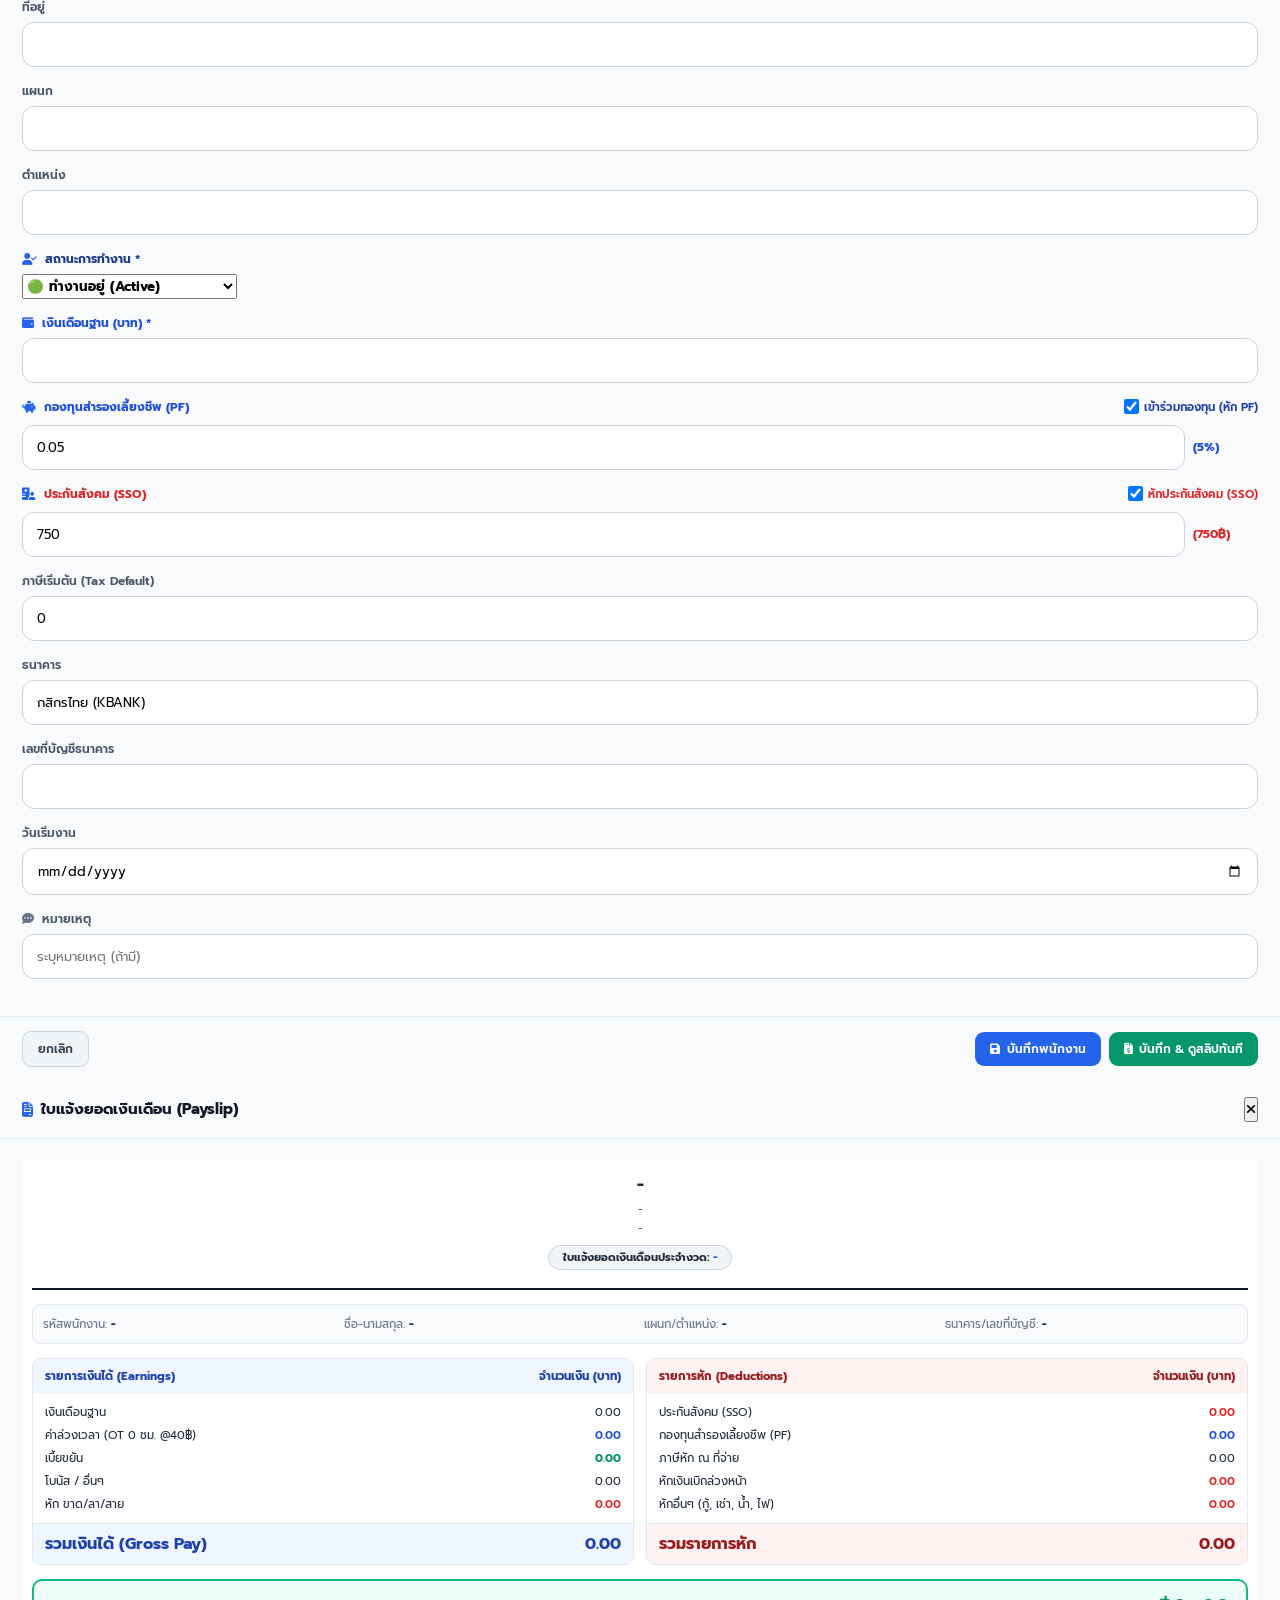
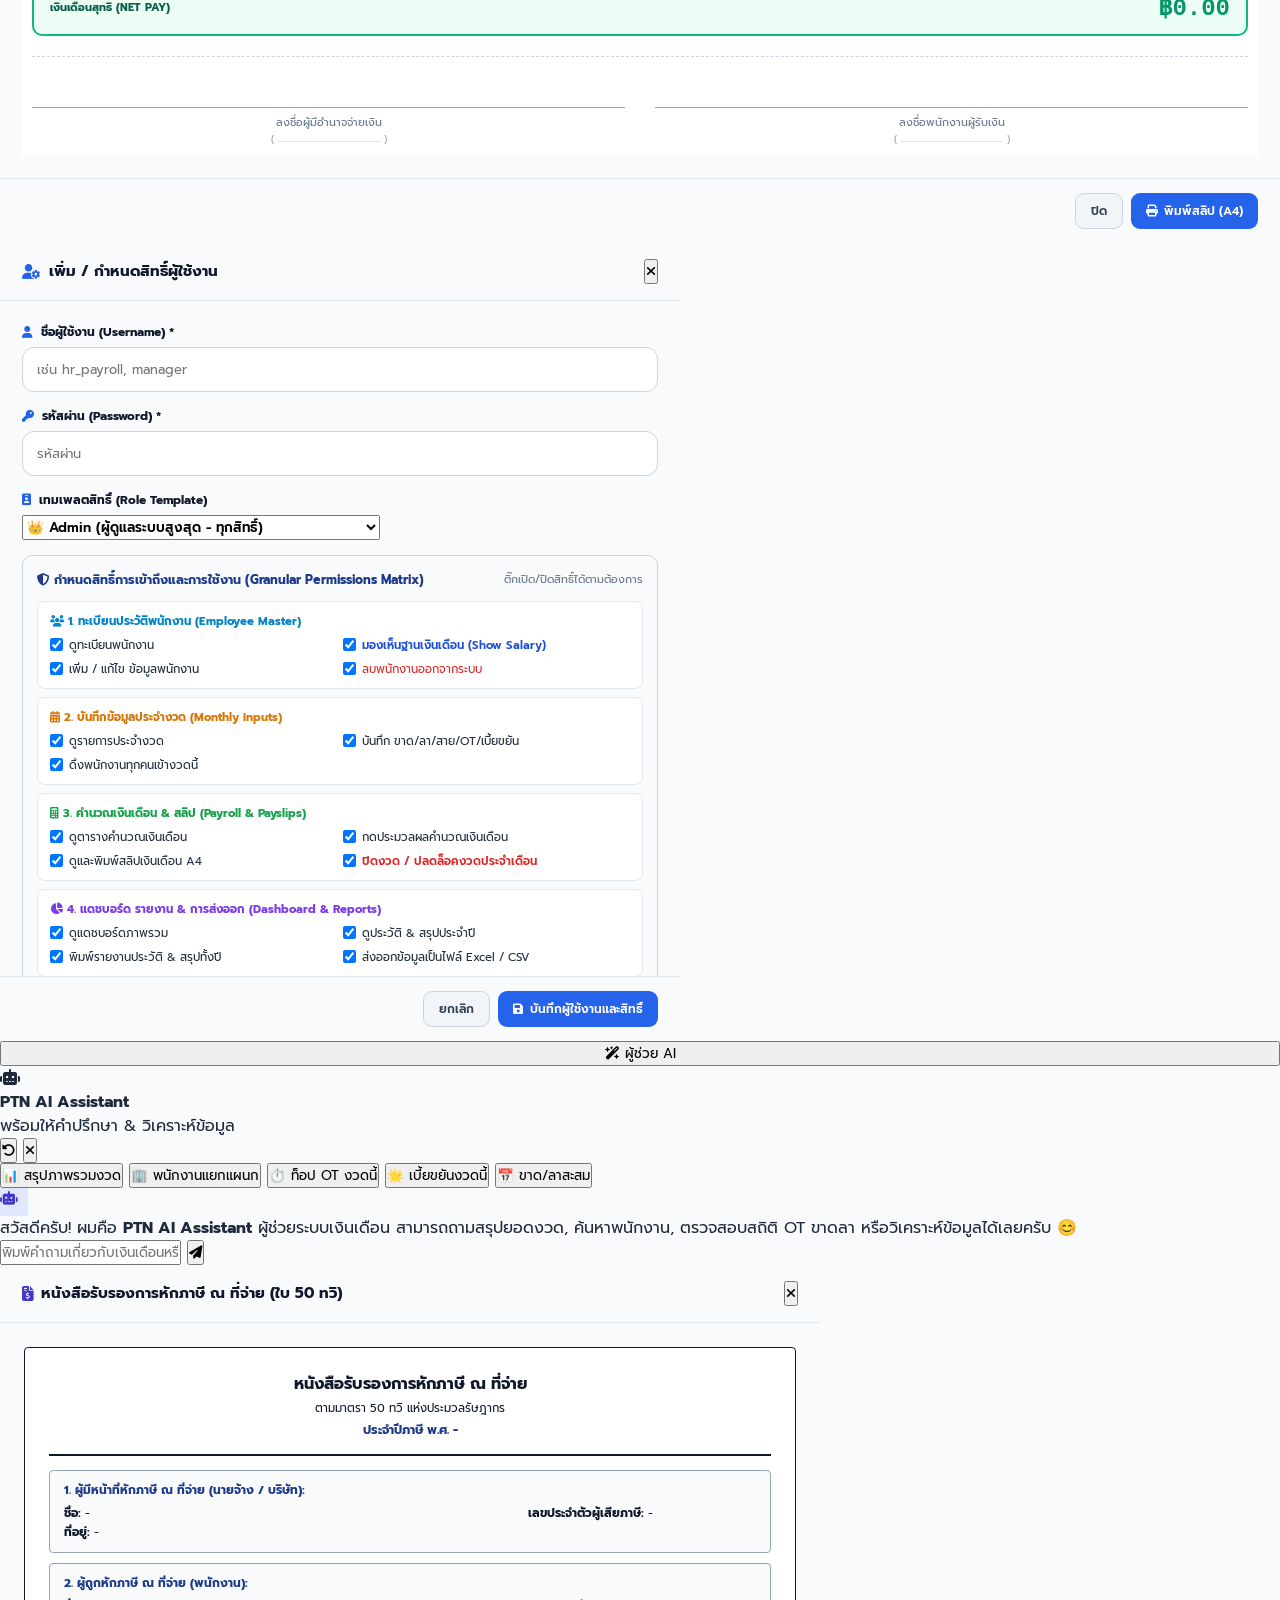
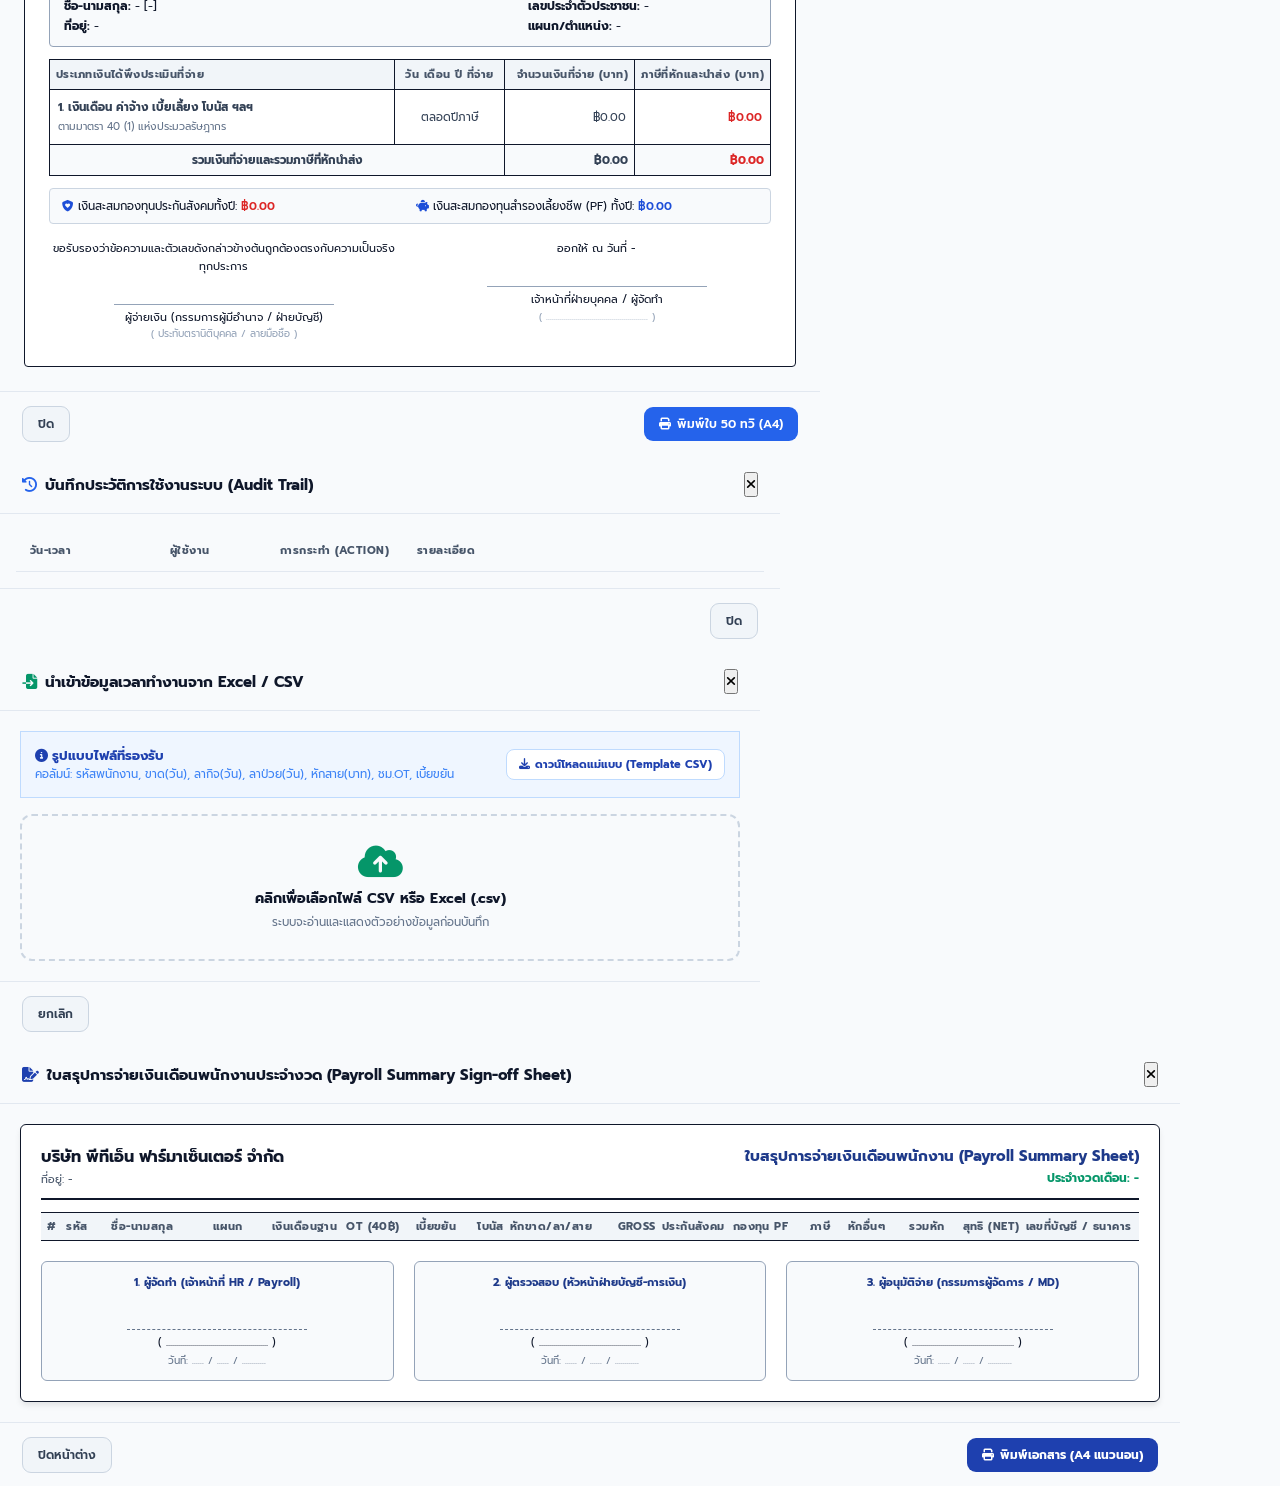
==== commit b38cebfa: "feat(ui): implement Style 1 Modern Square Tiles for top KPI cards across Employees and History tabs " ====
--- a/Index.html
+++ b/Index.html
@@ -8,7 +8,7 @@
   <link rel="preconnect" href="https://fonts.gstatic.com" crossorigin>
   <link href="https://fonts.googleapis.com/css2?family=Prompt:ital,wght@0,300;0,400;0,500;0,600;0,700;1,400&display=swap" rel="stylesheet">
   <link rel="stylesheet" href="https://cdnjs.cloudflare.com/ajax/libs/font-awesome/6.4.0/css/all.min.css">
-  <link rel="stylesheet" href="css/style.css?v=6.1">
+  <link rel="stylesheet" href="css/style.css?v=6.2">
   <!-- PWA & Mobile Web App Meta -->
   <link rel="manifest" href="manifest.json">
   <meta name="theme-color" content="#1e3a8a">
@@ -314,35 +314,67 @@
 
       <!-- 4. EMPLOYEES MASTER TAB (HYBRID ENTERPRISE HUB V6.0) -->
       <div class="tab-content" id="tab-employees">
-        <!-- TOP KPI METRIC CARDS -->
-        <div class="stats-grid" style="margin-bottom:16px" id="empKpiStatsGrid">
-          <div class="stat-card blue">
-            <div>
-              <div class="stat-label">พนักงานทั้งหมด (Total)</div>
-              <div class="stat-value text-blue" id="empKpiTotal">0 <span style="font-size:13px;font-weight:400;color:var(--text-muted)">คน</span></div>
-            </div>
-            <div class="stat-icon blue"><i class="fa-solid fa-users"></i></div>
-          </div>
-          <div class="stat-card green">
-            <div>
-              <div class="stat-label">ทำงานอยู่ (Active)</div>
-              <div class="stat-value text-green" id="empKpiActive">0 <span style="font-size:13px;font-weight:400;color:var(--text-muted)">คน</span></div>
-            </div>
-            <div class="stat-icon green"><i class="fa-solid fa-user-check"></i></div>
-          </div>
-          <div class="stat-card orange" id="empKpiProbationCard" style="cursor:pointer" onclick="setEmpStatusFilter('Probation')">
-            <div>
-              <div class="stat-label">ช่วงทดลองงาน (Probation)</div>
-              <div class="stat-value text-orange" id="empKpiProbation">0 <span style="font-size:13px;font-weight:400;color:var(--text-muted)">คน</span></div>
-            </div>
-            <div class="stat-icon orange"><i class="fa-solid fa-stopwatch"></i></div>
-          </div>
-          <div class="stat-card purple" id="empKpiSalaryCard">
-            <div>
-              <div class="stat-label">ฐานเงินเดือนรวมทั้งสิ้น</div>
-              <div class="stat-value text-purple" id="empKpiTotalSalary">฿0.00</div>
-            </div>
-            <div class="stat-icon purple"><i class="fa-solid fa-money-bill-wave"></i></div>
+        <!-- TOP SQUARE KPI TILES (STYLE 1 V6.2) -->
+        <div class="square-kpi-grid" id="empKpiStatsGrid">
+          <!-- Tile 1: Total Employees -->
+          <div class="square-kpi-card blue">
+            <div class="square-kpi-top">
+              <div class="square-kpi-icon blue"><i class="fa-solid fa-users"></i></div>
+              <span class="period-pill" style="font-size:10px;padding:1px 6px">ทั้งหมด</span>
+            </div>
+            <div>
+              <div class="square-kpi-title">พนักงานทั้งหมด (Total)</div>
+              <div class="square-kpi-value text-blue" id="empKpiTotal">0 <span style="font-size:12px;font-weight:400;color:var(--text-muted)">คน</span></div>
+            </div>
+            <div class="square-kpi-footer">
+              <span><i class="fa-solid fa-circle" style="font-size:6px;color:#2563eb;margin-right:3px"></i> รวมทุกแผนกในบริษัท</span>
+            </div>
+          </div>
+
+          <!-- Tile 2: Active Employees -->
+          <div class="square-kpi-card green">
+            <div class="square-kpi-top">
+              <div class="square-kpi-icon green"><i class="fa-solid fa-user-check"></i></div>
+              <span class="period-pill" style="background:#ecfdf5;color:#059669;font-size:10px;padding:1px 6px">Active</span>
+            </div>
+            <div>
+              <div class="square-kpi-title" style="color:#059669">ทำงานอยู่ (ประจำ)</div>
+              <div class="square-kpi-value text-green" id="empKpiActive">0 <span style="font-size:12px;font-weight:400;color:var(--text-muted)">คน</span></div>
+            </div>
+            <div class="square-kpi-footer" style="color:#059669">
+              <span><i class="fa-solid fa-check-double" style="margin-right:3px"></i> บรรจุพนักงานประจำ</span>
+            </div>
+          </div>
+
+          <!-- Tile 3: Probation Employees -->
+          <div class="square-kpi-card orange" id="empKpiProbationCard" style="cursor:pointer;background:#fffaf5" onclick="setEmpStatusFilter('Probation')">
+            <div class="square-kpi-top">
+              <div class="square-kpi-icon orange"><i class="fa-solid fa-stopwatch"></i></div>
+              <span class="period-pill" style="background:#fff7ed;color:#c2410c;border-color:#fed7aa;font-size:10px;padding:1px 6px;font-weight:700">119 วัน</span>
+            </div>
+            <div>
+              <div class="square-kpi-title" style="color:#c2410c">ช่วงทดลองงาน (Probation)</div>
+              <div class="square-kpi-value text-orange" id="empKpiProbation">0 <span style="font-size:12px;font-weight:400;color:var(--text-muted)">คน</span></div>
+            </div>
+            <div class="square-kpi-footer" style="color:#c2410c;font-weight:600">
+              <span><i class="fa-solid fa-bell" style="margin-right:3px"></i> คลิกเพื่อกรองเฉพาะกลุ่มนี้</span>
+            </div>
+          </div>
+
+          <!-- Tile 4: Total Salary Base -->
+          <div class="square-kpi-card purple" id="empKpiSalaryCard">
+            <div class="square-kpi-top">
+              <div class="square-kpi-icon purple"><i class="fa-solid fa-money-bill-wave"></i></div>
+              <span class="period-pill" style="background:#f5f3ff;color:#7c3aed;font-size:10px;padding:1px 6px">รายเดือน</span>
+            </div>
+            <div>
+              <div class="square-kpi-title" style="color:#7c3aed">ฐานเงินเดือนรวมทั้งสิ้น</div>
+              <div class="square-kpi-value text-purple" id="empKpiTotalSalary">฿0.00</div>
+            </div>
+            <div class="square-kpi-footer">
+              <span>ยอดจ่ายฐานรวม</span>
+              <span class="font-mono font-bold" style="color:#64748b">ทั้งองค์กร</span>
+            </div>
           </div>
         </div>
 
@@ -529,35 +561,66 @@
               </div>
             </div>
 
-            <!-- YTD Annual Performance & Attendance Scorecards (4 Cards) -->
-            <div class="stats-grid" style="margin-bottom:18px">
-              <div class="stat-card blue">
+            <!-- YTD ANNUAL SQUARE KPI TILES (STYLE 1 V6.2) -->
+            <div class="square-kpi-grid">
+              <!-- YTD Tile 1: Gross -->
+              <div class="square-kpi-card blue">
+                <div class="square-kpi-top">
+                  <div class="square-kpi-icon blue"><i class="fa-solid fa-sack-dollar"></i></div>
+                  <span class="period-pill" style="background:#eff6ff;color:#1d4ed8;font-size:10px;padding:1px 6px">YTD Gross</span>
+                </div>
                 <div>
-                  <div class="stat-label">เงินได้สะสมทั้งปี (YTD Gross)</div>
-                  <div class="stat-value text-blue" id="histYtdGross">฿0.00</div>
-                </div>
-                <div class="stat-icon blue"><i class="fa-solid fa-sack-dollar"></i></div>
-              </div>
-              <div class="stat-card purple">
+                  <div class="square-kpi-title">เงินได้สะสมทั้งปี (Gross)</div>
+                  <div class="square-kpi-value text-blue" id="histYtdGross">฿0.00</div>
+                </div>
+                <div class="square-kpi-footer">
+                  <span>รวม OT, เบี้ยขยัน, โบนัส</span>
+                </div>
+              </div>
+
+              <!-- YTD Tile 2: PF -->
+              <div class="square-kpi-card purple">
+                <div class="square-kpi-top">
+                  <div class="square-kpi-icon purple"><i class="fa-solid fa-piggy-bank"></i></div>
+                  <span class="period-pill" style="background:#f5f3ff;color:#7c3aed;font-size:10px;padding:1px 6px">PF สะสม</span>
+                </div>
                 <div>
-                  <div class="stat-label">กองทุนสะสม PF ทั้งปี</div>
-                  <div class="stat-value text-purple" id="histYtdPf">฿0.00</div>
-                </div>
-                <div class="stat-icon purple"><i class="fa-solid fa-piggy-bank"></i></div>
-              </div>
-              <div class="stat-card orange">
+                  <div class="square-kpi-title" style="color:#7c3aed">กองทุนสะสม PF ทั้งปี</div>
+                  <div class="square-kpi-value text-purple" id="histYtdPf">฿0.00</div>
+                </div>
+                <div class="square-kpi-footer" style="color:#7c3aed">
+                  <span>เงินออมสะสมพนักงาน</span>
+                </div>
+              </div>
+
+              <!-- YTD Tile 3: Attendance -->
+              <div class="square-kpi-card orange">
+                <div class="square-kpi-top">
+                  <div class="square-kpi-icon orange"><i class="fa-solid fa-clock-rotate-left"></i></div>
+                  <span class="period-pill" style="background:#fff7ed;color:#c2410c;font-size:10px;padding:1px 6px">สถิติเวลา</span>
+                </div>
                 <div>
-                  <div class="stat-label">สถิติขาด/ลา/OT สะสมทั้งปี</div>
-                  <div class="stat-value text-orange" id="histYtdAttendance" style="font-size:14px;font-weight:700">ขาด 0 | ลา 0 | OT 0 ชม.</div>
-                </div>
-                <div class="stat-icon orange"><i class="fa-solid fa-clock-rotate-left"></i></div>
-              </div>
-              <div class="stat-card green">
+                  <div class="square-kpi-title" style="color:#c2410c">สถิติขาด/ลา/OT สะสม</div>
+                  <div class="square-kpi-value text-orange" id="histYtdAttendance" style="font-size:14.5px;font-weight:800;margin-top:4px">ขาด 0 | ลา 0 | OT 0 ชม.</div>
+                </div>
+                <div class="square-kpi-footer">
+                  <span>สถิติเวลาทำงานทั้งปี</span>
+                </div>
+              </div>
+
+              <!-- YTD Tile 4: Net -->
+              <div class="square-kpi-card green">
+                <div class="square-kpi-top">
+                  <div class="square-kpi-icon green"><i class="fa-solid fa-wallet"></i></div>
+                  <span class="period-pill" style="background:#ecfdf5;color:#059669;font-size:10px;padding:1px 6px">YTD Net</span>
+                </div>
                 <div>
-                  <div class="stat-label">รับสุทธิสะสมทั้งปี (YTD Net)</div>
-                  <div class="stat-value text-green" id="histYtdNet">฿0.00</div>
-                </div>
-                <div class="stat-icon green"><i class="fa-solid fa-wallet"></i></div>
+                  <div class="square-kpi-title" style="color:#059669">รับสุทธิสะสมทั้งปี (Net)</div>
+                  <div class="square-kpi-value text-green" id="histYtdNet">฿0.00</div>
+                </div>
+                <div class="square-kpi-footer" style="color:#059669">
+                  <span>โอนเข้าบัญชีจริงสะสม</span>
+                </div>
               </div>
             </div>
 
@@ -592,35 +655,54 @@
 
           <!-- 2. YEARLY SUMMARY MATRIX VIEW (MODE 2) -->
           <div id="histYearlyViewArea" style="display:none;padding:18px">
-            <!-- Yearly Grand Stat Cards -->
-            <div class="stats-grid" style="margin-bottom:18px">
-              <div class="stat-card blue">
+            <!-- YEARLY MATRIX SQUARE KPI TILES (STYLE 1 V6.2) -->
+            <div class="square-kpi-grid">
+              <div class="square-kpi-card blue">
+                <div class="square-kpi-top">
+                  <div class="square-kpi-icon blue"><i class="fa-solid fa-users"></i></div>
+                  <span class="period-pill" style="font-size:10px;padding:1px 6px">พนักงาน</span>
+                </div>
                 <div>
-                  <div class="stat-label">พนักงานในรายงานทั้งปี</div>
-                  <div class="stat-value text-blue" id="statYearlyEmps">0 คน</div>
-                </div>
-                <div class="stat-icon blue"><i class="fa-solid fa-users"></i></div>
-              </div>
-              <div class="stat-card green">
+                  <div class="square-kpi-title">พนักงานในรายงานทั้งปี</div>
+                  <div class="square-kpi-value text-blue" id="statYearlyEmps">0 <span style="font-size:12px;font-weight:400;color:var(--text-muted)">คน</span></div>
+                </div>
+                <div class="square-kpi-footer"><span>สรุปประจำปี</span></div>
+              </div>
+
+              <div class="square-kpi-card green">
+                <div class="square-kpi-top">
+                  <div class="square-kpi-icon green"><i class="fa-solid fa-sack-dollar"></i></div>
+                  <span class="period-pill" style="background:#ecfdf5;color:#059669;font-size:10px;padding:1px 6px">Total Gross</span>
+                </div>
                 <div>
-                  <div class="stat-label">รวมเงินได้ทั้งปี (Total Gross)</div>
-                  <div class="stat-value text-green" id="statYearlyGross">฿0.00</div>
-                </div>
-                <div class="stat-icon green"><i class="fa-solid fa-sack-dollar"></i></div>
-              </div>
-              <div class="stat-card red">
+                  <div class="square-kpi-title" style="color:#059669">รวมเงินได้ทั้งปี (Gross)</div>
+                  <div class="square-kpi-value text-green" id="statYearlyGross">฿0.00</div>
+                </div>
+                <div class="square-kpi-footer"><span>รวมทุกประเภทเงินได้</span></div>
+              </div>
+
+              <div class="square-kpi-card red">
+                <div class="square-kpi-top">
+                  <div class="square-kpi-icon red"><i class="fa-solid fa-receipt"></i></div>
+                  <span class="period-pill" style="background:#fef2f2;color:#dc2626;font-size:10px;padding:1px 6px">Deductions</span>
+                </div>
                 <div>
-                  <div class="stat-label">รวมหักสะสมทั้งปี (Total Deductions)</div>
-                  <div class="stat-value text-red" id="statYearlyDeductions">฿0.00</div>
-                </div>
-                <div class="stat-icon red"><i class="fa-solid fa-receipt"></i></div>
-              </div>
-              <div class="stat-card purple">
+                  <div class="square-kpi-title" style="color:#dc2626">รวมหักสะสมทั้งปี (Total)</div>
+                  <div class="square-kpi-value text-red" id="statYearlyDeductions">฿0.00</div>
+                </div>
+                <div class="square-kpi-footer"><span>SSO, PF, ภาษี, หักอื่นๆ</span></div>
+              </div>
+
+              <div class="square-kpi-card purple">
+                <div class="square-kpi-top">
+                  <div class="square-kpi-icon purple"><i class="fa-solid fa-hand-holding-dollar"></i></div>
+                  <span class="period-pill" style="background:#f5f3ff;color:#7c3aed;font-size:10px;padding:1px 6px">Total Net</span>
+                </div>
                 <div>
-                  <div class="stat-label">รวมเงินได้สุทธิทั้งปี (Total Net Pay)</div>
-                  <div class="stat-value text-purple" id="statYearlyNet">฿0.00</div>
-                </div>
-                <div class="stat-icon purple"><i class="fa-solid fa-hand-holding-dollar"></i></div>
+                  <div class="square-kpi-title" style="color:#7c3aed">รวมเงินได้สุทธิทั้งปี (Net)</div>
+                  <div class="square-kpi-value text-purple" id="statYearlyNet">฿0.00</div>
+                </div>
+                <div class="square-kpi-footer"><span>ยอดจ่ายจริงทั้งปี</span></div>
               </div>
             </div>
 
@@ -1306,8 +1388,8 @@
     </div>
   </div>
 
-  <script src="js/config.js?v=6.1"></script>
-  <script src="js/app.js?v=6.1"></script>
+  <script src="js/config.js?v=6.2"></script>
+  <script src="js/app.js?v=6.2"></script>
   <!-- AI PAYROLL ASSISTANT FLOATING BUTTON & DRAWER -->
   <button type="button" id="aiChatToggleBtn" class="ai-chat-btn" onclick="toggleAiChat()">
     <i class="fa-solid fa-wand-magic-sparkles sparkle-icon"></i>
